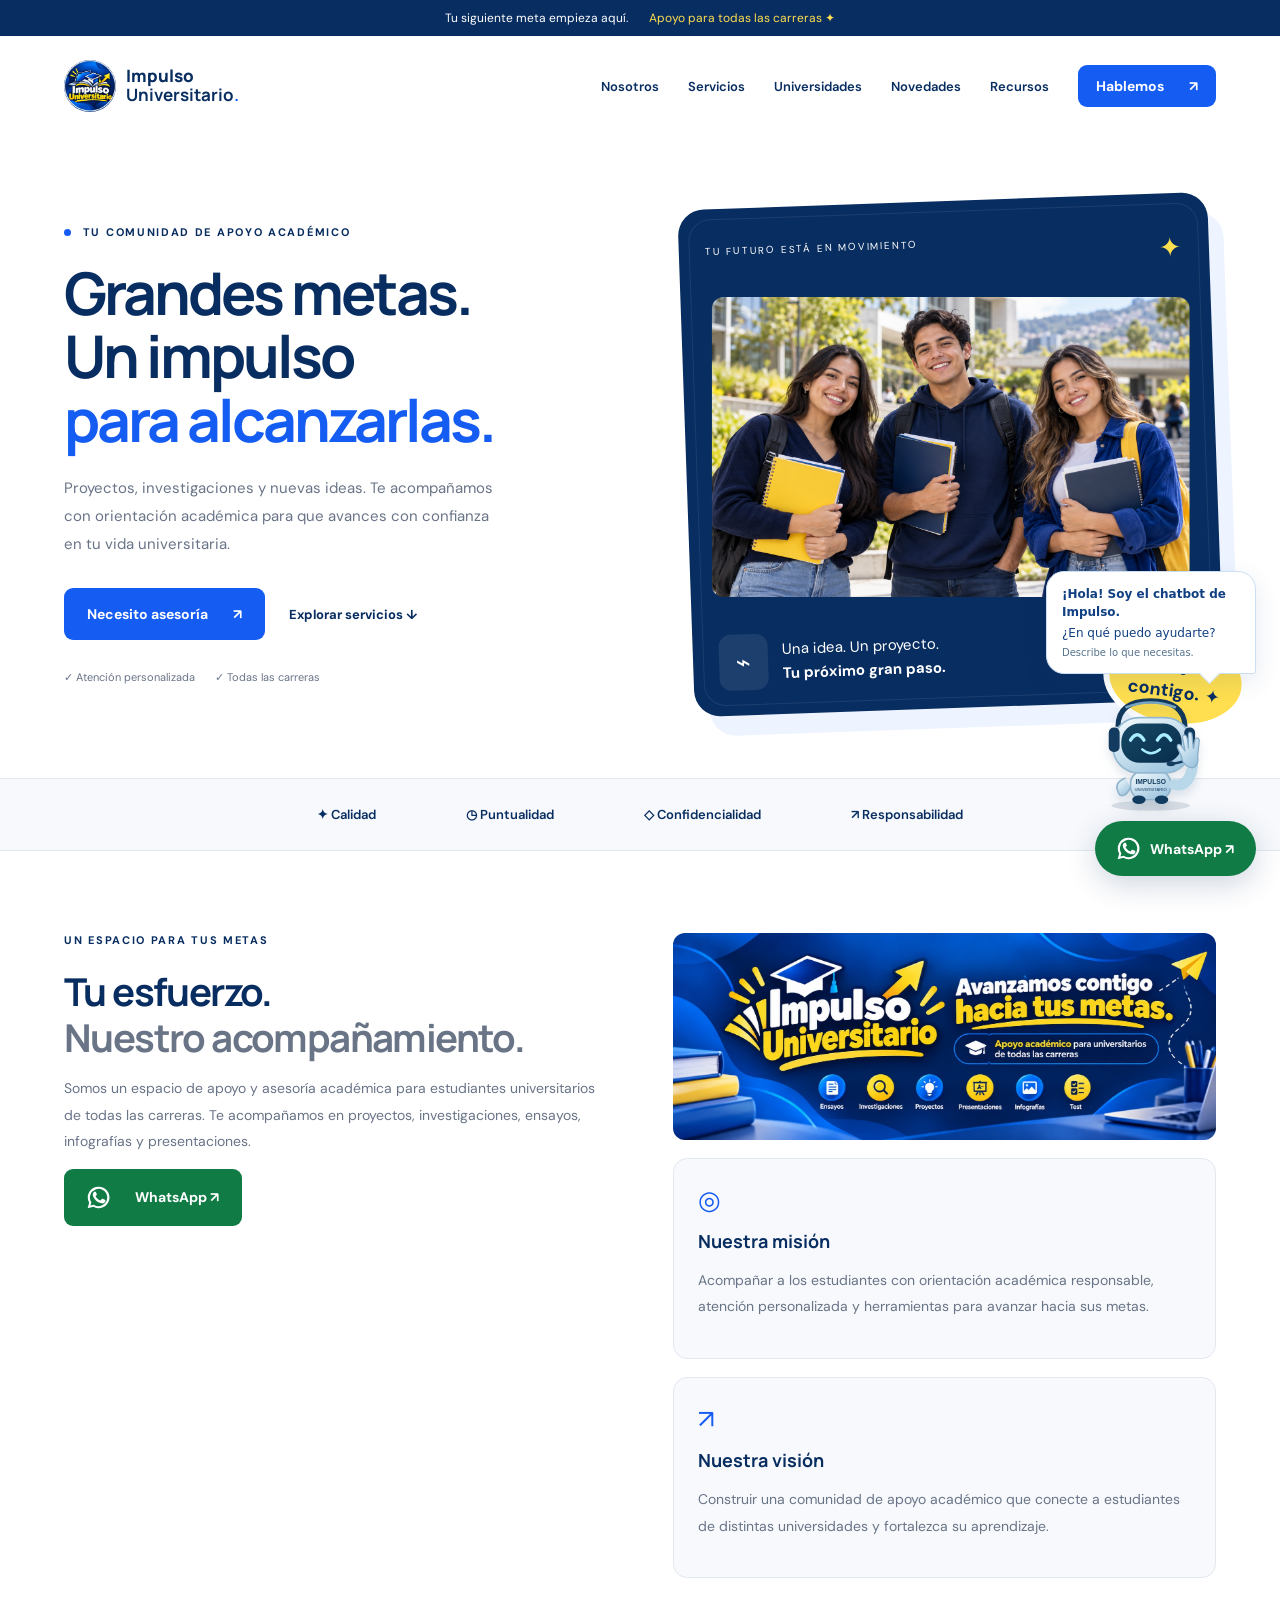
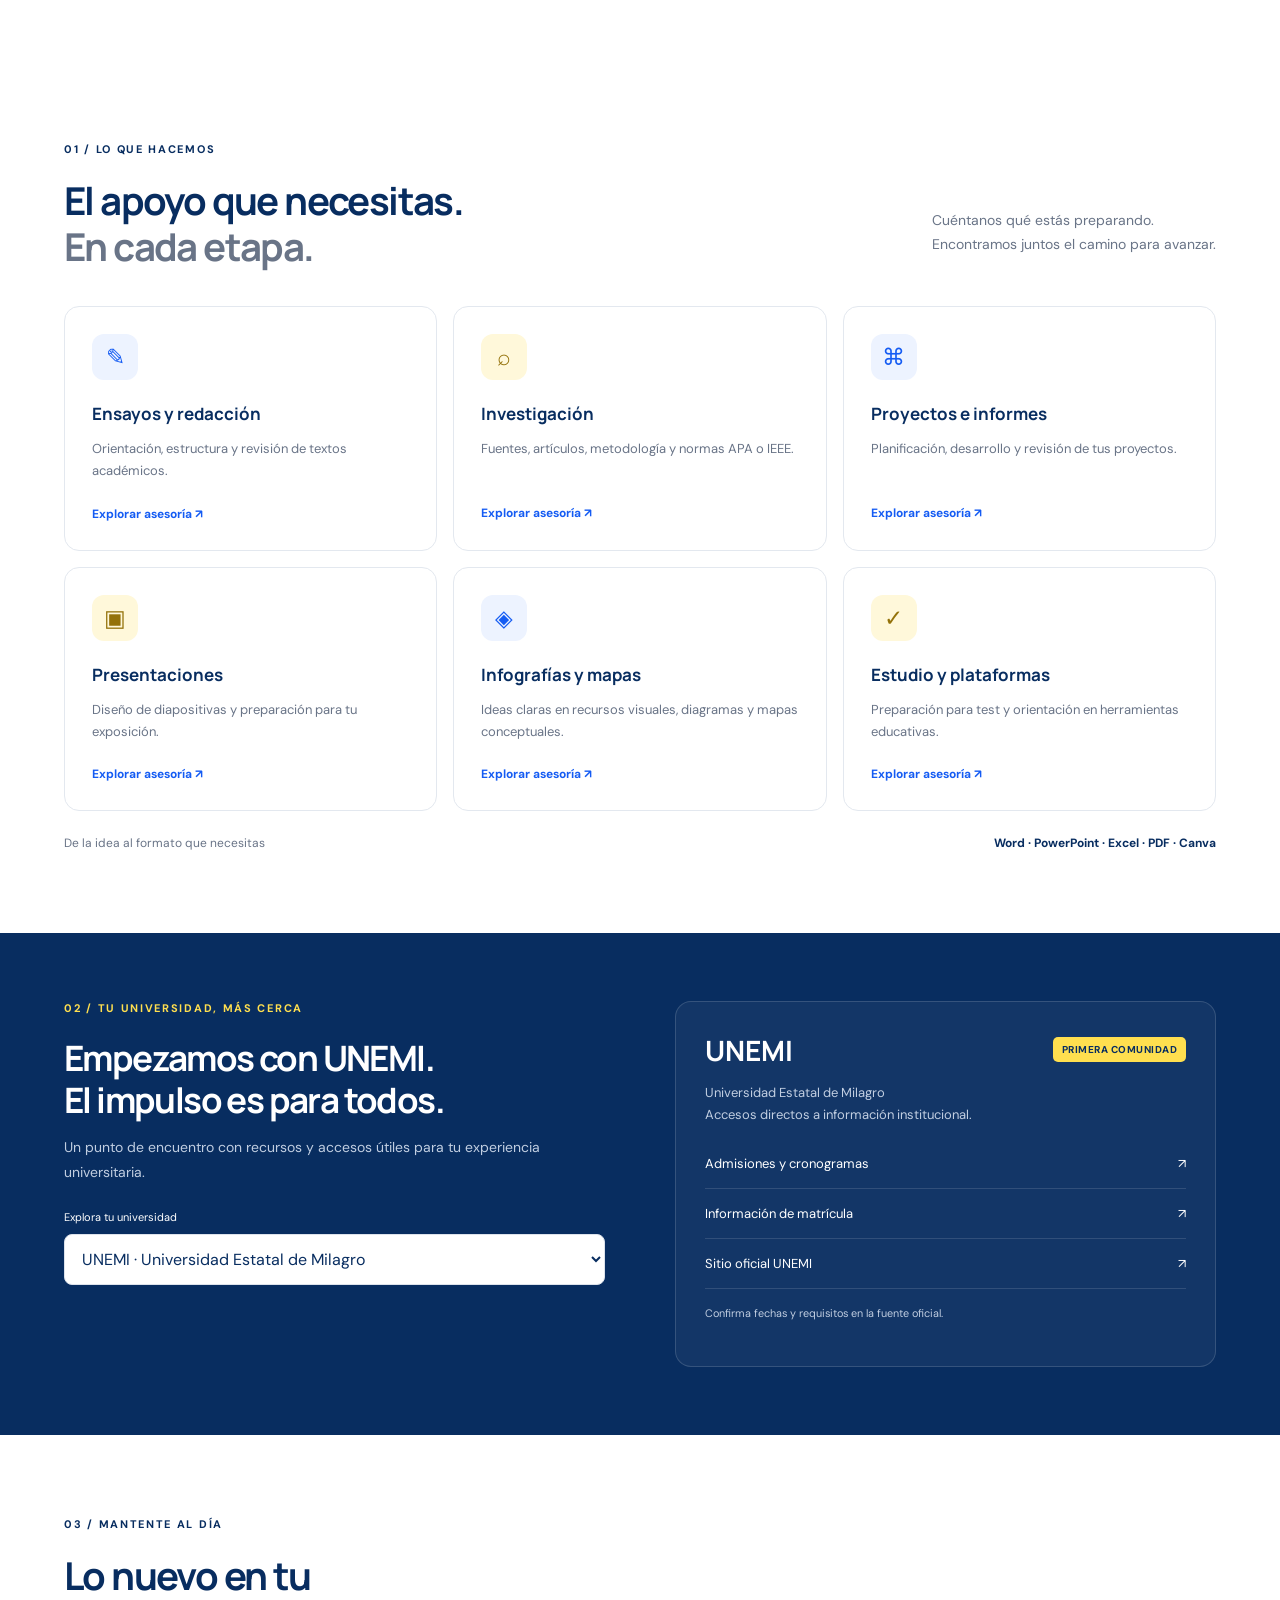
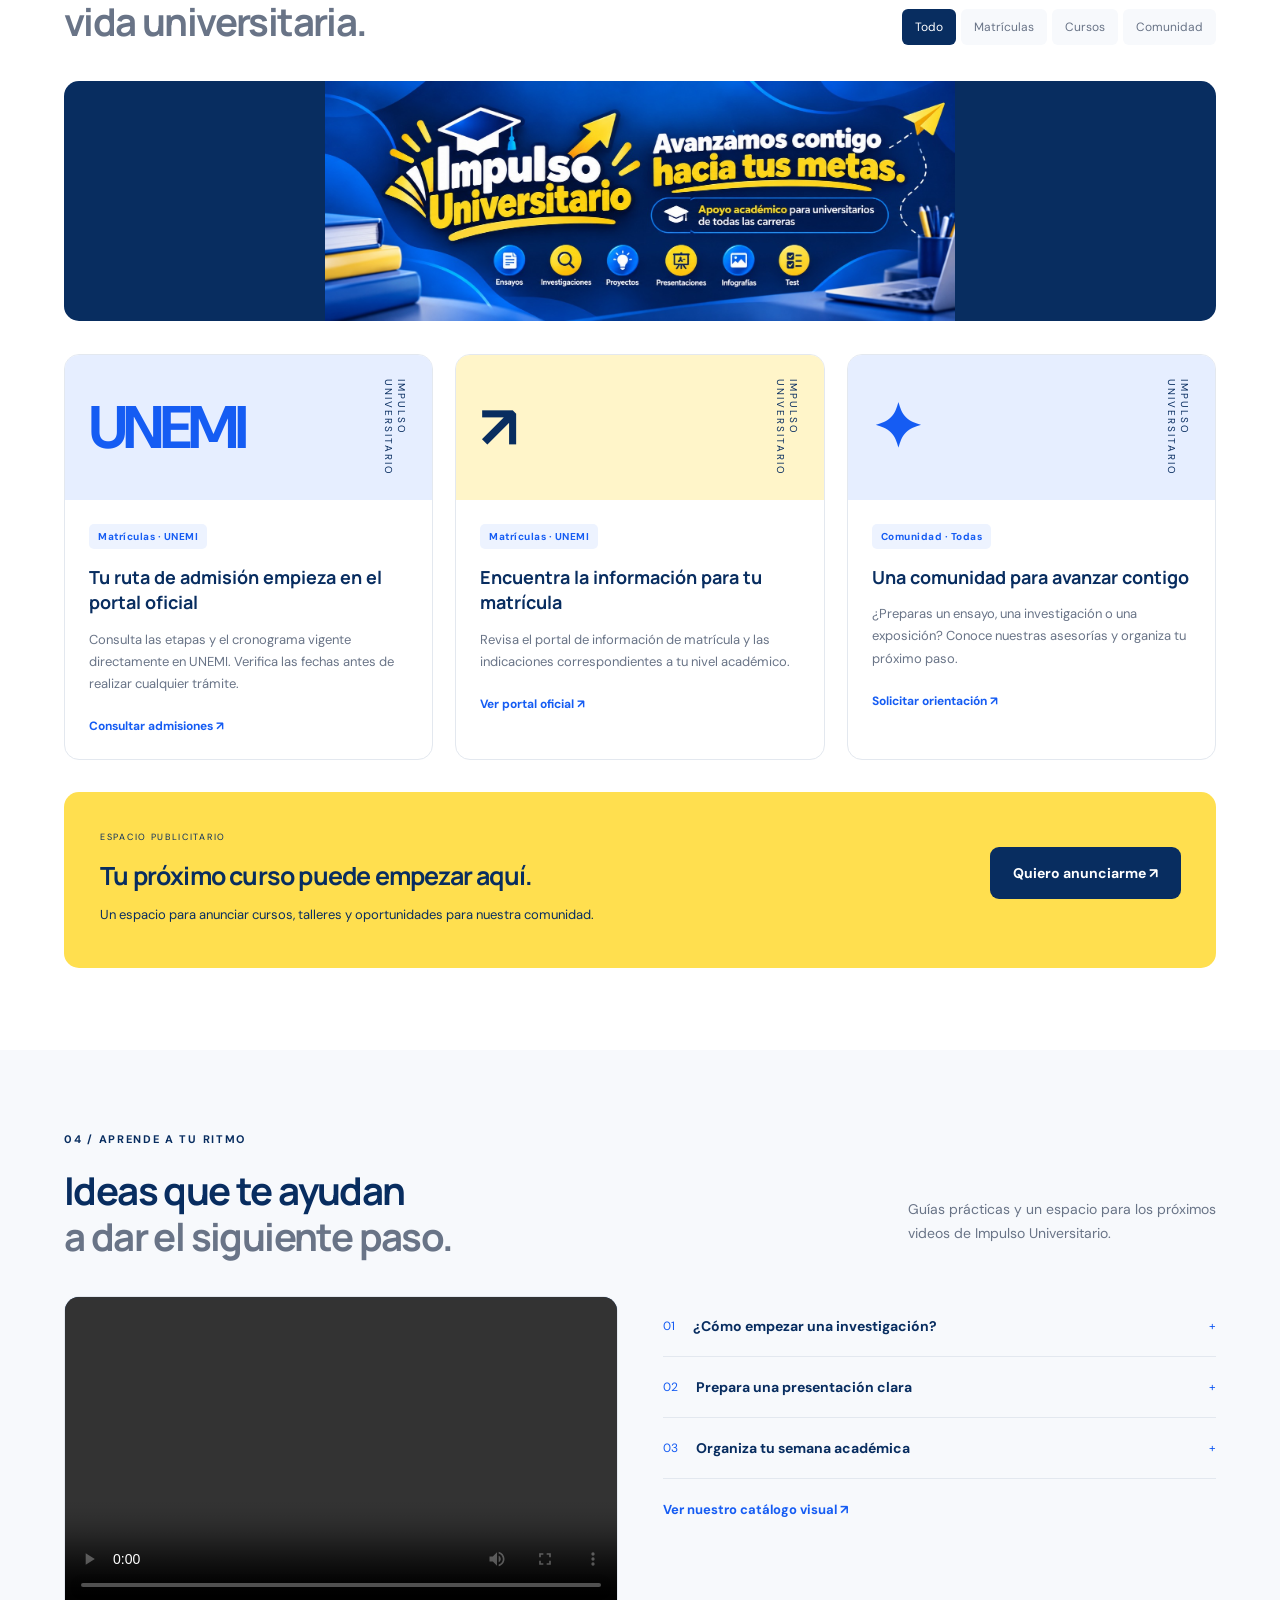
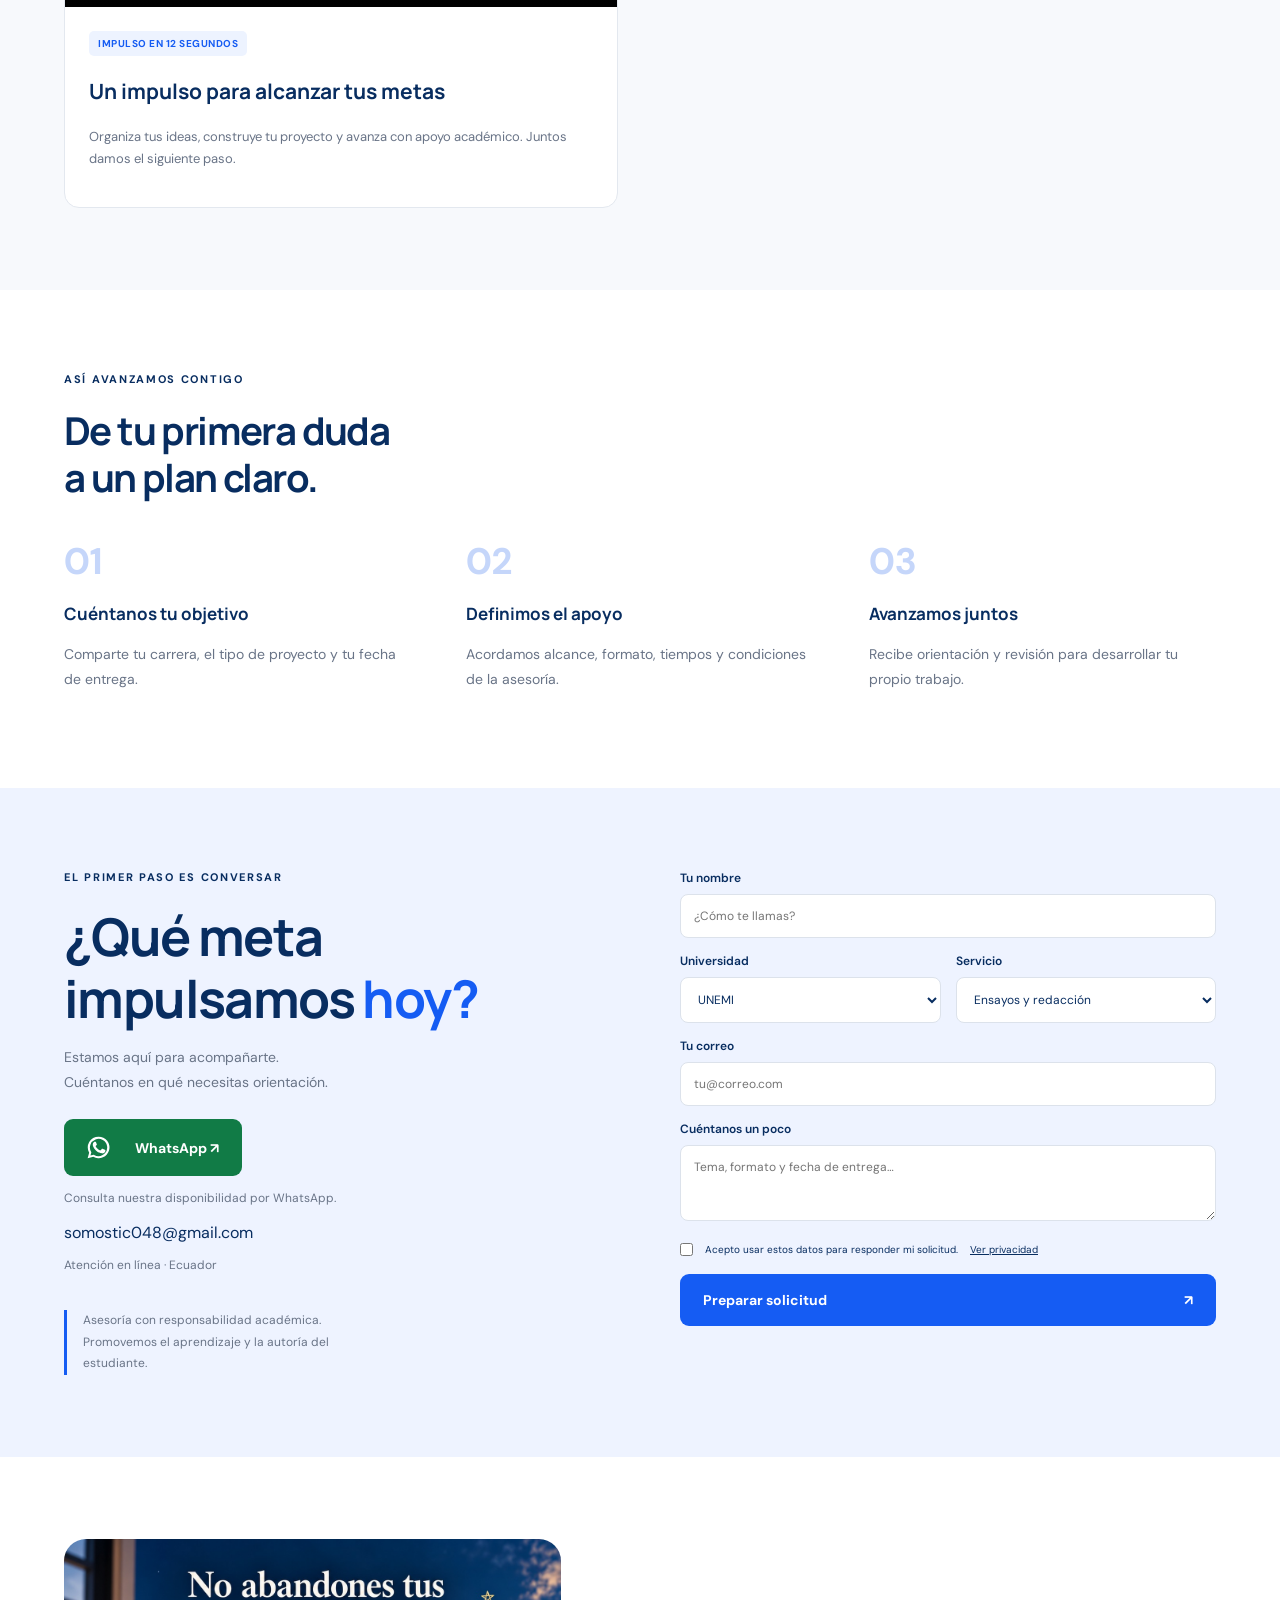
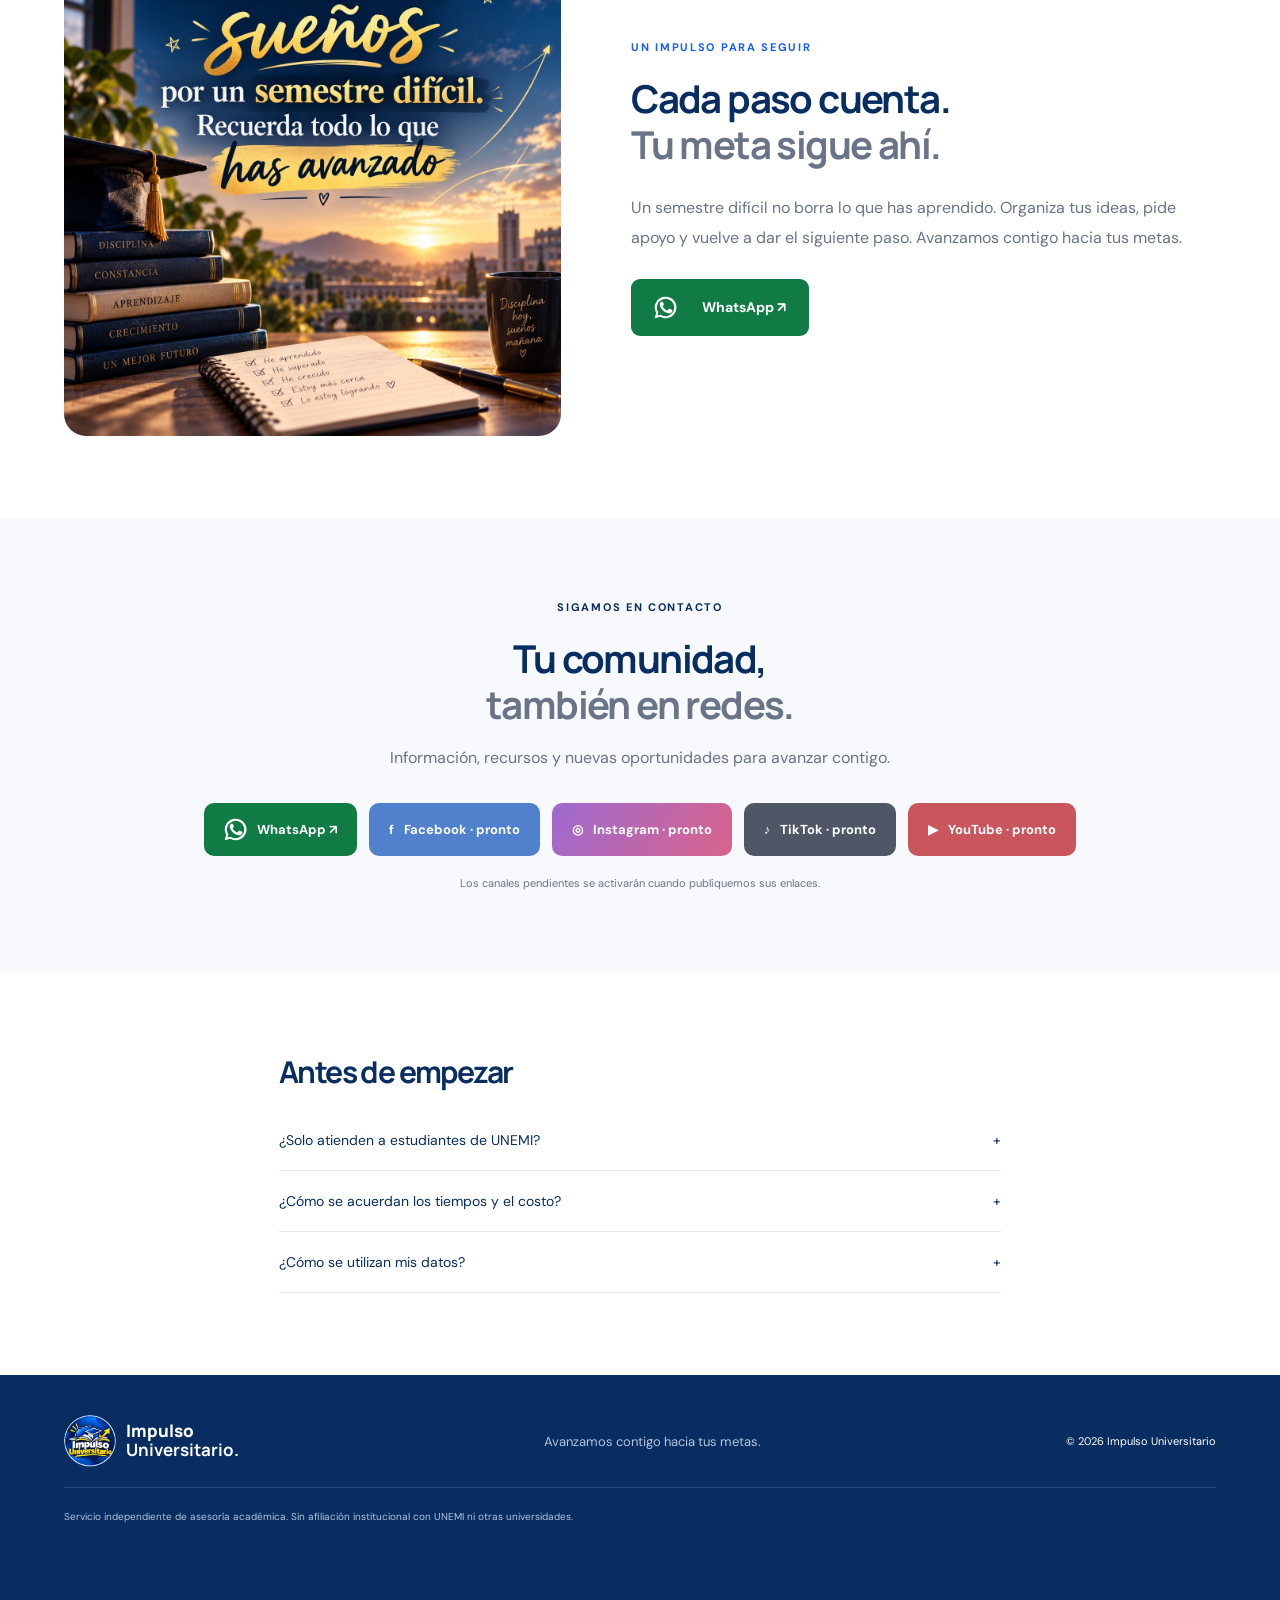
==== index.html @ d6f76c93 "Corregir recargas y quitar accesos de la portada" ====
<!doctype html>
<html lang="es"><head><meta charset="UTF-8"><meta name="viewport" content="width=device-width,initial-scale=1"><meta name="description" content="Impulso Universitario: asesoría académica, investigación, proyectos y presentaciones. Recursos para UNEMI y estudiantes de todas las universidades."><meta name="theme-color" content="#072e65"><title>Impulso Universitario | Avanzamos contigo</title><link rel="icon" href="assets/logo-impulso.png"><link rel="stylesheet" href="estilos.css?build=2026-10-13T21%3A15%3A31.973Z"><script src="supabase-config.js?build=2026-10-13T21%3A15%3A31.973Z" defer></script><script src="datos.js?build=2026-10-13T21%3A15%3A31.973Z" defer></script><script src="redes.js?build=2026-10-13T21%3A15%3A31.973Z" defer></script><script src="app.js?build=2026-10-13T21%3A15%3A31.973Z" defer></script><script src="contenido.js?v=20261020-estable" defer></script><link rel="stylesheet" href="portal.css?build=2026-10-13T21%3A15%3A31.973Z"><script src="chatbot.js?build=2026-10-13T21%3A15%3A31.973Z" defer></script><script src="video-principal.js?build=2026-10-13T21%3A15%3A31.973Z" defer></script><script src="tema.js?build=2026-10-13T21%3A15%3A31.973Z" defer></script><link rel="stylesheet" href="galeria-admin.css?build=2026-10-13T21%3A15%3A31.973Z"><script src="sincronizacion.js?v=20261020-estable" defer></script><meta name="impulso-build" content="2026-10-13T21:15:31.973Z"></head>
<body><div class="topline" data-content="marca-anuncio">Tu siguiente meta empieza aquí. <span>Apoyo para todas las carreras ✦</span></div><header><a class="brand" href="#inicio"><img class="brand-logo" data-media="logoImage" src="assets/logo-impulso.png" alt="Logo Impulso Universitario"><span data-content="marca-nombre">Impulso<strong>Universitario<span class="yellow">.</span></strong></span></a><button id="menu" class="menu" aria-label="Abrir menú" aria-expanded="false">☰</button><nav id="nav"><a href="#nosotros" data-edit-link="enlace-1" data-content="boton-enlace-1">Nosotros</a><a href="#servicios" data-edit-link="enlace-2" data-content="boton-enlace-2">Servicios</a><a href="#universidades" data-edit-link="enlace-3" data-content="boton-enlace-3">Universidades</a><a href="#novedades" data-edit-link="enlace-4" data-content="boton-enlace-4">Novedades</a><a href="#recursos" data-edit-link="enlace-5" data-content="boton-enlace-5">Recursos</a><a class="button small" href="#contacto" data-edit-link="enlace-6" data-content="boton-enlace-6">Hablemos <span>↗</span></a></nav></header>
<main><section id="inicio" class="hero"><div class="hero-copy"><div class="eyebrow" data-content="portada-comunidad"><span class="dot"></span> TU COMUNIDAD DE APOYO ACADÉMICO</div><h1 data-content="texto-1">Grandes metas.<br>Un impulso<br><em>para alcanzarlas.</em></h1><p data-content="texto-2">Proyectos, investigaciones y nuevas ideas. Te acompañamos con orientación académica para que avances con confianza en tu vida universitaria.</p><div class="actions"><a href="#contacto" class="button" data-edit-link="enlace-7" data-content="boton-enlace-7">Necesito asesoría <span>↗</span></a><a href="#servicios" class="text-link" data-edit-link="enlace-8" data-content="boton-enlace-8">Explorar servicios ↓</a></div><div class="hero-proof" data-content="marca-confianza"><span>✓ Atención personalizada</span><span>✓ Todas las carreras</span></div></div><div class="hero-visual"><div class="orbit"></div><div class="visual-note" data-content="marca-futuro">TU FUTURO ESTÁ EN MOVIMIENTO <span>✦</span></div><img data-media="heroImage" src="assets/estudiantes.png" alt="Estudiantes universitarios entusiasmados con sus cuadernos" width="1536" height="1024"><div class="visual-bottom"><span class="cap">⌁</span><div data-content="portada-paso">Una idea. Un proyecto.<br><strong>Tu próximo gran paso.</strong></div><span class="arrow">↗</span></div><div class="sticker" data-content="marca-sticker">Vamos<br><b>contigo.</b> ✦</div></div></section>
<div class="values" data-content="marca-valores"><span>✦ Calidad</span><span>◷ Puntualidad</span><span>◇ Confidencialidad</span><span>↗ Responsabilidad</span></div>
<section id="nosotros" class="section about-section"><div><div class="eyebrow" data-content="etiqueta-1">UN ESPACIO PARA TUS METAS</div><h2 data-content="texto-3">Tu esfuerzo.<br><span>Nuestro acompañamiento.</span></h2><p data-setting-text="about"></p><a class="button whatsapp" data-social="whatsapp">◉ WhatsApp · pronto</a></div><div class="about-values"><img class="brand-banner" data-media="bannerImage" src="assets/banner.png" alt="Impulso Universitario: avanzamos contigo hacia tus metas"><article><span>◎</span><h3 data-content="texto-4">Nuestra misión</h3><p data-setting-text="mission"></p></article><article><span>↗</span><h3 data-content="texto-5">Nuestra visión</h3><p data-setting-text="vision"></p></article></div></section><section id="servicios" class="section"><div class="section-heading"><div><div class="eyebrow" data-content="etiqueta-2">01 / LO QUE HACEMOS</div><h2 data-content="texto-6">El apoyo que necesitas.<br><span>En cada etapa.</span></h2></div><p data-content="texto-7">Cuéntanos qué estás preparando.<br>Encontramos juntos el camino para avanzar.</p></div><div id="services" class="service-grid"></div><div class="format-line">De la idea al formato que necesitas <strong>Word · PowerPoint · Excel · PDF · Canva</strong></div></section>
<section id="universidades" class="university-section"><div class="university-intro"><div class="eyebrow" data-content="etiqueta-3">02 / TU UNIVERSIDAD, MÁS CERCA</div><h2 data-content="texto-8">Empezamos con UNEMI.<br>El impulso es para todos.</h2><p data-content="texto-9">Un punto de encuentro con recursos y accesos útiles para tu experiencia universitaria.</p><label for="university">Explora tu universidad</label><select id="university"><option value="UNEMI">UNEMI · Universidad Estatal de Milagro</option><option value="Otras">Otras universidades</option></select></div><div id="university-content" class="university-panel"></div></section>
<section id="novedades" class="section"><div class="section-heading"><div><div class="eyebrow" data-content="etiqueta-4">03 / MANTENTE AL DÍA</div><h2 data-content="texto-10">Lo nuevo en tu<br><span>vida universitaria.</span></h2></div><div class="filters" aria-label="Filtrar publicaciones"><button class="active" data-filter="Todos">Todo</button><button data-filter="Matrículas">Matrículas</button><button data-filter="Cursos">Cursos</button><button data-filter="Comunidad">Comunidad</button></div></div><img class="section-banner" data-media="newsImage" src="assets/banner.png" alt="Novedades de Impulso Universitario"><div id="posts" class="post-grid"></div><aside class="promo"><span>ESPACIO PUBLICITARIO</span><h3 data-content="texto-11">Tu próximo curso puede empezar aquí.</h3><p data-content="texto-12">Un espacio para anunciar cursos, talleres y oportunidades para nuestra comunidad.</p><a href="#contacto" class="button light" data-edit-link="enlace-9" data-content="boton-enlace-9">Quiero anunciarme ↗</a></aside></section>
<section id="recursos" class="resources section"><div class="section-heading"><div><div class="eyebrow" data-content="etiqueta-5">04 / APRENDE A TU RITMO</div><h2 data-content="texto-13">Ideas que te ayudan<br><span>a dar el siguiente paso.</span></h2></div><p data-content="texto-14">Guías prácticas y un espacio para los próximos<br>videos de Impulso Universitario.</p></div><div class="resource-grid"><article class="video-card"><div class="video-art"><img id="featured-cover" alt="Portada del video" hidden><video id="featured-video" controls preload="metadata" hidden></video><div id="featured-empty"><span>▷</span><p>IMPULSO EN VIDEO · PRÓXIMAMENTE</p></div></div><div><span class="tag">PRÓXIMAMENTE</span><h3 data-content="texto-16">Aprende, organiza y avanza</h3><p data-content="texto-17">Aquí encontrarás nuestros videos y tutoriales cuando sean publicados.</p></div></article><div class="guide-list"><details><summary data-content="texto-18">01 <strong>¿Cómo empezar una investigación?</strong> +</summary><p data-content="texto-19">Delimita tu tema, plantea una pregunta, busca fuentes confiables y organiza un esquema. Guarda las referencias desde el inicio y consulta los requisitos de tu docente.</p></details><details><summary data-content="texto-20">02 <strong>Prepara una presentación clara</strong> +</summary><p data-content="texto-21">Define una idea central por diapositiva. Usa textos breves, imágenes pertinentes y una secuencia de introducción, desarrollo y conclusiones. Ensaya tu exposición.</p></details><details><summary data-content="texto-22">03 <strong>Organiza tu semana académica</strong> +</summary><p data-content="texto-23">Registra fechas de entrega, divide cada proyecto en pasos pequeños y reserva tiempo para revisión. Prioriza por fecha y complejidad.</p></details><a href="assets/servicios.png" id="catalog-link" target="_blank" rel="noopener" class="catalog-link" data-edit-link="enlace-10" data-content="boton-enlace-10">Ver nuestro catálogo visual ↗</a></div></div></section>
<section class="process section"><div class="eyebrow" data-content="etiqueta-6">ASÍ AVANZAMOS CONTIGO</div><h2 data-content="texto-24">De tu primera duda<br>a un plan claro.</h2><div class="steps"><article><b>01</b><h3 data-content="texto-25">Cuéntanos tu objetivo</h3><p data-content="texto-26">Comparte tu carrera, el tipo de proyecto y tu fecha de entrega.</p></article><article><b>02</b><h3 data-content="texto-27">Definimos el apoyo</h3><p data-content="texto-28">Acordamos alcance, formato, tiempos y condiciones de la asesoría.</p></article><article><b>03</b><h3 data-content="texto-29">Avanzamos juntos</h3><p data-content="texto-30">Recibe orientación y revisión para desarrollar tu propio trabajo.</p></article></div></section>
<section id="contacto" class="contact section"><div><div class="eyebrow" data-content="etiqueta-7">EL PRIMER PASO ES CONVERSAR</div><h2 data-content="texto-31">¿Qué meta<br>impulsamos <em>hoy?</em></h2><p data-content="texto-32">Estamos aquí para acompañarte.<br>Cuéntanos en qué necesitas orientación.</p><div class="contact-channels"><a class="button whatsapp" data-social="whatsapp">◉ WhatsApp · pronto</a><p data-setting-text="schedule"></p><a id="public-email"></a><p id="public-address"></p></div><div class="contact-note" data-content="contacto-integridad">Asesoría con responsabilidad académica. Promovemos el aprendizaje y la autoría del estudiante.</div></div><form id="request"><label>Tu nombre<input name="name" required maxlength="100" placeholder="¿Cómo te llamas?" autocomplete="name"></label><div class="form-row"><label>Universidad<select name="university"><option>UNEMI</option><option>Otra universidad</option></select></label><label>Servicio<select name="service" id="request-service"></select></label></div><label>Tu correo<input name="email" type="email" required maxlength="180" placeholder="tu@correo.com" autocomplete="email"></label><label>Cuéntanos un poco<textarea name="message" required maxlength="2000" placeholder="Tema, formato y fecha de entrega…" rows="3"></textarea></label><label class="check"><input type="checkbox" required> Acepto usar estos datos para responder mi solicitud. <a href="#privacidad" data-edit-link="enlace-11" data-content="boton-enlace-11">Ver privacidad</a></label><button class="button" type="submit">Preparar solicitud <span>↗</span></button><p id="request-status" role="status"></p></form></section>
<section id="inspiracion" class="section motivation-section"><div class="motivation-image"><img data-media="motivationImage" src="assets/motivacion.png" alt="No abandones tus sueños por un semestre difícil. Recuerda todo lo que has avanzado." loading="lazy"></div><div><div class="eyebrow" data-content="motivacion-etiqueta">UN IMPULSO PARA SEGUIR</div><h2 data-content="motivacion-titulo">Cada paso cuenta.<br><span>Tu meta sigue ahí.</span></h2><p data-content="motivacion-texto">Un semestre difícil no borra lo que has aprendido. Organiza tus ideas, pide apoyo y vuelve a dar el siguiente paso. Avanzamos contigo hacia tus metas.</p><a class="button whatsapp" data-social="whatsapp">WhatsApp · pronto</a></div></section><section id="redes" class="section social-section"><div class="eyebrow" data-content="etiqueta-8">SIGAMOS EN CONTACTO</div><h2 data-content="texto-33">Tu comunidad,<br><span>también en redes.</span></h2><p data-content="texto-34">Información, recursos y nuevas oportunidades para avanzar contigo.</p><div class="social-links"><a class="social whatsapp" data-social="whatsapp" aria-label="WhatsApp">◉ WhatsApp · pronto</a><a class="social facebook" data-social="facebook">f Facebook · pronto</a><a class="social instagram" data-social="instagram">◎ Instagram · pronto</a><a class="social tiktok" data-social="tiktok">♪ TikTok · pronto</a><a class="social youtube" data-social="youtube">▶ YouTube · pronto</a></div><small data-content="texto-35">Los canales pendientes se activarán cuando publiquemos sus enlaces.</small></section><section class="faq section"><h2 data-content="texto-36">Antes de empezar</h2><details><summary data-content="texto-37">¿Solo atienden a estudiantes de UNEMI? <span>+</span></summary><p data-content="texto-38">No. Empezamos con recursos de UNEMI y ofrecemos asesoría para estudiantes de todas las universidades y carreras.</p></details><details><summary data-content="texto-39">¿Cómo se acuerdan los tiempos y el costo? <span>+</span></summary><p data-content="texto-40">Se definen después de revisar el alcance de tu solicitud. La disponibilidad se confirma antes de iniciar.</p></details><details id="privacidad"><summary data-content="texto-41">¿Cómo se utilizan mis datos? <span>+</span></summary><p data-content="texto-42">El formulario prepara tu consulta para el canal de contacto configurado. Si solicitas atención desde el chatbot, tu nombre, teléfono y duda se guardan para que el equipo te contacte. Si descargas el mensaje, se guarda en tu dispositivo. No envíes contraseñas, documentos sensibles ni credenciales universitarias.</p></details></section></main>
<footer><a class="brand" href="#inicio"><img class="brand-logo" data-media="logoImage" src="assets/logo-impulso.png" alt="Logo Impulso Universitario"><span data-content="marca-nombre">Impulso<strong>Universitario.</strong></span></a><p data-content="texto-43">Avanzamos contigo hacia tus metas.</p><div><span>© <span id="year"></span> Impulso Universitario</span></div><small data-content="texto-44">Servicio independiente de asesoría académica. Sin afiliación institucional con UNEMI ni otras universidades.</small></footer><a class="floating-whatsapp" data-social="whatsapp" aria-label="Contactar por WhatsApp">◉ WhatsApp · pronto</a><div id="toast" role="status"></div></body></html>
---- estilos.css ----
@import url('https://fonts.googleapis.com/css2?family=DM+Sans:wght@400;500;600;700&family=Manrope:wght@400;500;600;700;800&display=swap');
:root{--navy:#082d60;--blue:#155cf3;--yellow:#ffdf4f;--muted:#697487;--paper:#f7f9fc;--line:#e3e8ef}*{box-sizing:border-box}html{scroll-behavior:smooth;scroll-padding-top:90px}body{margin:0;color:var(--navy);background:white;font-family:'DM Sans',Arial,sans-serif}h1,h2,h3,.brand{font-family:Manrope,Arial,sans-serif}a{color:inherit;text-decoration:none}button,input,select,textarea{font:inherit}button,a,summary{touch-action:manipulation}button{cursor:pointer}a:focus-visible,button:focus-visible,summary:focus-visible{outline:3px solid var(--blue);outline-offset:5px}.topline{background:var(--navy);color:white;text-align:center;font-size:12px;padding:10px}.topline span{color:var(--yellow);margin-left:18px}header{max-width:1300px;margin:auto;display:flex;align-items:center;justify-content:space-between;padding:24px 5%;background:white}.brand{display:flex;gap:10px;align-items:center;font-size:17px;line-height:1.1;font-weight:800}.brand strong{display:block}.brand-icon{background:var(--yellow);border-radius:12px;font-size:31px;padding:7px 12px}.yellow{color:var(--blue)}nav{display:flex;gap:29px;align-items:center;font-size:13px;font-weight:600}.button{display:inline-flex;align-items:center;justify-content:space-between;gap:25px;padding:17px 23px;border-radius:9px;border:0;background:var(--blue);color:white;font-size:14px;font-weight:700;transition:transform .2s,background .2s}.button:hover{background:#0644c5;transform:translateY(-2px)}.button.small{padding:12px 18px}.menu{display:none}.hero{max-width:1300px;margin:auto;padding:65px 5% 70px;display:grid;grid-template-columns:1.05fr 1fr;gap:65px;align-items:center}.eyebrow{font-size:11px;letter-spacing:1.7px;font-weight:700;margin-bottom:22px}.dot{display:inline-block;width:7px;height:7px;background:var(--blue);border-radius:50%;margin-right:7px}h1{font-size:clamp(42px,4.6vw,67px);line-height:1.08;letter-spacing:-3px;margin:0 0 24px}em{font-style:normal;color:var(--blue)}.hero p{max-width:430px;color:var(--muted);font-size:15px;line-height:1.85}.actions{display:flex;align-items:center;gap:24px;margin:30px 0}.text-link{font-size:13px;font-weight:700}.hero-proof{display:flex;gap:20px;font-size:11px;color:var(--muted)}.hero-visual{position:relative;background:var(--navy);border-radius:26px;padding:36px 26px 25px;min-height:375px;color:white;transform:rotate(-2deg);box-shadow:15px 20px 0 #edf3ff;overflow:visible}.hero-visual>img{position:relative;width:100%;height:auto;border-radius:12px;margin:25px 0;transform:rotate(2deg)}.visual-note{font-size:10px;letter-spacing:1.8px;display:flex;justify-content:space-between}.visual-note span{color:var(--yellow);font-size:27px}.visual-bottom{display:flex;align-items:center;gap:14px;font-size:15px;line-height:1.6}.cap{background:#ffffff16;border-radius:12px;padding:8px 17px;font-size:25px}.arrow{margin-left:auto;font-size:32px;color:var(--yellow)}.sticker{position:absolute;right:-18px;bottom:-23px;background:var(--yellow);color:var(--navy);padding:20px;border-radius:50%;font-size:18px;transform:rotate(10deg);box-shadow:0 0 0 6px white}.orbit{position:absolute;inset:10px;border:1px solid #ffffff15;border-radius:22px}.values{padding:27px 5%;display:flex;justify-content:center;gap:90px;background:var(--paper);font-size:13px;font-weight:600;border-top:1px solid var(--line);border-bottom:1px solid var(--line)}.section{max-width:1300px;margin:auto;padding:82px 5%}.section-heading{display:flex;justify-content:space-between;align-items:flex-end;gap:25px;margin-bottom:36px}h2{font-size:clamp(30px,3vw,41px);line-height:1.2;letter-spacing:-1.6px;margin:0}h2 span{color:var(--muted)}.section-heading p{color:var(--muted);font-size:14px;line-height:1.7}.service-grid{display:grid;grid-template-columns:repeat(3,1fr);gap:16px}.service-card{border:1px solid var(--line);border-radius:15px;padding:27px;transition:.2s;background:white}.service-card:hover{border-color:var(--blue);transform:translateY(-4px)}.service-icon{width:46px;height:46px;background:#edf3ff;color:var(--blue);display:grid;place-items:center;border-radius:12px;font-size:23px}.service-card:nth-child(2n) .service-icon{background:#fff8da;color:#94720a}.service-card h3{font-size:17px;margin:22px 0 10px}.service-card p{font-size:13px;color:var(--muted);line-height:1.7;min-height:44px}.service-card button{border:0;background:none;color:var(--blue);font-weight:700;padding:10px 0 0;font-size:12px}.format-line{display:flex;justify-content:space-between;padding:24px 0 0;font-size:12px;color:var(--muted)}.format-line strong{color:var(--navy)}.university-section{background:var(--navy);color:white;display:grid;grid-template-columns:1fr 1fr;gap:70px;padding:68px max(5%,calc((100% - 1170px)/2));}.university-intro .eyebrow{color:var(--yellow)}.university-intro h2{font-size:35px}.university-intro p{font-size:14px;color:#c1cee1;line-height:1.8}.university-intro label{display:block;font-size:11px;margin:25px 0 10px}select,input,textarea{width:100%;padding:13px;border:1px solid #dce2eb;border-radius:8px;background:white;color:var(--navy)}.university-panel{background:#ffffff0c;border:1px solid #ffffff25;border-radius:16px;padding:29px}.university-panel .uni-title{display:flex;justify-content:space-between;align-items:center}.uni-title h3{font-size:28px;margin:0}.tag{display:inline-block;color:var(--blue);background:#edf3ff;padding:6px 9px;font-size:10px;font-weight:700;border-radius:5px;letter-spacing:.5px}.uni-title .tag{background:var(--yellow);color:var(--navy)}.university-panel p{font-size:13px;color:#c1cee1;line-height:1.7}.uni-links a{display:flex;justify-content:space-between;padding:16px 0;border-bottom:1px solid #ffffff20;font-size:13px}.uni-links a:hover{color:var(--yellow)}.filters{display:flex;gap:5px;flex-wrap:wrap}.filters button{border:0;border-radius:6px;padding:10px 13px;color:var(--muted);background:var(--paper);font-size:12px}.filters button.active{background:var(--navy);color:white}.post-grid{display:grid;grid-template-columns:repeat(3,1fr);gap:22px}.post-card{border:1px solid var(--line);border-radius:15px;overflow:hidden}.post-art{height:145px;padding:24px;background:#e6eeff;display:flex;justify-content:space-between;align-items:center;overflow:hidden}.post-art b{font-size:60px;letter-spacing:-4px;color:var(--blue)}.post-art span{font-size:10px;letter-spacing:2px;writing-mode:vertical-rl}.post-card:nth-child(2n) .post-art{background:#fff5c9}.post-card:nth-child(2n) .post-art b{color:var(--navy)}.post-art img{width:100%;height:100%;object-fit:cover}.post-body{padding:24px}.post-body h3{font-size:18px;line-height:1.4;margin:16px 0 10px}.post-body p{font-size:13px;line-height:1.7;color:var(--muted)}.post-body a{display:inline-block;font-size:12px;font-weight:700;margin-top:10px;color:var(--blue)}.post-body video{width:100%;margin-top:10px}.empty{padding:32px;background:var(--paper);border-radius:12px;grid-column:1/-1}.promo{margin-top:32px;padding:32px 36px;background:var(--yellow);border-radius:15px;position:relative}.promo>span{font-size:9px;letter-spacing:1.7px}.promo h3{font-size:25px;margin:13px 0 8px;letter-spacing:-.8px}.promo p{font-size:13px;max-width:560px}.light{background:var(--navy);position:absolute;right:35px;top:55px}.resources{background:var(--paper);max-width:none;padding-left:max(5%,calc((100% - 1170px)/2));padding-right:max(5%,calc((100% - 1170px)/2))}.resource-grid{display:grid;grid-template-columns:1fr 1fr;gap:45px}.video-card{background:white;border:1px solid var(--line);border-radius:15px;overflow:hidden;display:grid;grid-template-columns:45% 55%}.video-art{background:var(--navy);display:grid;place-content:center;text-align:center;color:white;min-height:240px}.video-art span{font-size:45px;color:var(--yellow)}.video-art p{font-size:9px;letter-spacing:2px}.video-card>div:last-child{padding:24px}.video-card h3{font-size:21px}.video-card p{font-size:13px;line-height:1.7;color:var(--muted)}.guide-list details{border-bottom:1px solid var(--line)}summary{cursor:pointer;list-style:none;display:flex;justify-content:space-between;align-items:center;gap:18px;font-size:14px;padding:21px 0}summary::-webkit-details-marker{display:none}.guide-list summary{color:var(--blue);font-size:12px}.guide-list strong{flex:1;color:var(--navy);font-size:14px}details p{font-size:14px;color:var(--muted);line-height:1.8}.catalog-link{display:inline-block;margin-top:22px;font-size:13px;font-weight:700;color:var(--blue)}.steps{display:grid;grid-template-columns:repeat(3,1fr);gap:55px;margin-top:36px}.steps b{font-size:37px;color:#c5d6fa}.steps h3{font-size:17px}.steps p{font-size:14px;color:var(--muted);line-height:1.8}.contact{background:#eef3ff;max-width:none;padding-left:max(5%,calc((100% - 1170px)/2));padding-right:max(5%,calc((100% - 1170px)/2));display:grid;grid-template-columns:1fr 1fr;gap:80px}.contact h2{font-size:52px}.contact p{line-height:1.8;color:var(--muted);font-size:14px}.contact-note{border-left:3px solid var(--blue);padding-left:16px;margin-top:34px;max-width:320px;font-size:12px;line-height:1.8;color:var(--muted)}form label{display:block;font-size:12px;font-weight:600;margin-bottom:15px}form input,form select,form textarea{margin-top:8px;font-weight:400}.form-row{display:grid;grid-template-columns:1fr 1fr;gap:15px}.check{display:flex;align-items:center;font-size:10px;font-weight:400;gap:8px}.check input{width:auto;margin:0}.check a{text-decoration:underline}form .button{width:100%}.faq{max-width:850px}.faq h2{font-size:30px;margin-bottom:20px}.faq details{border-bottom:1px solid var(--line)}footer{padding:40px 5%;background:var(--navy);color:white;display:flex;flex-wrap:wrap;justify-content:space-between;align-items:center;gap:20px}footer p{font-size:13px;color:#b3c4df}footer>div{display:flex;flex-direction:column;gap:12px;font-size:11px}footer small{width:100%;border-top:1px solid #ffffff20;padding-top:22px;font-size:10px;color:#b3c4df}#toast{position:fixed;bottom:24px;left:50%;transform:translateX(-50%);background:var(--navy);color:white;padding:15px 22px;border-radius:10px;display:none;z-index:20}.admin{max-width:1000px;padding:40px 5%;margin:auto}.admin h1{font-size:36px;letter-spacing:-1px}.admin-panel{padding:25px;border:1px solid var(--line);border-radius:15px;margin:24px 0}.admin-actions{display:flex;gap:15px;flex-wrap:wrap}.admin small{display:block;color:var(--muted);line-height:1.6}.admin-list article{padding:16px 0;border-bottom:1px solid var(--line);display:flex;justify-content:space-between;gap:15px}.admin-list button{border:1px solid var(--line);background:white;border-radius:5px;color:var(--navy)}
@media(max-width:950px){nav{gap:15px}.hero{gap:35px}h1{font-size:47px}.values{gap:35px}.university-section{gap:30px}.section-heading{align-items:flex-start}.light{position:static;margin-top:15px}.resource-grid{gap:20px}.video-card{grid-template-columns:1fr}.video-art{min-height:150px}.contact{gap:35px}}@media(max-width:680px){.topline span{display:none}header{padding:18px 6%;position:relative}.menu{display:block;background:none;border:0;font-size:24px;color:var(--navy)}nav{display:none;position:absolute;top:78px;left:0;right:0;z-index:10;padding:24px;background:white;box-shadow:0 15px 25px #082d6015}nav.open{display:flex;flex-direction:column}.hero{grid-template-columns:1fr;padding:40px 6% 70px;gap:45px}h1{font-size:49px}.hero-visual{min-height:280px;margin-right:15px;padding:24px 20px}.hero-proof{gap:15px}.values{display:grid;grid-template-columns:1fr 1fr;gap:20px;padding:24px 6%}.section{padding:55px 6%}.section-heading{flex-direction:column;gap:15px}.section-heading p{margin:0}.service-grid{grid-template-columns:1fr 1fr;gap:12px}.service-card{padding:20px}.service-card h3{font-size:15px}.service-card p{font-size:12px}.format-line{flex-direction:column;gap:12px;line-height:1.8}.university-section{grid-template-columns:1fr;padding:50px 6%}.university-intro h2{font-size:30px}.post-grid{grid-template-columns:1fr}.post-art{height:130px}.promo{padding:27px}.promo h3{font-size:22px}.resource-grid,.contact{grid-template-columns:1fr}.video-card{grid-template-columns:40% 60%}.steps{grid-template-columns:1fr;gap:15px}.steps article{border-bottom:1px solid var(--line);padding-bottom:15px}.steps b{font-size:28px}.contact h2{font-size:44px}.contact-note{margin-top:20px}footer{padding:32px 6%;flex-direction:column;align-items:flex-start}.actions{gap:17px}.button{gap:16px}.text-link{font-size:12px}}@media(prefers-reduced-motion:reduce){html{scroll-behavior:auto}*{transition:none!important}}

/* Contacto y comunidad */
.about-section{display:grid;grid-template-columns:1fr 1fr;gap:65px}.about-section p{color:var(--muted);font-size:14px;line-height:1.9}.about-values{display:grid;gap:18px}.about-values article{border:1px solid var(--line);border-radius:14px;padding:24px;background:var(--paper)}.about-values article>span{color:var(--blue);font-size:26px}.about-values h3{font-size:18px;margin:12px 0}.social-section{text-align:center;background:var(--paper);max-width:none}.social-section p{color:var(--muted);line-height:1.8}.social-section small{display:block;margin-top:20px;color:var(--muted);font-size:11px}.social-links{display:flex;flex-wrap:wrap;justify-content:center;gap:12px;margin-top:30px}.social{display:inline-flex;align-items:center;justify-content:center;border-radius:10px;padding:15px 20px;color:white;font-weight:700;font-size:13px}.whatsapp{background:#117b46!important;color:white!important}.facebook{background:#1859bd}.instagram{background:linear-gradient(120deg,#803bc1,#cf3266)}.tiktok{background:#172134}.youtube{background:#ba2028}.social[aria-disabled=true],.button[aria-disabled=true]{cursor:default;opacity:.75}.contact-channels{margin-top:24px}.contact-channels p{font-size:12px!important}.contact-channels>a:last-child{font-size:13px;color:var(--blue)}.floating-whatsapp{position:fixed;bottom:24px;right:24px;z-index:15;padding:16px 22px;border-radius:40px;background:#117b46;color:white;font-size:14px;font-weight:700;box-shadow:0 8px 30px #082d6033}.floating-whatsapp:hover{background:#096535}.floating-whatsapp[aria-disabled=true]{cursor:default}footer{padding-bottom:95px}@media(max-width:680px){.about-section{grid-template-columns:1fr;gap:25px}.floating-whatsapp{bottom:16px;right:16px;padding:14px 18px;font-size:12px}.social{min-width:140px}.social-links{gap:10px}}

.whatsapp-icon{width:23px;height:23px;flex-shrink:0}.social,.floating-whatsapp{display:inline-flex;align-items:center;gap:10px}.hero-visual>img{height:300px;object-fit:cover;object-position:center;transform:rotate(2deg)}.brand-banner{width:100%;border-radius:12px}.video-art video,.video-art>img{width:100%;height:100%;min-height:200px;object-fit:contain}.video-art{overflow:hidden} [data-content]{white-space:pre-line}@media(max-width:680px){.hero-visual>img{height:260px}}
.featured-embed,.post-embed{width:100%;aspect-ratio:16/9;border:0}.featured-embed{height:100%}

.brand-logo{width:52px;height:52px;border-radius:50%;object-fit:contain}.motivation-section{display:grid;grid-template-columns:.85fr 1fr;gap:70px;align-items:center}.motivation-image img{width:100%;display:block;border-radius:22px}.motivation-section p{font-size:16px;line-height:1.9;color:var(--muted);margin:25px 0}.motivation-section .eyebrow{color:var(--blue)}@media(max-width:680px){.motivation-section{grid-template-columns:1fr;gap:30px}.motivation-image{max-width:430px;margin:auto}}

.section-banner{width:100%;max-height:240px;object-fit:contain;border-radius:15px;margin:0 0 28px;background:#082d60}.brand [data-content=marca-nombre]{white-space:normal;max-width:145px}.video-art>img{object-fit:cover}

/* Video editable */
.video-art{padding:0!important;overflow:hidden;display:block!important;background:#092e60}.video-art video,.video-art iframe{display:block;width:100%;height:auto;aspect-ratio:16/9;object-fit:contain;border:0}.video-card[hidden]{display:none}

/* Video amplio */
.video-card{display:flex;flex-direction:column}.video-art{width:100%;height:auto;min-height:0}.video-art video{min-height:0}.attachment-note{display:block;padding:10px;background:#eff4fc;border-radius:8px}.attachment-note[hidden]{display:none}.attachment-note button{margin-top:8px;display:block;cursor:pointer}
---- portal.css ----
.portal-card{border:1px solid #dce4ef;border-radius:14px;padding:18px;margin:16px 0}.portal-card p{white-space:pre-wrap}.check{display:flex!important;align-items:center;gap:12px;margin:18px 0}.check input{width:auto!important}.portal-card select{margin-top:12px}#results{max-height:300px;overflow:auto}button:disabled{opacity:.6;cursor:wait}
.chat-launch{position:fixed;right:24px;bottom:88px;z-index:50;background:#103f82;color:white;border:0;border-radius:30px;padding:13px 20px;cursor:pointer;box-shadow:0 6px 24px #1235;font:600 14px system-ui}.chat-face{display:inline-block;margin-right:8px;animation:chat-bob 3s ease-in-out infinite}.chat-box{position:fixed;bottom:150px;right:24px;z-index:51;width:min(370px,calc(100vw - 32px));max-height:calc(100dvh - 180px);overflow:auto;border-radius:18px;background:white;box-shadow:0 12px 50px #102d6044;color:#152945;font:14px system-ui;border:1px solid #dce4ef}.chat-head{display:flex;align-items:center;justify-content:space-between;background:#103f82;color:white;padding:16px}.chat-head button{color:white;background:none;border:0;font-size:22px;cursor:pointer}.chat-log{padding:14px;max-height:240px;overflow:auto}.chat-log p{padding:12px;background:#f1f5fb;border-radius:12px;white-space:pre-wrap;line-height:1.5}.chat-log p.user{background:#e5efff;margin-left:28px}.chat-controls{padding:14px;display:grid;gap:10px}.chat-controls input,.chat-controls textarea{width:100%;box-sizing:border-box;padding:10px;border:1px solid #bbcadd;border-radius:8px;font:inherit}.chat-controls button{border:0;border-radius:8px;background:#103f82;color:white;padding:10px;cursor:pointer}.chat-controls label{display:block}.chat-controls label input[type=checkbox]{width:auto}.chat-controls small{line-height:1.5}.chat-suggestions{display:flex;gap:8px;flex-wrap:wrap}.chat-suggestions button{background:#eaf0f8;color:#123d75;text-align:left}.chat-box[hidden],.chat-controls[hidden]{display:none}@keyframes chat-bob{0%,100%{transform:translateY(0) rotate(0)}50%{transform:translateY(-3px) rotate(-6deg)}}@media(prefers-reduced-motion:reduce){.chat-face{animation:none}}@media(max-width:600px){.chat-launch{right:16px;bottom:78px}.chat-box{right:16px;bottom:138px}}

.chat-head,.chat-controls button{background:var(--chat-color,#103f82)}.chat-suggestions button{background:#eaf0f8;color:var(--chat-color,#103f82)}[data-animation=none] .chat-face{animation:none}[data-animation=pulse] .chat-face{animation:chat-pulse 2s ease-in-out infinite}@keyframes chat-pulse{50%{transform:scale(1.15)}}@media(prefers-reduced-motion:reduce){[data-animation] .chat-face,#chat-preview .chat-face{animation:none!important}}
/* Asistente con robot y burbuja de bienvenida */
.chat-launch{width:210px;max-width:calc(100vw - 32px);padding:0;display:flex;flex-direction:column;align-items:center;gap:10px;background:transparent!important;color:var(--chat-color,#103f82);box-shadow:none;border-radius:0;bottom:86px;text-align:left;font:12px/1.5 system-ui}
.chat-welcome{position:relative;display:grid;gap:3px;width:100%;box-sizing:border-box;background:#fff;border:1px solid #cbdff2;border-radius:18px 18px 3px 18px;padding:13px 15px;box-shadow:0 8px 25px #103f821c;transition:transform .2s}
.chat-welcome:after{content:'';position:absolute;bottom:-8px;right:38px;width:14px;height:14px;background:#fff;border-right:1px solid #cbdff2;border-bottom:1px solid #cbdff2;transform:rotate(45deg)}
.chat-welcome strong{font-size:12px;font-weight:600}.chat-welcome small{font-size:10px;color:#57748e}.chat-face{margin:0;display:block;width:135px;height:130px;filter:drop-shadow(0 6px 5px #133a6020)}.chat-robot{width:100%;height:100%;overflow:visible}.robot-wave{transform-origin:108px 119px;animation:robot-wave 2.8s ease-in-out infinite}.robot-eyes{transform-origin:79px 65px;animation:robot-blink 6s infinite}.chat-launch:hover .chat-welcome{transform:translateY(-3px)}.chat-launch:focus-visible{outline:3px solid #f5cb36;outline-offset:5px;border-radius:18px}.chat-custom-avatar{font-size:85px;text-align:center;line-height:130px}.chat-launch[aria-expanded=true]{width:100px}.chat-launch[aria-expanded=true] .chat-welcome{display:none}.chat-launch[aria-expanded=true] .chat-face{width:90px;height:86px}.chat-box{bottom:190px;max-height:calc(100dvh - 215px)}[data-animation=none] .robot-wave,[data-animation=none] .robot-eyes{animation:none}@keyframes robot-wave{0%,35%,100%{transform:rotate(0)}12%,26%{transform:rotate(12deg)}19%{transform:rotate(-7deg)}}@keyframes robot-blink{0%,43%,47%,100%{transform:scaleY(1)}45%{transform:scaleY(.15)}}@media(max-width:600px){.chat-launch{right:16px;bottom:76px;width:190px}.chat-face{width:115px;height:110px}.chat-welcome{padding:11px 13px}.chat-box{bottom:178px;max-height:calc(100dvh - 198px)}}@media(prefers-reduced-motion:reduce){.robot-wave,.robot-eyes{animation:none}.chat-launch:hover .chat-welcome{transform:none}.chat-welcome{transition:none}}
---- galeria-admin.css ----
.published-gallery{display:grid;grid-template-columns:1fr;gap:24px;margin:22px 0}.gallery-card{border:1px solid #dbe3ed;border-radius:15px;padding:20px;background:#fff}.gallery-card>h3{font-size:19px;margin:0 0 16px}.gallery-comparison{display:grid;grid-template-columns:1fr 1fr;gap:20px}.gallery-side>strong{display:block;font-size:13px;margin-bottom:10px}.gallery-media{min-height:180px;display:flex;align-items:center;justify-content:center;background:#f0f4f9;border:1px solid #dce4ee;border-radius:12px;overflow:hidden}.gallery-media img{width:100%;height:240px;object-fit:contain}.gallery-media video,.gallery-media iframe{display:block;width:100%;height:240px;object-fit:contain;border:0}.gallery-media p{padding:20px;color:#68778c}.gallery-card.has-change{border-color:#155cf3}.gallery-state{font-size:12px;color:#697487}.gallery-card.has-change .gallery-state{color:#155cf3;font-weight:700}.gallery-card>label{display:block;margin:14px 0}.gallery-card>label input{margin-top:8px}.gallery-toolbar{display:flex;gap:10px;flex-wrap:wrap}.gallery-card>.button{margin-top:15px}.gallery-upload{background:#eef3ff;padding:15px;border-radius:10px}.scheme-change-password{background:#ffdf4f;color:#082d60;padding:11px 16px;border-radius:9px;font-weight:700!important}.login-choices{display:flex;gap:12px;flex-wrap:wrap;margin:15px 0}.login-choices a{display:inline-flex;align-items:center;justify-content:center;padding:11px 16px;background:#103f82;color:#fff;border-radius:9px;font-size:13px;font-weight:700}.login-choices a:last-child{background:#ffdf4f;color:#082d60}@media(max-width:680px){.gallery-comparison{grid-template-columns:1fr}.gallery-media img,.gallery-media video,.gallery-media iframe{height:190px}.gallery-card{padding:14px}}
.connection-ready{padding:14px 22px!important}.connection-ready>p:not([role=status]),.connection-ready h2,.connection-ready small,.connection-ready label,.connection-ready button{display:none!important}.connection-ready [role=status]{margin:0}.gallery-card[data-key=whatsappIcon] .gallery-media{background:#117b46}.gallery-card[data-key=whatsappIcon] .gallery-media img{padding:50px}.whatsapp-message-preview{padding:18px;margin:18px 0;background:#eff8f3;border:1px solid #cfe4d7;border-radius:12px}.whatsapp-message-preview p{line-height:1.7}.whatsapp-message-preview small{display:block;margin-bottom:14px}.whatsapp-message-preview .button[aria-disabled=true]{opacity:.6;cursor:default}
.sync-notice{display:flex;gap:15px;align-items:center;flex-wrap:wrap;padding:16px;background:#fff7d8;border:1px solid #e9d184;border-radius:10px;margin:18px 0;font-size:14px}.sync-notice button{border:0;border-radius:8px;padding:10px 15px;background:#082d60;color:white;font-weight:bold}
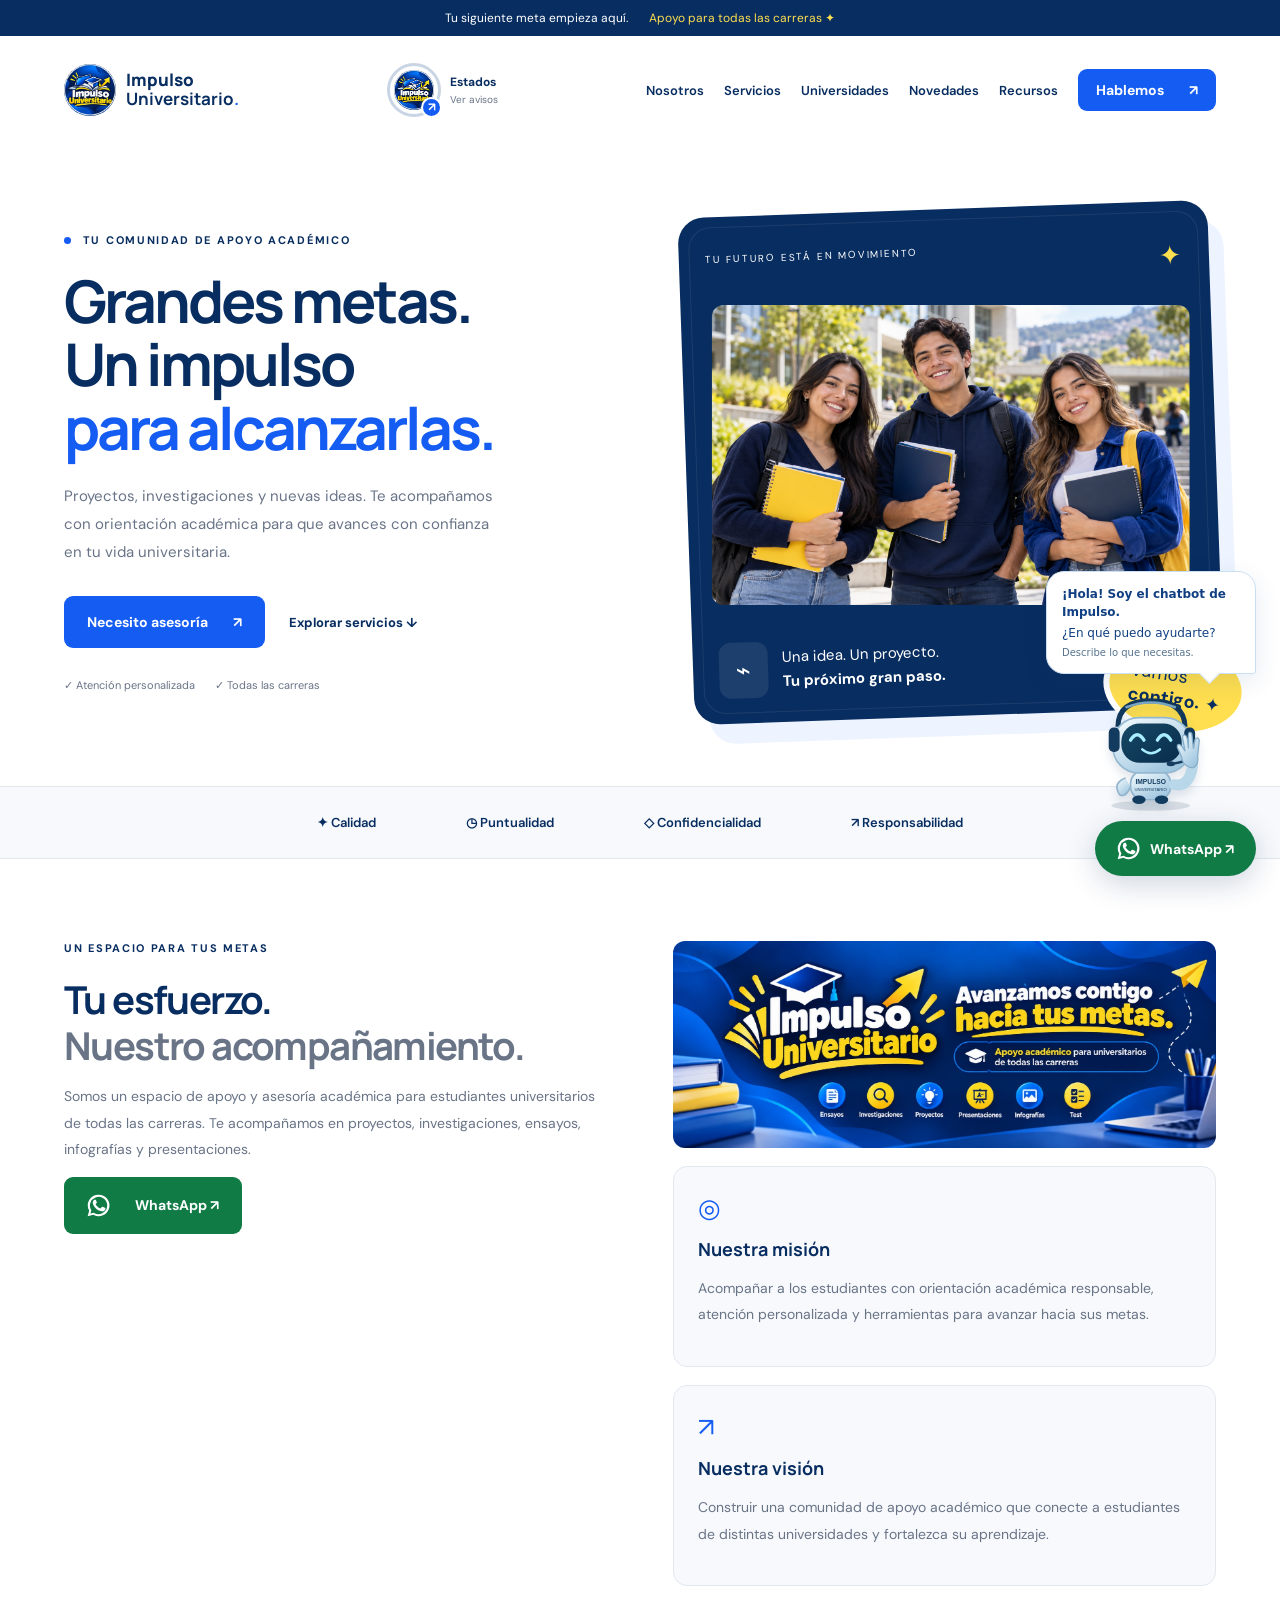
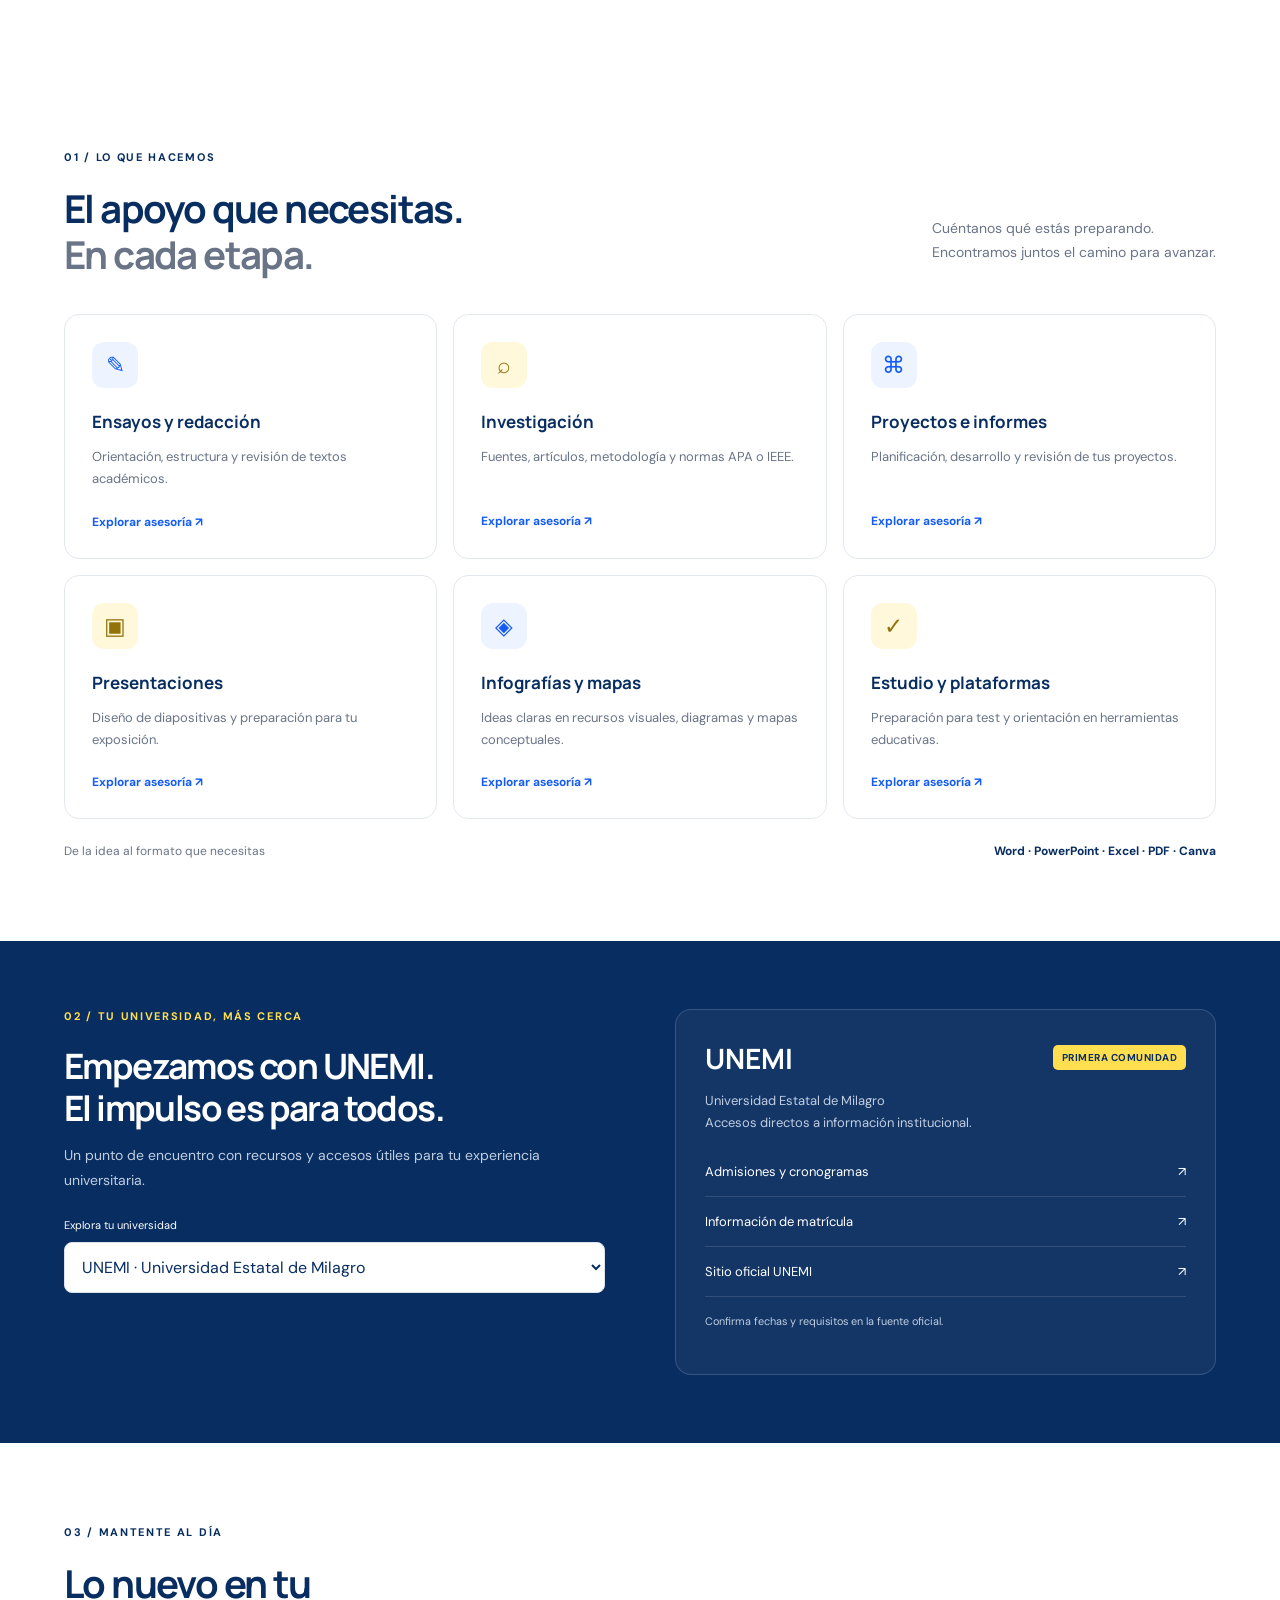
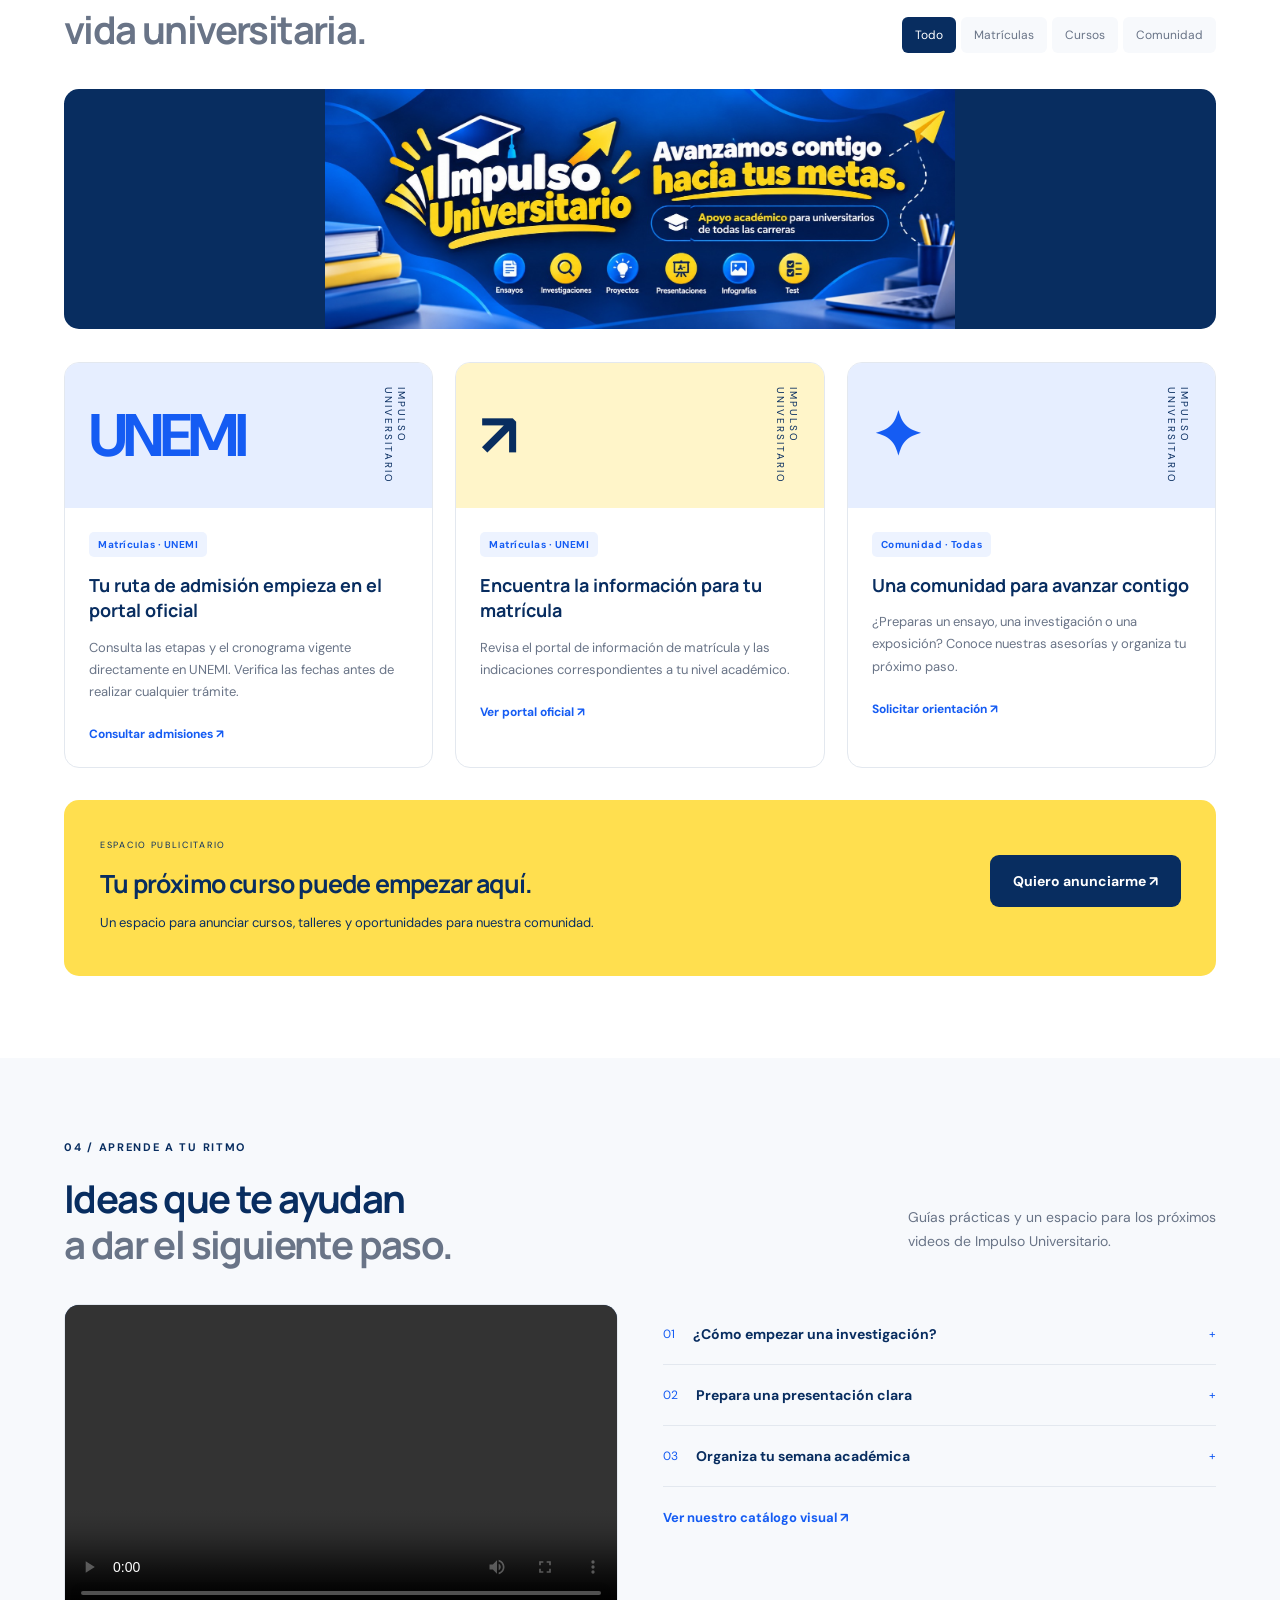
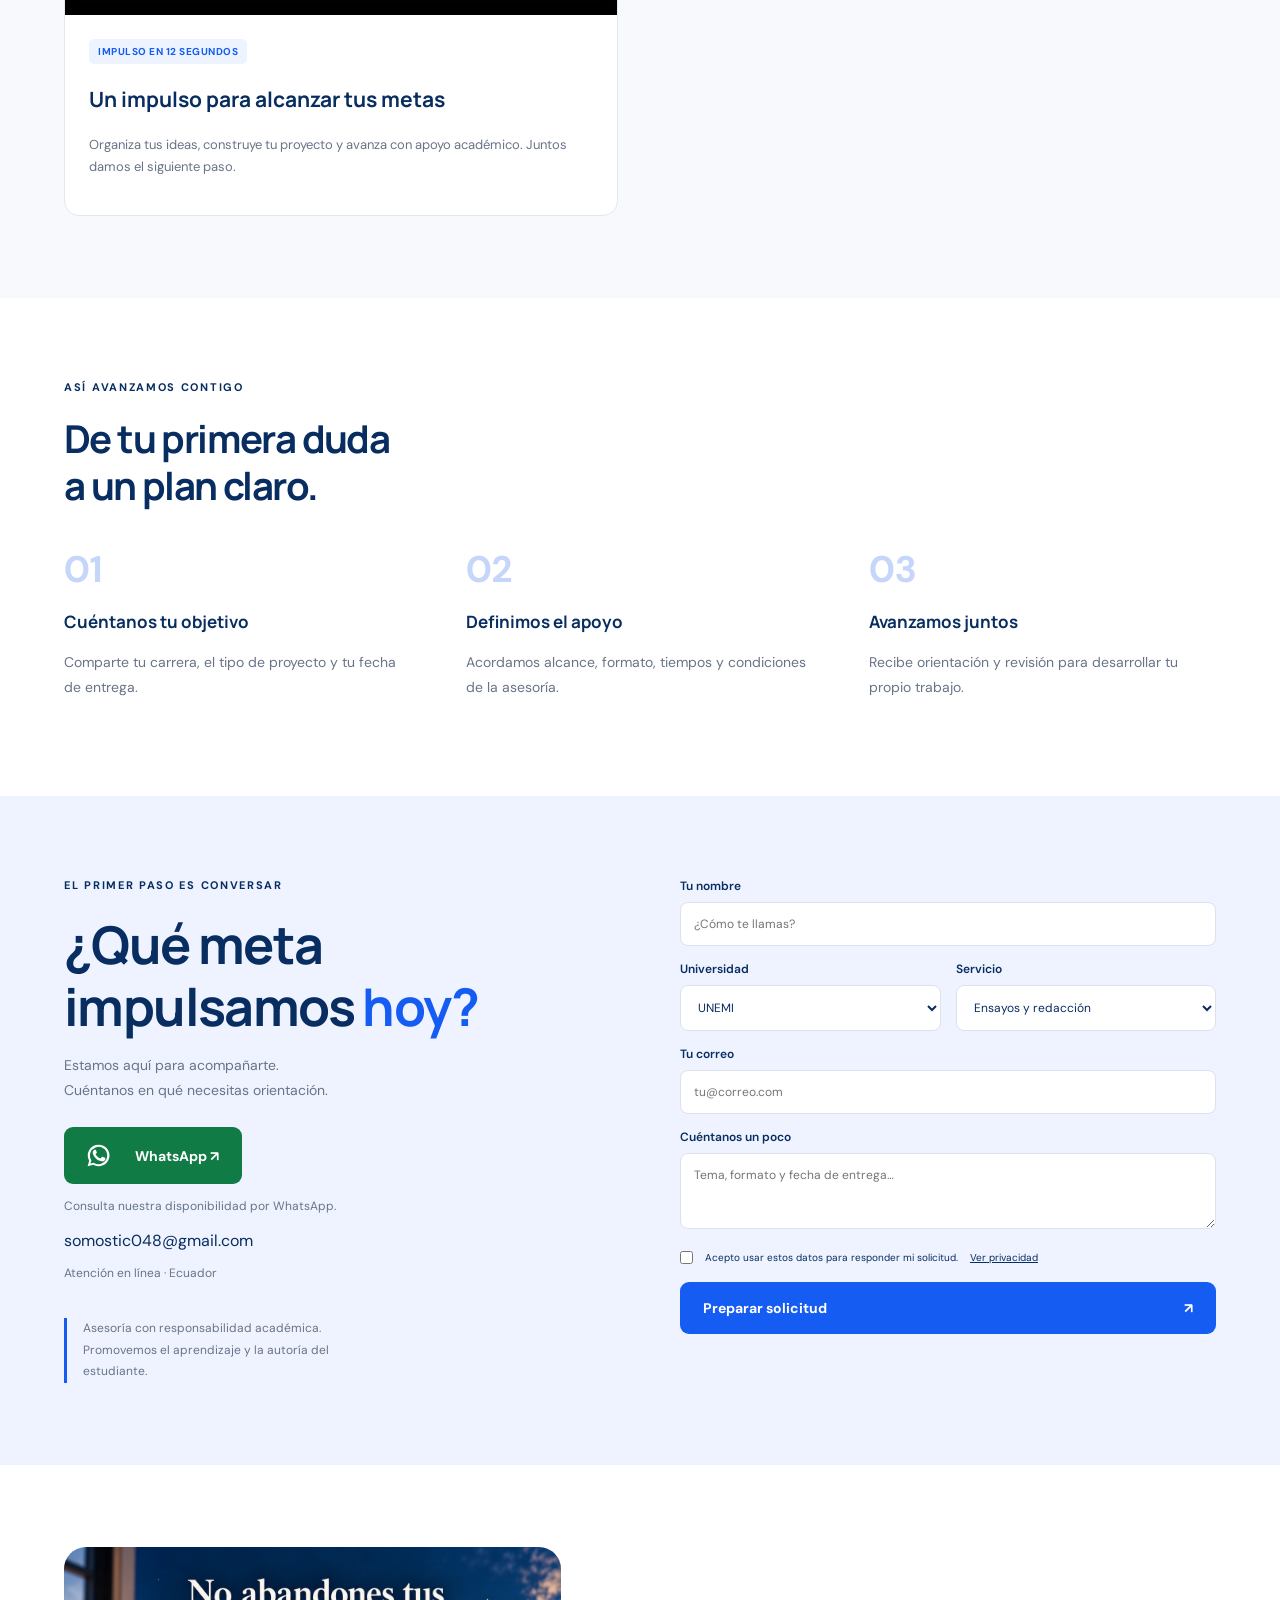
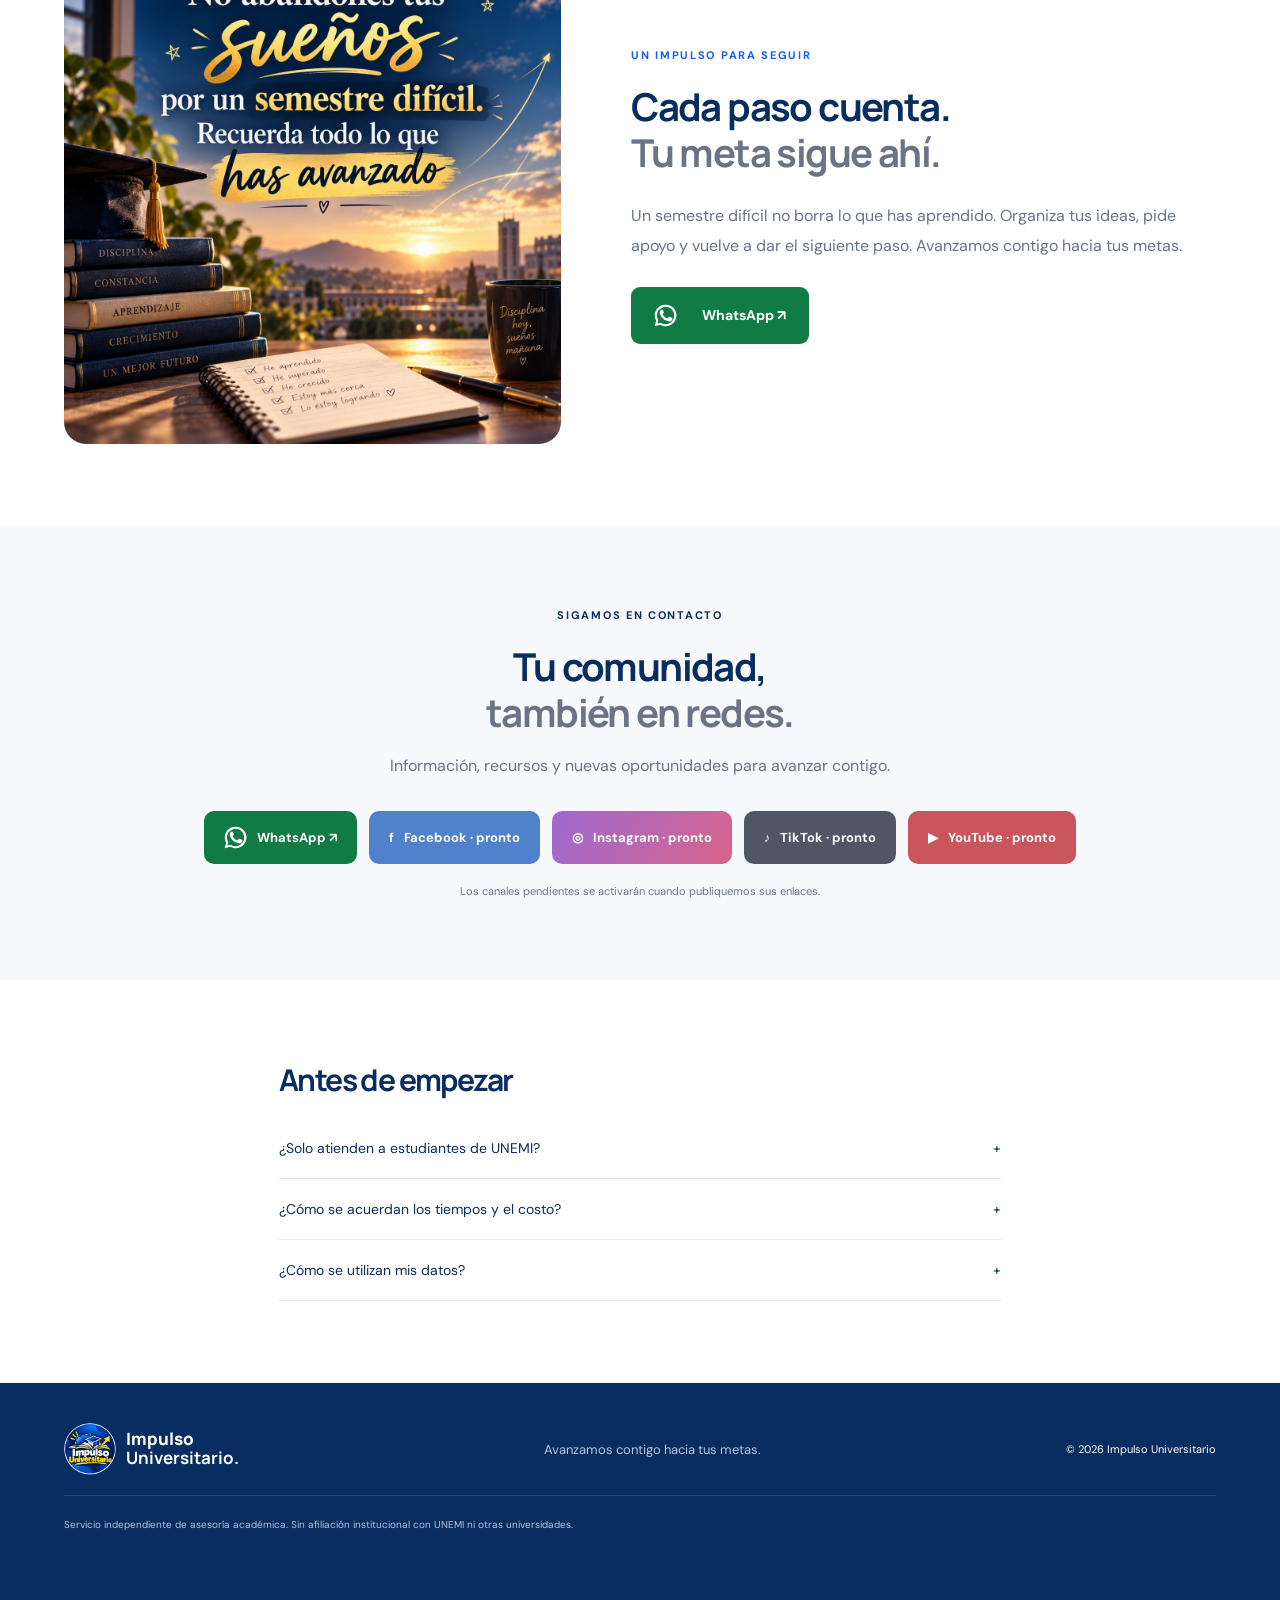
==== commit 6853254e: "Añadir estados, reacciones y respuestas privadas" ====
--- a/index.html
+++ b/index.html
@@ -1,6 +1,6 @@
 <!doctype html>
-<html lang="es"><head><meta charset="UTF-8"><meta name="viewport" content="width=device-width,initial-scale=1"><meta name="description" content="Impulso Universitario: asesoría académica, investigación, proyectos y presentaciones. Recursos para UNEMI y estudiantes de todas las universidades."><meta name="theme-color" content="#072e65"><title>Impulso Universitario | Avanzamos contigo</title><link rel="icon" href="assets/logo-impulso.png"><link rel="stylesheet" href="estilos.css?build=2026-10-13T21%3A15%3A31.973Z"><script src="supabase-config.js?build=2026-10-13T21%3A15%3A31.973Z" defer></script><script src="datos.js?build=2026-10-13T21%3A15%3A31.973Z" defer></script><script src="redes.js?build=2026-10-13T21%3A15%3A31.973Z" defer></script><script src="app.js?build=2026-10-13T21%3A15%3A31.973Z" defer></script><script src="contenido.js?v=20261020-estable" defer></script><link rel="stylesheet" href="portal.css?build=2026-10-13T21%3A15%3A31.973Z"><script src="chatbot.js?build=2026-10-13T21%3A15%3A31.973Z" defer></script><script src="video-principal.js?build=2026-10-13T21%3A15%3A31.973Z" defer></script><script src="tema.js?build=2026-10-13T21%3A15%3A31.973Z" defer></script><link rel="stylesheet" href="galeria-admin.css?build=2026-10-13T21%3A15%3A31.973Z"><script src="sincronizacion.js?v=20261020-estable" defer></script><meta name="impulso-build" content="2026-10-13T21:15:31.973Z"></head>
-<body><div class="topline" data-content="marca-anuncio">Tu siguiente meta empieza aquí. <span>Apoyo para todas las carreras ✦</span></div><header><a class="brand" href="#inicio"><img class="brand-logo" data-media="logoImage" src="assets/logo-impulso.png" alt="Logo Impulso Universitario"><span data-content="marca-nombre">Impulso<strong>Universitario<span class="yellow">.</span></strong></span></a><button id="menu" class="menu" aria-label="Abrir menú" aria-expanded="false">☰</button><nav id="nav"><a href="#nosotros" data-edit-link="enlace-1" data-content="boton-enlace-1">Nosotros</a><a href="#servicios" data-edit-link="enlace-2" data-content="boton-enlace-2">Servicios</a><a href="#universidades" data-edit-link="enlace-3" data-content="boton-enlace-3">Universidades</a><a href="#novedades" data-edit-link="enlace-4" data-content="boton-enlace-4">Novedades</a><a href="#recursos" data-edit-link="enlace-5" data-content="boton-enlace-5">Recursos</a><a class="button small" href="#contacto" data-edit-link="enlace-6" data-content="boton-enlace-6">Hablemos <span>↗</span></a></nav></header>
+<html lang="es"><head><meta charset="UTF-8"><meta name="viewport" content="width=device-width,initial-scale=1"><meta name="description" content="Impulso Universitario: asesoría académica, investigación, proyectos y presentaciones. Recursos para UNEMI y estudiantes de todas las universidades."><meta name="theme-color" content="#072e65"><title>Impulso Universitario | Avanzamos contigo</title><link rel="icon" href="assets/logo-impulso.png"><link rel="stylesheet" href="estilos.css?build=2026-10-13T21%3A15%3A31.973Z"><script src="supabase-config.js?build=2026-10-13T21%3A15%3A31.973Z" defer></script><script src="datos.js?build=2026-10-13T21%3A15%3A31.973Z" defer></script><script src="redes.js?build=2026-10-13T21%3A15%3A31.973Z" defer></script><script src="app.js?build=2026-10-13T21%3A15%3A31.973Z" defer></script><script src="contenido.js?v=20261020-estable" defer></script><link rel="stylesheet" href="portal.css?build=2026-10-13T21%3A15%3A31.973Z"><script src="chatbot.js?v=editoras-20261020" defer></script><script src="video-principal.js?build=2026-10-13T21%3A15%3A31.973Z" defer></script><script src="tema.js?build=2026-10-13T21%3A15%3A31.973Z" defer></script><link rel="stylesheet" href="galeria-admin.css?build=2026-10-13T21%3A15%3A31.973Z"><script src="sincronizacion.js?v=20261020-estable" defer></script><meta name="impulso-build" content="2026-10-13T21:15:31.973Z"><link rel="stylesheet" href="estados.css?v=20261020"><script src="estados.js?v=20261020" defer></script></head>
+<body><div class="topline" data-content="marca-anuncio">Tu siguiente meta empieza aquí. <span>Apoyo para todas las carreras ✦</span></div><header><a class="brand" href="#inicio"><img class="brand-logo" data-media="logoImage" src="assets/logo-impulso.png" alt="Logo Impulso Universitario"><span data-content="marca-nombre">Impulso<strong>Universitario<span class="yellow">.</span></strong></span></a><button type="button" class="states-trigger" id="states-open" data-active="false" aria-label="Ver estados y avisos" aria-haspopup="dialog"><span class="states-ring"><img src="assets/logo-impulso.png" alt=""><span class="states-arrow" aria-hidden="true">↗</span></span><span class="states-label">Estados<small>Ver avisos</small></span></button><button id="menu" class="menu" aria-label="Abrir menú" aria-expanded="false">☰</button><nav id="nav"><a href="#nosotros" data-edit-link="enlace-1" data-content="boton-enlace-1">Nosotros</a><a href="#servicios" data-edit-link="enlace-2" data-content="boton-enlace-2">Servicios</a><a href="#universidades" data-edit-link="enlace-3" data-content="boton-enlace-3">Universidades</a><a href="#novedades" data-edit-link="enlace-4" data-content="boton-enlace-4">Novedades</a><a href="#recursos" data-edit-link="enlace-5" data-content="boton-enlace-5">Recursos</a><a class="button small" href="#contacto" data-edit-link="enlace-6" data-content="boton-enlace-6">Hablemos <span>↗</span></a></nav></header>
 <main><section id="inicio" class="hero"><div class="hero-copy"><div class="eyebrow" data-content="portada-comunidad"><span class="dot"></span> TU COMUNIDAD DE APOYO ACADÉMICO</div><h1 data-content="texto-1">Grandes metas.<br>Un impulso<br><em>para alcanzarlas.</em></h1><p data-content="texto-2">Proyectos, investigaciones y nuevas ideas. Te acompañamos con orientación académica para que avances con confianza en tu vida universitaria.</p><div class="actions"><a href="#contacto" class="button" data-edit-link="enlace-7" data-content="boton-enlace-7">Necesito asesoría <span>↗</span></a><a href="#servicios" class="text-link" data-edit-link="enlace-8" data-content="boton-enlace-8">Explorar servicios ↓</a></div><div class="hero-proof" data-content="marca-confianza"><span>✓ Atención personalizada</span><span>✓ Todas las carreras</span></div></div><div class="hero-visual"><div class="orbit"></div><div class="visual-note" data-content="marca-futuro">TU FUTURO ESTÁ EN MOVIMIENTO <span>✦</span></div><img data-media="heroImage" src="assets/estudiantes.png" alt="Estudiantes universitarios entusiasmados con sus cuadernos" width="1536" height="1024"><div class="visual-bottom"><span class="cap">⌁</span><div data-content="portada-paso">Una idea. Un proyecto.<br><strong>Tu próximo gran paso.</strong></div><span class="arrow">↗</span></div><div class="sticker" data-content="marca-sticker">Vamos<br><b>contigo.</b> ✦</div></div></section>
 <div class="values" data-content="marca-valores"><span>✦ Calidad</span><span>◷ Puntualidad</span><span>◇ Confidencialidad</span><span>↗ Responsabilidad</span></div>
 <section id="nosotros" class="section about-section"><div><div class="eyebrow" data-content="etiqueta-1">UN ESPACIO PARA TUS METAS</div><h2 data-content="texto-3">Tu esfuerzo.<br><span>Nuestro acompañamiento.</span></h2><p data-setting-text="about"></p><a class="button whatsapp" data-social="whatsapp">◉ WhatsApp · pronto</a></div><div class="about-values"><img class="brand-banner" data-media="bannerImage" src="assets/banner.png" alt="Impulso Universitario: avanzamos contigo hacia tus metas"><article><span>◎</span><h3 data-content="texto-4">Nuestra misión</h3><p data-setting-text="mission"></p></article><article><span>↗</span><h3 data-content="texto-5">Nuestra visión</h3><p data-setting-text="vision"></p></article></div></section><section id="servicios" class="section"><div class="section-heading"><div><div class="eyebrow" data-content="etiqueta-2">01 / LO QUE HACEMOS</div><h2 data-content="texto-6">El apoyo que necesitas.<br><span>En cada etapa.</span></h2></div><p data-content="texto-7">Cuéntanos qué estás preparando.<br>Encontramos juntos el camino para avanzar.</p></div><div id="services" class="service-grid"></div><div class="format-line">De la idea al formato que necesitas <strong>Word · PowerPoint · Excel · PDF · Canva</strong></div></section>
--- a/estados.css
+++ b/estados.css
@@ -0,0 +1,6 @@
+.states-trigger{display:flex;align-items:center;gap:9px;border:0;background:none;color:var(--navy,#082d60);padding:3px;margin:0 20px;flex-shrink:0;text-align:left;font-weight:700;font-size:12px}.states-ring{position:relative;display:grid;place-items:center;width:54px;height:54px;padding:4px;border:3px solid #c9d5e4;border-radius:50%}.states-trigger[data-active=true] .states-ring{border-color:#16a46b;box-shadow:0 0 0 3px #16a46b16}.states-ring img{width:100%;height:100%;object-fit:contain;border-radius:50%}.states-arrow{position:absolute;bottom:-4px;right:-4px;background:#155cf3;color:white;border:2px solid white;border-radius:50%;width:21px;height:21px;text-align:center}.states-label small{display:block;font-size:10px;font-weight:400;color:#697487;margin-top:3px}.states-dialog{width:min(820px,92vw);max-height:94dvh;max-width:92vw;padding:0;border:1px solid #ffffff30;border-radius:20px;background:#071d39;color:white;box-shadow:0 24px 100px #0008}.states-dialog::backdrop{background:#031225d9}.states-view{padding:15px 20px 18px}.states-top{display:flex;align-items:center;justify-content:space-between;gap:12px}.states-top strong{font-size:14px}.states-tools{display:flex;gap:8px}.states-tools button,.states-nav button{border:1px solid #ffffff40;border-radius:9px;background:#ffffff12;color:white;padding:9px 14px}.states-progress{display:flex;gap:5px;margin:12px 0}.states-progress span{height:3px;flex:1;background:#ffffff35;border-radius:3px}.states-progress .current{background:#ffdf4f}.states-progress .seen{background:#fff}.states-media{display:grid;place-items:center;background:#031225;border-radius:12px;min-height:180px}.states-media img,.states-media video{display:block;width:100%;height:min(52dvh,580px);object-fit:contain;border-radius:12px}.states-caption h2{font-size:23px;letter-spacing:-.5px;margin:16px 0 8px;color:white}.states-caption p{font-size:14px;line-height:1.6;white-space:pre-wrap;margin:0 0 10px;color:#d4e1f2}.states-nav{display:flex;justify-content:space-between;align-items:center;gap:12px;margin-top:15px}.states-nav button:disabled{opacity:.35;cursor:default}.states-link{display:inline-block;background:#ffdf4f;color:#082d60;padding:11px 18px;border-radius:9px;font-weight:700}.states-empty{padding:50px 15px;text-align:center;line-height:1.7}.states-error{color:#ffdf4f;text-align:center}.states-admin-list{display:grid;gap:16px;margin-top:24px}.states-admin-card{display:flex;align-items:center;gap:18px;padding:15px;border:1px solid #e3e8ef;border-radius:12px}.states-admin-card img,.states-admin-card video{width:95px;max-height:120px;object-fit:contain;background:#eef4fb}.states-admin-info{flex:1;min-width:0}.states-admin-info p{overflow-wrap:anywhere}.states-admin-actions{display:flex;gap:8px;flex-wrap:wrap}.states-admin-actions button{padding:9px 12px}.post-art:has(>img){height:auto!important;min-height:0;padding:0;display:block;background:#fff}.post-art>img{display:block;width:100%;height:auto;max-height:none;object-fit:contain}.post-body p{white-space:pre-wrap}
+@media(min-width:1000px){header:has(.states-trigger) nav{gap:20px}.states-trigger{margin:0 16px}}@media(max-width:760px){.states-trigger{margin:0 12px}.states-label{display:none}.states-ring{width:46px;height:46px}.states-view{padding:12px}.states-media img,.states-media video{height:50dvh}.states-caption h2{font-size:20px}.states-admin-card{flex-wrap:wrap}.states-dialog{max-height:96dvh}}
+
+.states-caption{max-height:22dvh;overflow:auto}.states-tools{flex-wrap:wrap}.states-top{align-items:flex-start}
+.states-interaction{border-top:1px solid #ffffff30;margin-top:14px;padding-top:12px}.states-reactions{display:flex;gap:6px;flex-wrap:wrap;margin-bottom:10px}.states-interaction button{border:1px solid #ffffff40;border-radius:10px;background:#ffffff12;color:white;padding:9px 12px;cursor:pointer}.states-reactions button{font-size:20px}.states-interaction form{font-size:13px;line-height:1.6}.states-interaction label{display:block;margin-top:12px}.states-interaction input:not([type=checkbox]),.states-interaction textarea{display:block;width:100%;padding:12px;border:1px solid #ffffff50;border-radius:9px;background:#fff;color:#082d60;font:inherit}.states-interaction .states-consent{display:flex;gap:9px;align-items:flex-start;margin-bottom:15px}.states-consent input{margin-top:5px}.states-interaction p{font-size:13px;line-height:1.5}.story-inbox-card{padding:20px;border:1px solid #d8e2ef;border-radius:12px}.story-inbox-card textarea{display:block;width:100%;margin:15px 0}.story-inbox-card .button{margin:5px}.story-inbox-card select{display:block;margin-top:15px}.states-media img,.states-media video{height:min(65dvh,720px)}@media(max-width:760px){.states-media img,.states-media video{height:60dvh}.states-dialog{width:96vw;max-width:96vw}.states-view{padding:12px}}
+.states-top{position:sticky;top:-1px;z-index:3;background:#071d39;padding:6px 0}.states-nav{padding-bottom:4px}.states-interaction form[hidden]{display:none}
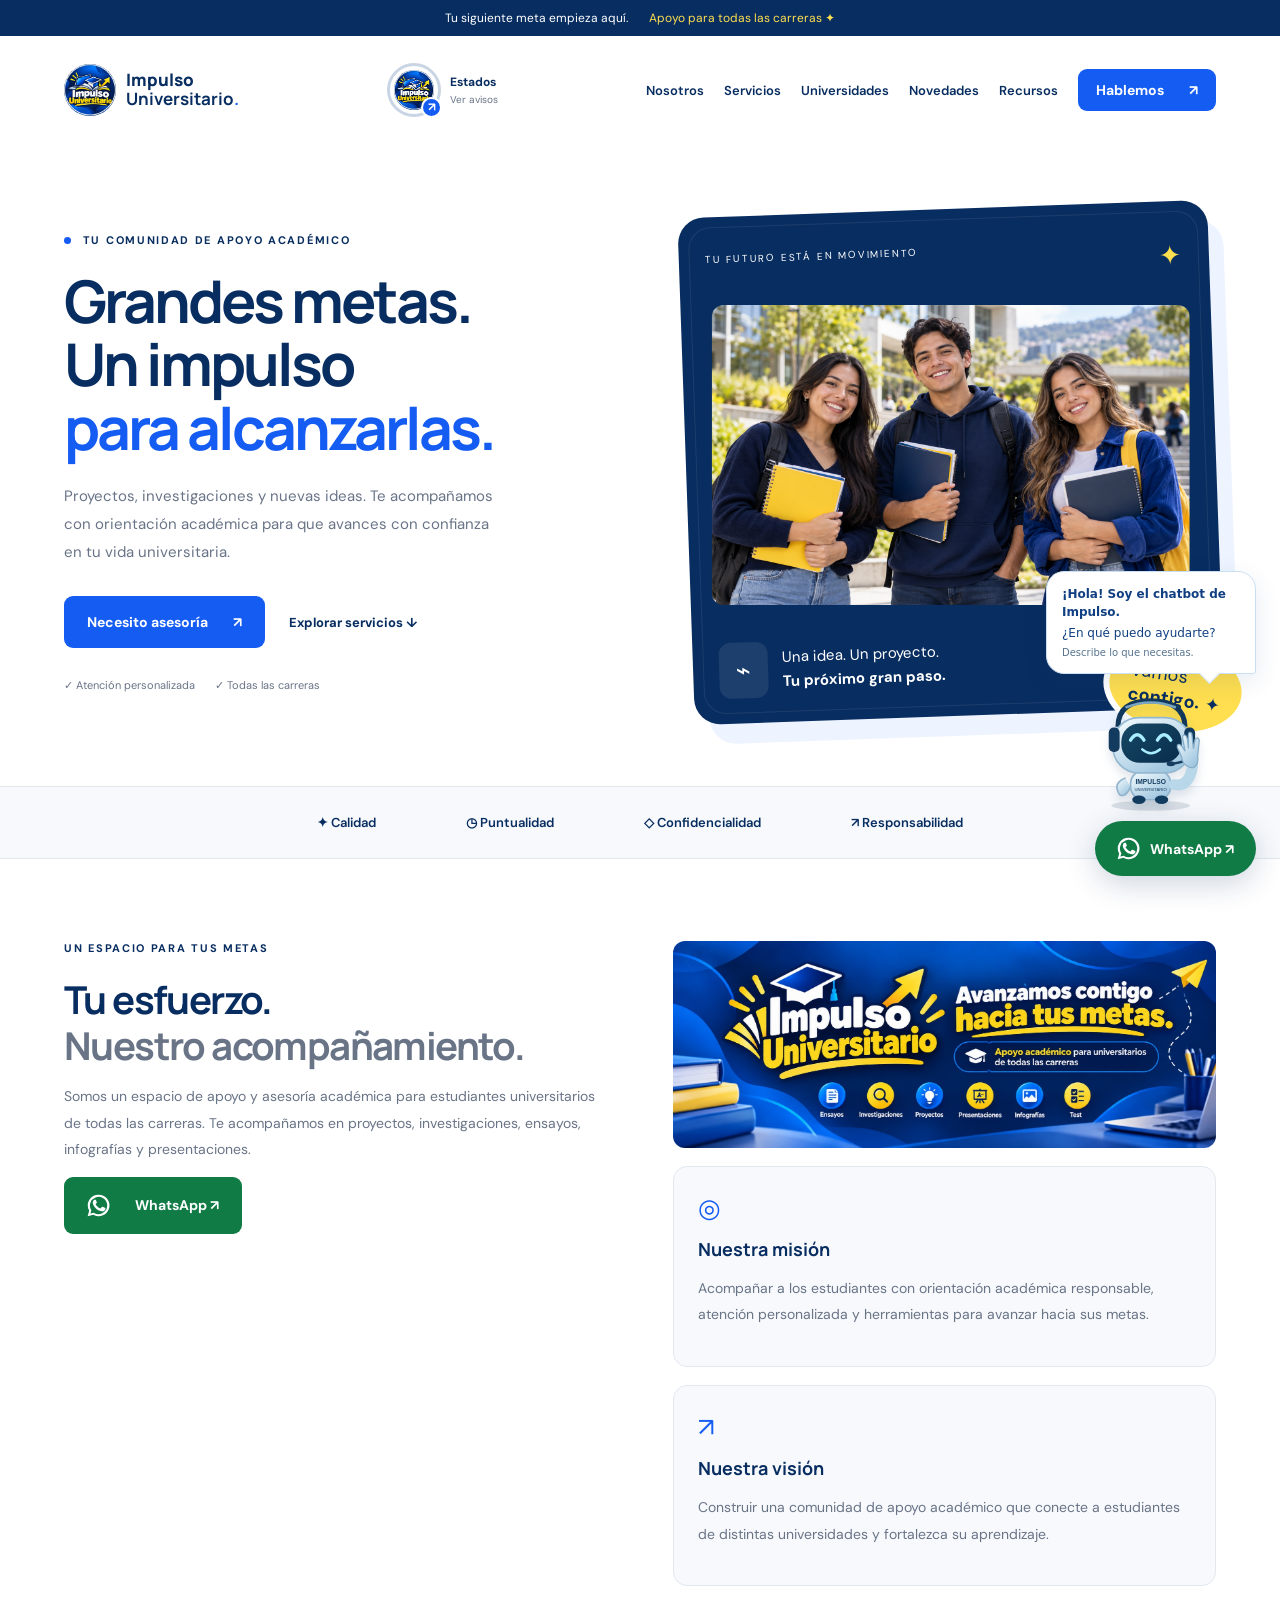
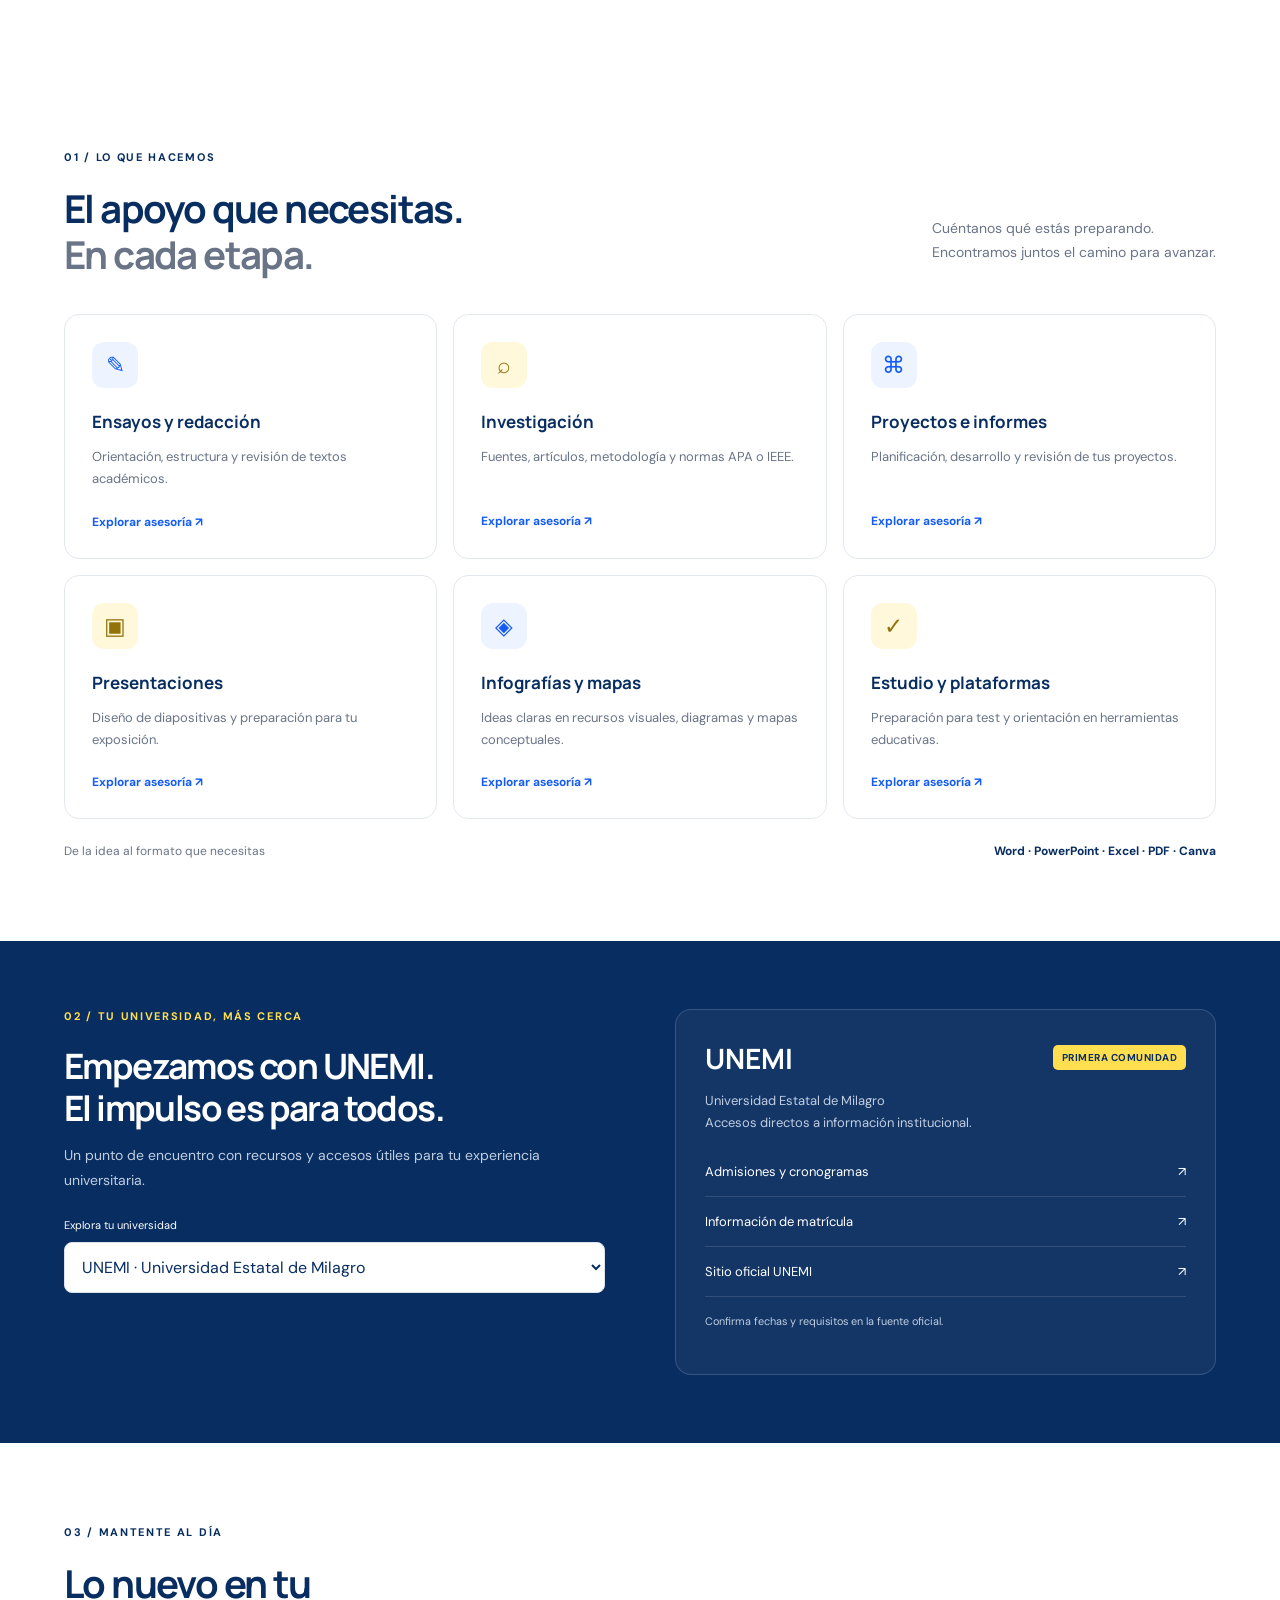
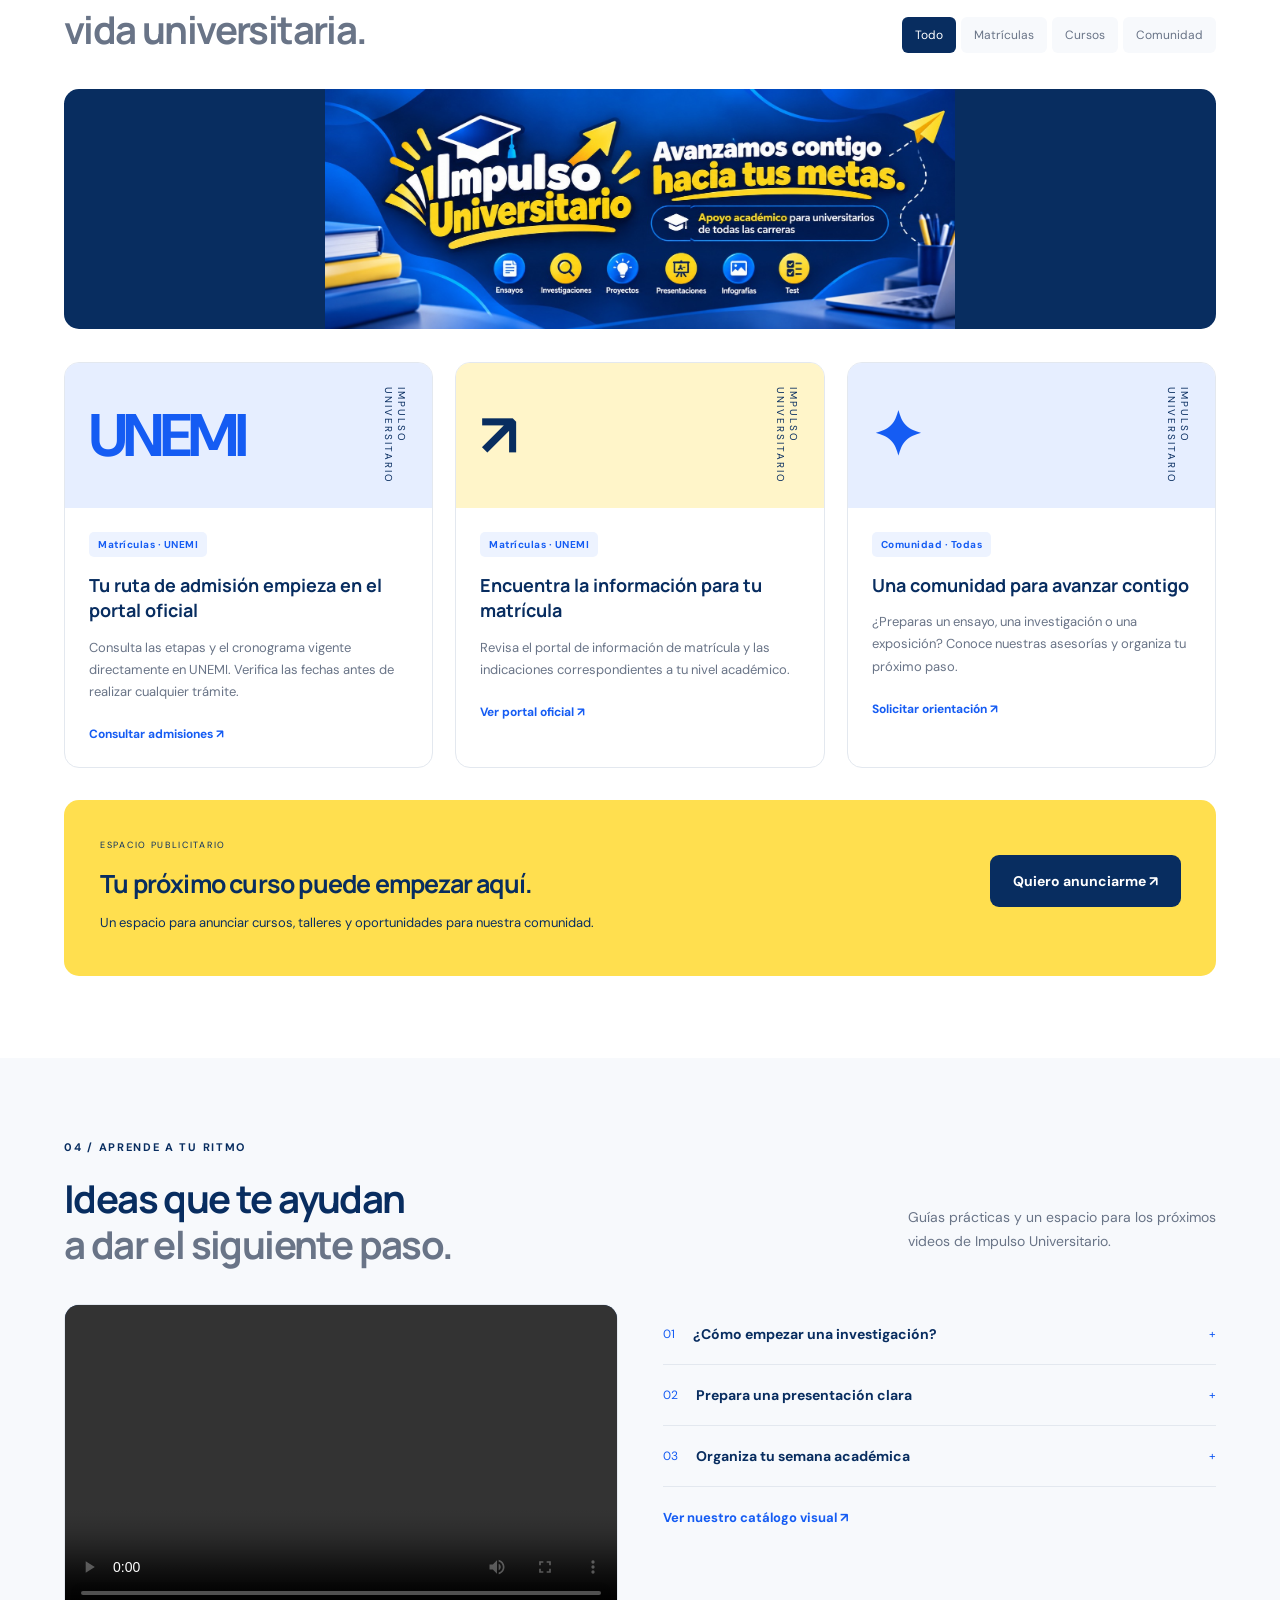
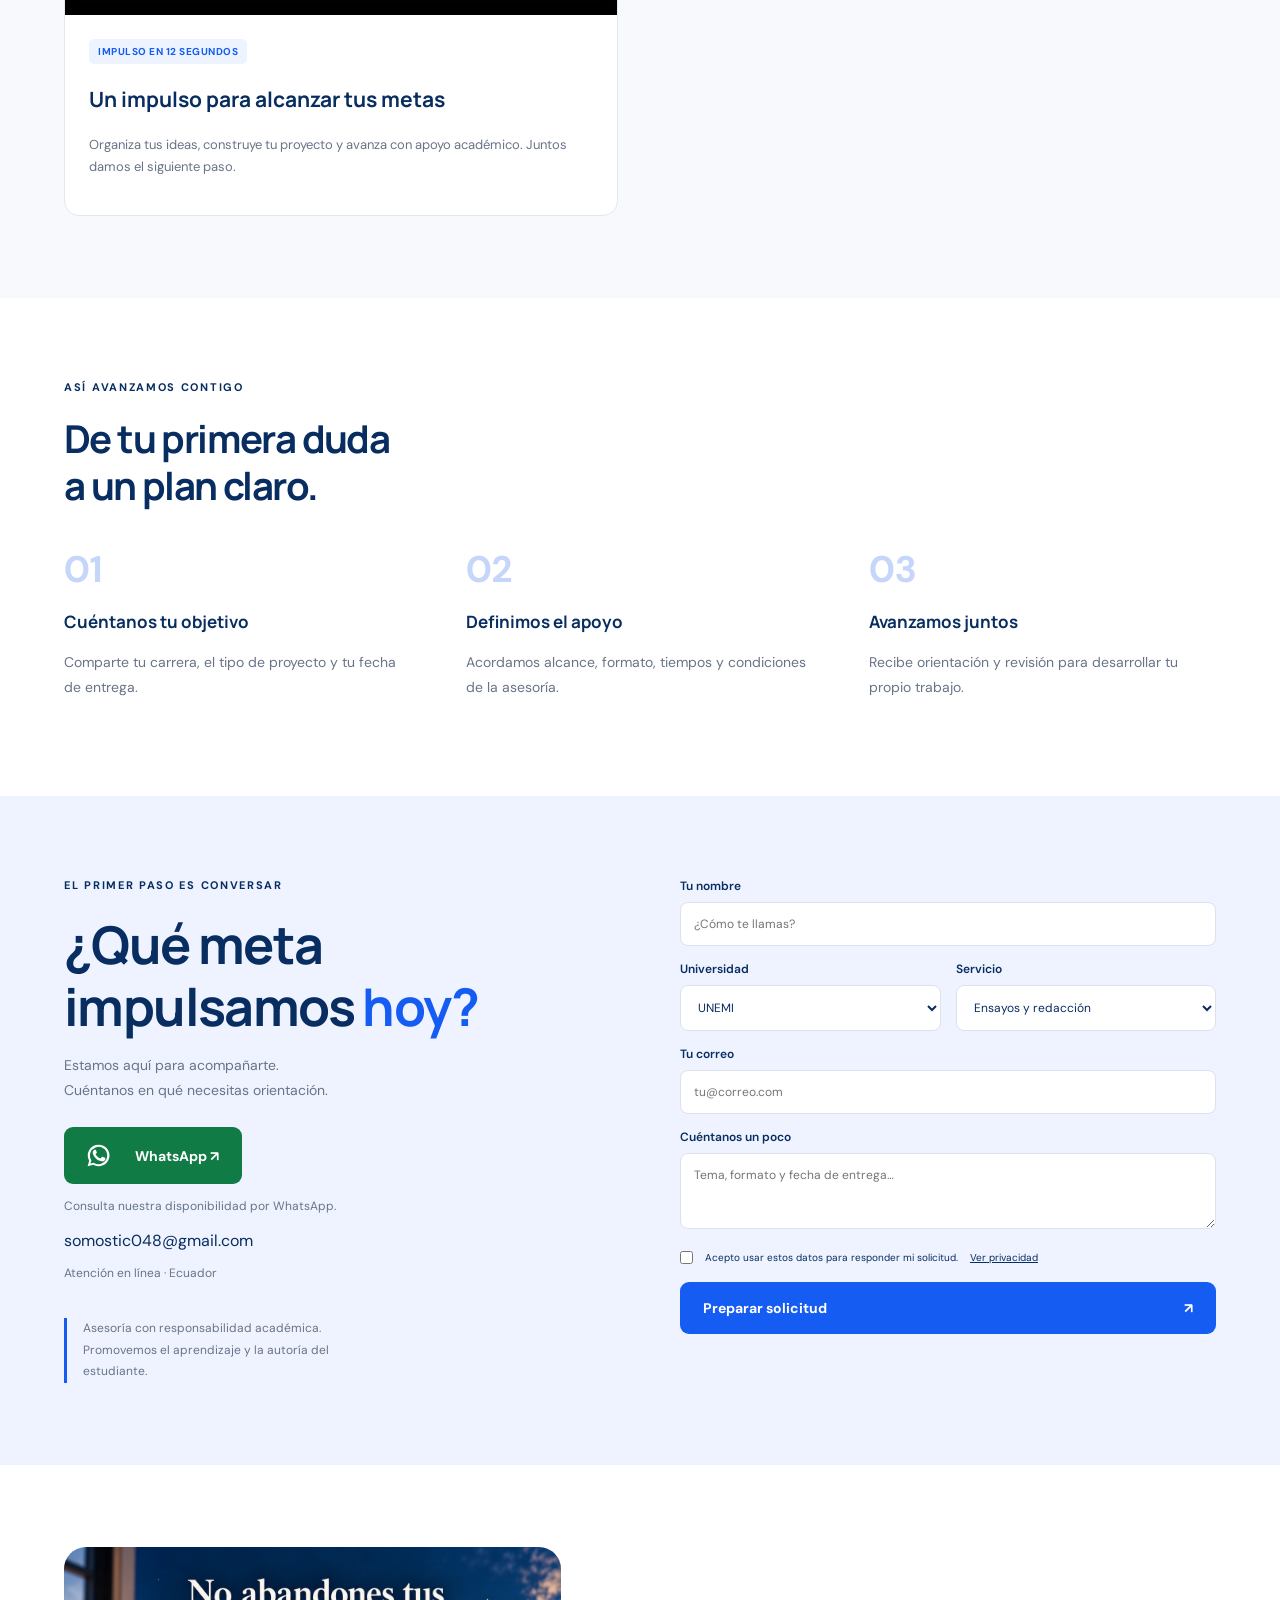
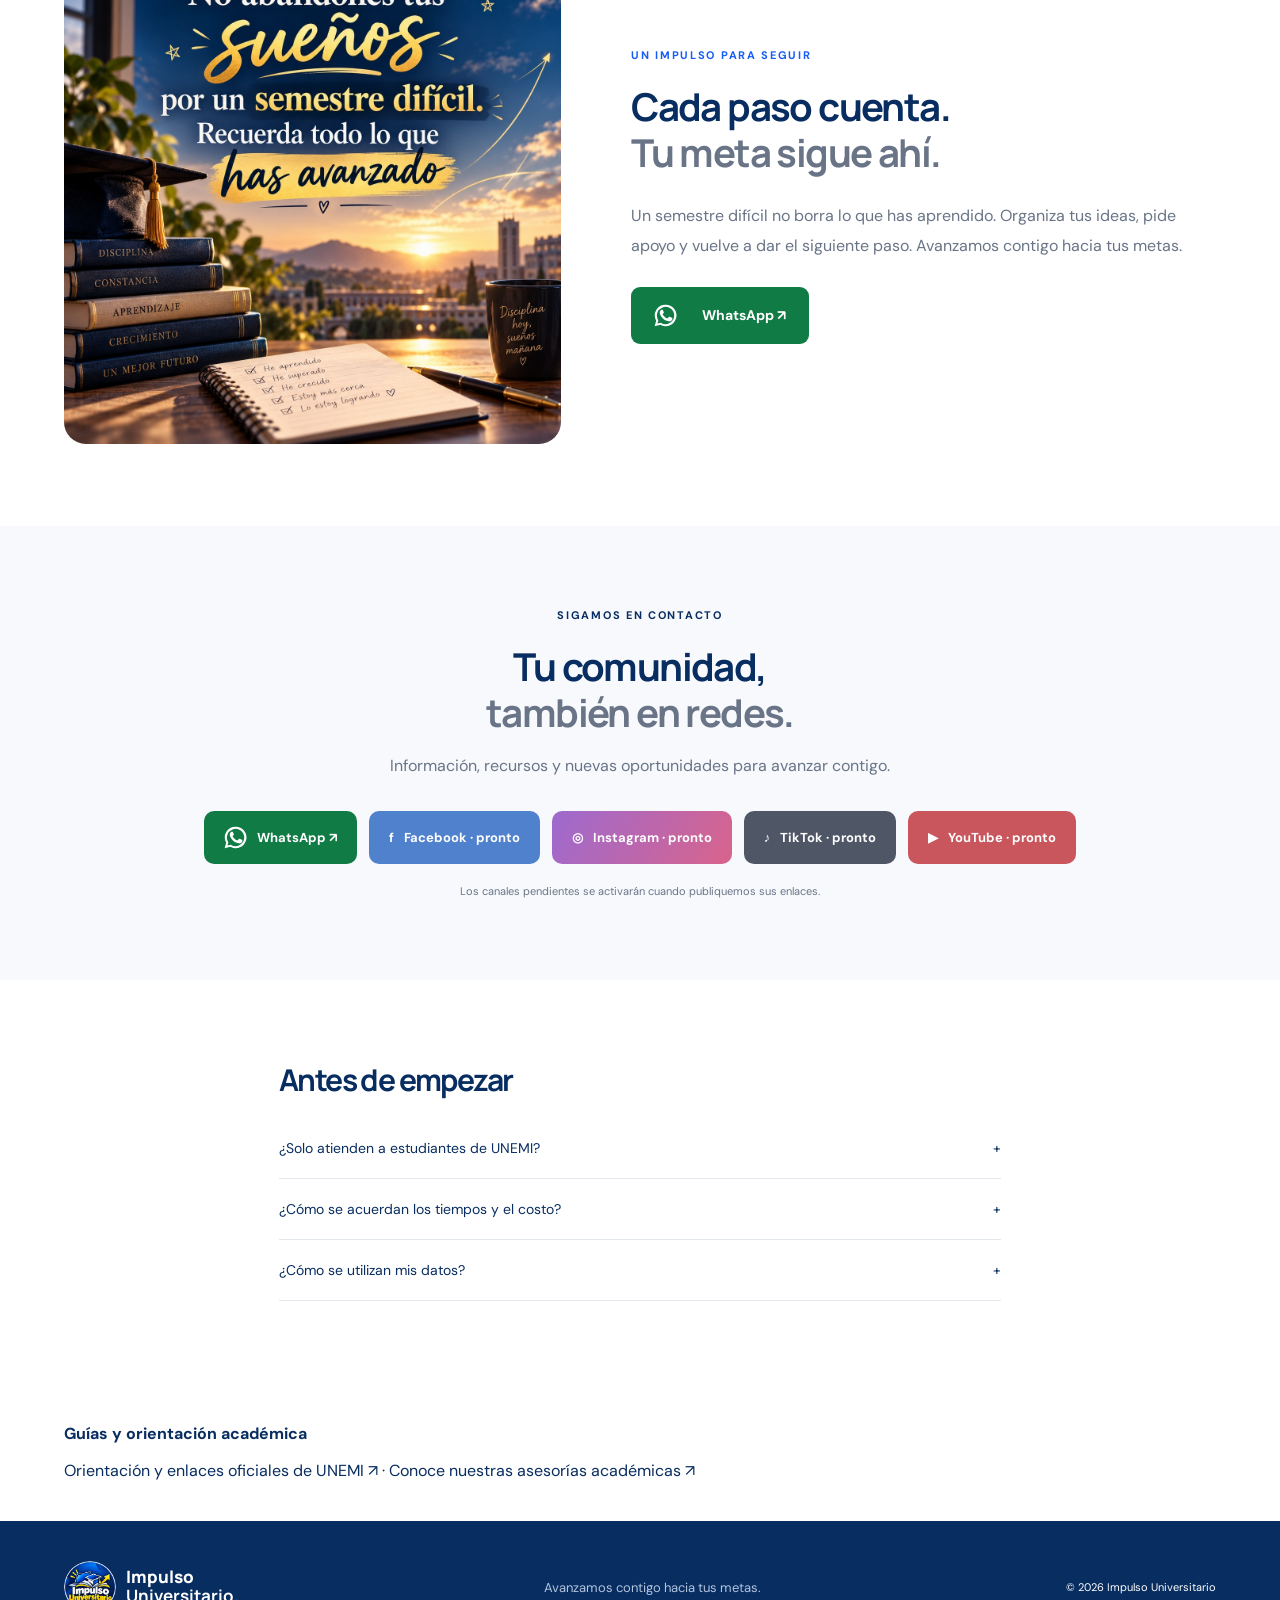
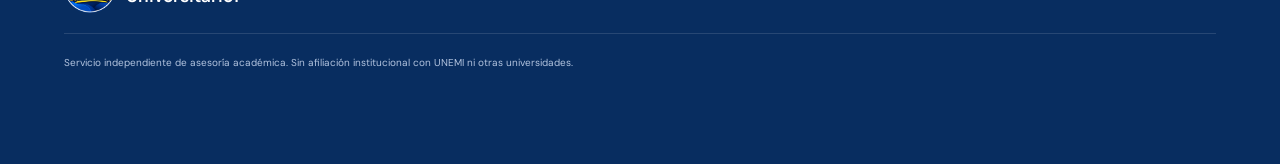
==== commit 0be27cbc: "Actualización SEO: guías de ayuda universitaria y orientación UNEMI" ====
--- a/index.html
+++ b/index.html
@@ -1,5 +1,5 @@
 <!doctype html>
-<html lang="es"><head><meta charset="UTF-8"><meta name="viewport" content="width=device-width,initial-scale=1"><meta name="description" content="Impulso Universitario: asesoría académica, investigación, proyectos y presentaciones. Recursos para UNEMI y estudiantes de todas las universidades."><meta name="theme-color" content="#072e65"><title>Impulso Universitario | Avanzamos contigo</title><link rel="icon" href="assets/logo-impulso.png"><link rel="stylesheet" href="estilos.css?build=2026-10-13T21%3A15%3A31.973Z"><script src="supabase-config.js?build=2026-10-13T21%3A15%3A31.973Z" defer></script><script src="datos.js?build=2026-10-13T21%3A15%3A31.973Z" defer></script><script src="redes.js?build=2026-10-13T21%3A15%3A31.973Z" defer></script><script src="app.js?build=2026-10-13T21%3A15%3A31.973Z" defer></script><script src="contenido.js?v=20261020-estable" defer></script><link rel="stylesheet" href="portal.css?build=2026-10-13T21%3A15%3A31.973Z"><script src="chatbot.js?v=editoras-20261020" defer></script><script src="video-principal.js?build=2026-10-13T21%3A15%3A31.973Z" defer></script><script src="tema.js?build=2026-10-13T21%3A15%3A31.973Z" defer></script><link rel="stylesheet" href="galeria-admin.css?build=2026-10-13T21%3A15%3A31.973Z"><script src="sincronizacion.js?v=20261020-estable" defer></script><meta name="impulso-build" content="2026-10-13T21:15:31.973Z"><link rel="stylesheet" href="estados.css?v=20261020"><script src="estados.js?v=20261020" defer></script></head>
+<html lang="es"><head><meta charset="UTF-8"><meta name="viewport" content="width=device-width,initial-scale=1"><meta name="theme-color" content="#072e65"><link rel="icon" href="assets/logo-impulso.png"><link rel="stylesheet" href="estilos.css?v=revision-1792554745220"><script src="supabase-config.js?v=revision-1792554745220" defer></script><script src="datos.js?v=revision-1792554745220" defer></script><script src="redes.js?v=revision-1792554745220" defer></script><script src="app.js?v=revision-1792554745220" defer></script><script src="contenido.js?v=revision-1792554745220" defer></script><link rel="stylesheet" href="portal.css?v=revision-1792554745220"><script src="chatbot.js?v=revision-1792554745220" defer></script><script src="video-principal.js?v=revision-1792554745220" defer></script><script src="tema.js?v=revision-1792554745220" defer></script><link rel="stylesheet" href="galeria-admin.css?v=revision-1792554745220"><script src="sincronizacion.js?v=revision-1792554745220" defer></script><meta name="impulso-build" content="revision-1792554745220"><link rel="stylesheet" href="estados.css?v=revision-1792554745220"><script src="estados.js?v=revision-1792554745220" defer></script><title>Impulso Universitario | Asesoría académica y recursos UNEMI</title><meta name="description" content="Asesoría académica independiente para estudiantes de UNEMI y otras universidades. Orientación en investigación, proyectos, presentaciones y recursos de estudio."><link rel="canonical" href="https://somostic048-rgb.github.io/Impulso-Universitario/"><meta name="robots" content="index,follow,max-image-preview:large"><meta property="og:type" content="website"><meta property="og:locale" content="es_EC"><meta property="og:site_name" content="Impulso Universitario"><meta property="og:title" content="Impulso Universitario | Asesoría académica y recursos UNEMI"><meta property="og:description" content="Asesoría académica independiente para estudiantes de UNEMI y otras universidades. Orientación en investigación, proyectos, presentaciones y recursos de estudio."><meta property="og:url" content="https://somostic048-rgb.github.io/Impulso-Universitario/"><meta property="og:image" content="https://somostic048-rgb.github.io/Impulso-Universitario/assets/banner.png"><meta name="twitter:card" content="summary_large_image"><script type="application/ld+json" id="impulso-seo">{"@context":"https://schema.org","@graph":[{"@type":"Organization","@id":"https://somostic048-rgb.github.io/Impulso-Universitario/#organizacion","name":"Impulso Universitario","url":"https://somostic048-rgb.github.io/Impulso-Universitario/","logo":"https://somostic048-rgb.github.io/Impulso-Universitario/assets/logo-impulso.png","description":"Servicio independiente de asesoría académica para estudiantes universitarios."},{"@type":"WebSite","@id":"https://somostic048-rgb.github.io/Impulso-Universitario/#sitio","name":"Impulso Universitario","url":"https://somostic048-rgb.github.io/Impulso-Universitario/","inLanguage":"es-EC","publisher":{"@id":"https://somostic048-rgb.github.io/Impulso-Universitario/#organizacion"}}]}</script></head>
 <body><div class="topline" data-content="marca-anuncio">Tu siguiente meta empieza aquí. <span>Apoyo para todas las carreras ✦</span></div><header><a class="brand" href="#inicio"><img class="brand-logo" data-media="logoImage" src="assets/logo-impulso.png" alt="Logo Impulso Universitario"><span data-content="marca-nombre">Impulso<strong>Universitario<span class="yellow">.</span></strong></span></a><button type="button" class="states-trigger" id="states-open" data-active="false" aria-label="Ver estados y avisos" aria-haspopup="dialog"><span class="states-ring"><img src="assets/logo-impulso.png" alt=""><span class="states-arrow" aria-hidden="true">↗</span></span><span class="states-label">Estados<small>Ver avisos</small></span></button><button id="menu" class="menu" aria-label="Abrir menú" aria-expanded="false">☰</button><nav id="nav"><a href="#nosotros" data-edit-link="enlace-1" data-content="boton-enlace-1">Nosotros</a><a href="#servicios" data-edit-link="enlace-2" data-content="boton-enlace-2">Servicios</a><a href="#universidades" data-edit-link="enlace-3" data-content="boton-enlace-3">Universidades</a><a href="#novedades" data-edit-link="enlace-4" data-content="boton-enlace-4">Novedades</a><a href="#recursos" data-edit-link="enlace-5" data-content="boton-enlace-5">Recursos</a><a class="button small" href="#contacto" data-edit-link="enlace-6" data-content="boton-enlace-6">Hablemos <span>↗</span></a></nav></header>
 <main><section id="inicio" class="hero"><div class="hero-copy"><div class="eyebrow" data-content="portada-comunidad"><span class="dot"></span> TU COMUNIDAD DE APOYO ACADÉMICO</div><h1 data-content="texto-1">Grandes metas.<br>Un impulso<br><em>para alcanzarlas.</em></h1><p data-content="texto-2">Proyectos, investigaciones y nuevas ideas. Te acompañamos con orientación académica para que avances con confianza en tu vida universitaria.</p><div class="actions"><a href="#contacto" class="button" data-edit-link="enlace-7" data-content="boton-enlace-7">Necesito asesoría <span>↗</span></a><a href="#servicios" class="text-link" data-edit-link="enlace-8" data-content="boton-enlace-8">Explorar servicios ↓</a></div><div class="hero-proof" data-content="marca-confianza"><span>✓ Atención personalizada</span><span>✓ Todas las carreras</span></div></div><div class="hero-visual"><div class="orbit"></div><div class="visual-note" data-content="marca-futuro">TU FUTURO ESTÁ EN MOVIMIENTO <span>✦</span></div><img data-media="heroImage" src="assets/estudiantes.png" alt="Estudiantes universitarios entusiasmados con sus cuadernos" width="1536" height="1024"><div class="visual-bottom"><span class="cap">⌁</span><div data-content="portada-paso">Una idea. Un proyecto.<br><strong>Tu próximo gran paso.</strong></div><span class="arrow">↗</span></div><div class="sticker" data-content="marca-sticker">Vamos<br><b>contigo.</b> ✦</div></div></section>
 <div class="values" data-content="marca-valores"><span>✦ Calidad</span><span>◷ Puntualidad</span><span>◇ Confidencialidad</span><span>↗ Responsabilidad</span></div>
@@ -10,6 +10,6 @@
 <section class="process section"><div class="eyebrow" data-content="etiqueta-6">ASÍ AVANZAMOS CONTIGO</div><h2 data-content="texto-24">De tu primera duda<br>a un plan claro.</h2><div class="steps"><article><b>01</b><h3 data-content="texto-25">Cuéntanos tu objetivo</h3><p data-content="texto-26">Comparte tu carrera, el tipo de proyecto y tu fecha de entrega.</p></article><article><b>02</b><h3 data-content="texto-27">Definimos el apoyo</h3><p data-content="texto-28">Acordamos alcance, formato, tiempos y condiciones de la asesoría.</p></article><article><b>03</b><h3 data-content="texto-29">Avanzamos juntos</h3><p data-content="texto-30">Recibe orientación y revisión para desarrollar tu propio trabajo.</p></article></div></section>
 <section id="contacto" class="contact section"><div><div class="eyebrow" data-content="etiqueta-7">EL PRIMER PASO ES CONVERSAR</div><h2 data-content="texto-31">¿Qué meta<br>impulsamos <em>hoy?</em></h2><p data-content="texto-32">Estamos aquí para acompañarte.<br>Cuéntanos en qué necesitas orientación.</p><div class="contact-channels"><a class="button whatsapp" data-social="whatsapp">◉ WhatsApp · pronto</a><p data-setting-text="schedule"></p><a id="public-email"></a><p id="public-address"></p></div><div class="contact-note" data-content="contacto-integridad">Asesoría con responsabilidad académica. Promovemos el aprendizaje y la autoría del estudiante.</div></div><form id="request"><label>Tu nombre<input name="name" required maxlength="100" placeholder="¿Cómo te llamas?" autocomplete="name"></label><div class="form-row"><label>Universidad<select name="university"><option>UNEMI</option><option>Otra universidad</option></select></label><label>Servicio<select name="service" id="request-service"></select></label></div><label>Tu correo<input name="email" type="email" required maxlength="180" placeholder="tu@correo.com" autocomplete="email"></label><label>Cuéntanos un poco<textarea name="message" required maxlength="2000" placeholder="Tema, formato y fecha de entrega…" rows="3"></textarea></label><label class="check"><input type="checkbox" required> Acepto usar estos datos para responder mi solicitud. <a href="#privacidad" data-edit-link="enlace-11" data-content="boton-enlace-11">Ver privacidad</a></label><button class="button" type="submit">Preparar solicitud <span>↗</span></button><p id="request-status" role="status"></p></form></section>
 <section id="inspiracion" class="section motivation-section"><div class="motivation-image"><img data-media="motivationImage" src="assets/motivacion.png" alt="No abandones tus sueños por un semestre difícil. Recuerda todo lo que has avanzado." loading="lazy"></div><div><div class="eyebrow" data-content="motivacion-etiqueta">UN IMPULSO PARA SEGUIR</div><h2 data-content="motivacion-titulo">Cada paso cuenta.<br><span>Tu meta sigue ahí.</span></h2><p data-content="motivacion-texto">Un semestre difícil no borra lo que has aprendido. Organiza tus ideas, pide apoyo y vuelve a dar el siguiente paso. Avanzamos contigo hacia tus metas.</p><a class="button whatsapp" data-social="whatsapp">WhatsApp · pronto</a></div></section><section id="redes" class="section social-section"><div class="eyebrow" data-content="etiqueta-8">SIGAMOS EN CONTACTO</div><h2 data-content="texto-33">Tu comunidad,<br><span>también en redes.</span></h2><p data-content="texto-34">Información, recursos y nuevas oportunidades para avanzar contigo.</p><div class="social-links"><a class="social whatsapp" data-social="whatsapp" aria-label="WhatsApp">◉ WhatsApp · pronto</a><a class="social facebook" data-social="facebook">f Facebook · pronto</a><a class="social instagram" data-social="instagram">◎ Instagram · pronto</a><a class="social tiktok" data-social="tiktok">♪ TikTok · pronto</a><a class="social youtube" data-social="youtube">▶ YouTube · pronto</a></div><small data-content="texto-35">Los canales pendientes se activarán cuando publiquemos sus enlaces.</small></section><section class="faq section"><h2 data-content="texto-36">Antes de empezar</h2><details><summary data-content="texto-37">¿Solo atienden a estudiantes de UNEMI? <span>+</span></summary><p data-content="texto-38">No. Empezamos con recursos de UNEMI y ofrecemos asesoría para estudiantes de todas las universidades y carreras.</p></details><details><summary data-content="texto-39">¿Cómo se acuerdan los tiempos y el costo? <span>+</span></summary><p data-content="texto-40">Se definen después de revisar el alcance de tu solicitud. La disponibilidad se confirma antes de iniciar.</p></details><details id="privacidad"><summary data-content="texto-41">¿Cómo se utilizan mis datos? <span>+</span></summary><p data-content="texto-42">El formulario prepara tu consulta para el canal de contacto configurado. Si solicitas atención desde el chatbot, tu nombre, teléfono y duda se guardan para que el equipo te contacte. Si descargas el mensaje, se guarda en tu dispositivo. No envíes contraseñas, documentos sensibles ni credenciales universitarias.</p></details></section></main>
-<footer><a class="brand" href="#inicio"><img class="brand-logo" data-media="logoImage" src="assets/logo-impulso.png" alt="Logo Impulso Universitario"><span data-content="marca-nombre">Impulso<strong>Universitario.</strong></span></a><p data-content="texto-43">Avanzamos contigo hacia tus metas.</p><div><span>© <span id="year"></span> Impulso Universitario</span></div><small data-content="texto-44">Servicio independiente de asesoría académica. Sin afiliación institucional con UNEMI ni otras universidades.</small></footer><a class="floating-whatsapp" data-social="whatsapp" aria-label="Contactar por WhatsApp">◉ WhatsApp · pronto</a><div id="toast" role="status"></div></body></html>
+<div class="section" style="padding-top:24px;padding-bottom:24px"><p><strong>Guías y orientación académica</strong></p><p><a href="orientacion-unemi.html">Orientación y enlaces oficiales de UNEMI ↗</a> · <a href="asesoria-academica.html">Conoce nuestras asesorías académicas ↗</a></p></div><footer><a class="brand" href="#inicio"><img class="brand-logo" data-media="logoImage" src="assets/logo-impulso.png" alt="Logo Impulso Universitario"><span data-content="marca-nombre">Impulso<strong>Universitario.</strong></span></a><p data-content="texto-43">Avanzamos contigo hacia tus metas.</p><div><span>© <span id="year"></span> Impulso Universitario</span></div><small data-content="texto-44">Servicio independiente de asesoría académica. Sin afiliación institucional con UNEMI ni otras universidades.</small></footer><a class="floating-whatsapp" data-social="whatsapp" aria-label="Contactar por WhatsApp">◉ WhatsApp · pronto</a><div id="toast" role="status"></div></body></html>
 
 
--- a/estados.css
+++ b/estados.css
@@ -4,3 +4,4 @@
 .states-caption{max-height:22dvh;overflow:auto}.states-tools{flex-wrap:wrap}.states-top{align-items:flex-start}
 .states-interaction{border-top:1px solid #ffffff30;margin-top:14px;padding-top:12px}.states-reactions{display:flex;gap:6px;flex-wrap:wrap;margin-bottom:10px}.states-interaction button{border:1px solid #ffffff40;border-radius:10px;background:#ffffff12;color:white;padding:9px 12px;cursor:pointer}.states-reactions button{font-size:20px}.states-interaction form{font-size:13px;line-height:1.6}.states-interaction label{display:block;margin-top:12px}.states-interaction input:not([type=checkbox]),.states-interaction textarea{display:block;width:100%;padding:12px;border:1px solid #ffffff50;border-radius:9px;background:#fff;color:#082d60;font:inherit}.states-interaction .states-consent{display:flex;gap:9px;align-items:flex-start;margin-bottom:15px}.states-consent input{margin-top:5px}.states-interaction p{font-size:13px;line-height:1.5}.story-inbox-card{padding:20px;border:1px solid #d8e2ef;border-radius:12px}.story-inbox-card textarea{display:block;width:100%;margin:15px 0}.story-inbox-card .button{margin:5px}.story-inbox-card select{display:block;margin-top:15px}.states-media img,.states-media video{height:min(65dvh,720px)}@media(max-width:760px){.states-media img,.states-media video{height:60dvh}.states-dialog{width:96vw;max-width:96vw}.states-view{padding:12px}}
 .states-top{position:sticky;top:-1px;z-index:3;background:#071d39;padding:6px 0}.states-nav{padding-bottom:4px}.states-interaction form[hidden]{display:none}
+.story-timing{margin:16px 0 24px;padding:20px;border:2px solid #155cf3;border-radius:14px;background:#f2f7ff;color:#082d60}.story-timing legend{padding:0 8px;font-weight:800}.story-timing label{display:block;margin:14px 0}.story-timing select,.story-timing input{display:block;width:100%;min-height:46px;padding:10px;background:white;color:#082d60;border:1px solid #b4c8e5;border-radius:8px}.story-timing [hidden]{display:none!important}#story-expiry-preview{padding:12px;background:#fff6c7;border-radius:8px;font-weight:700}
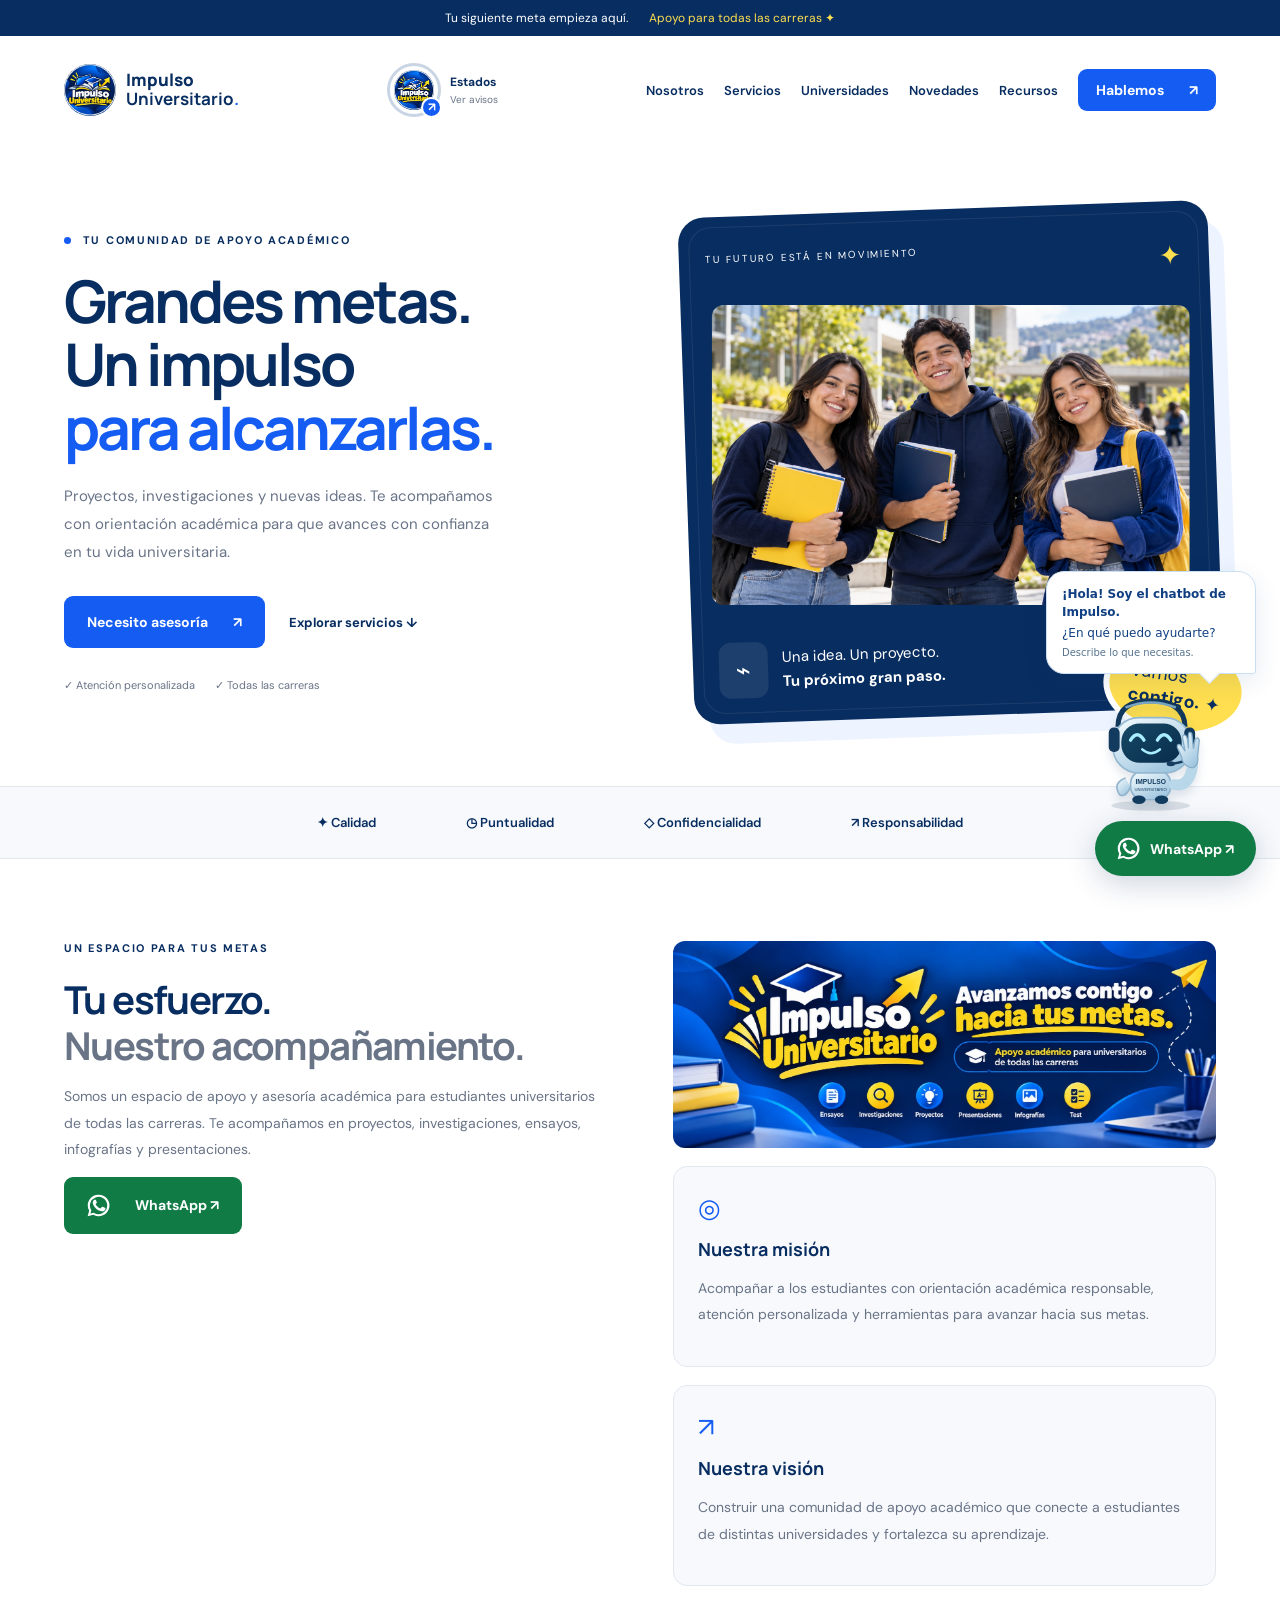
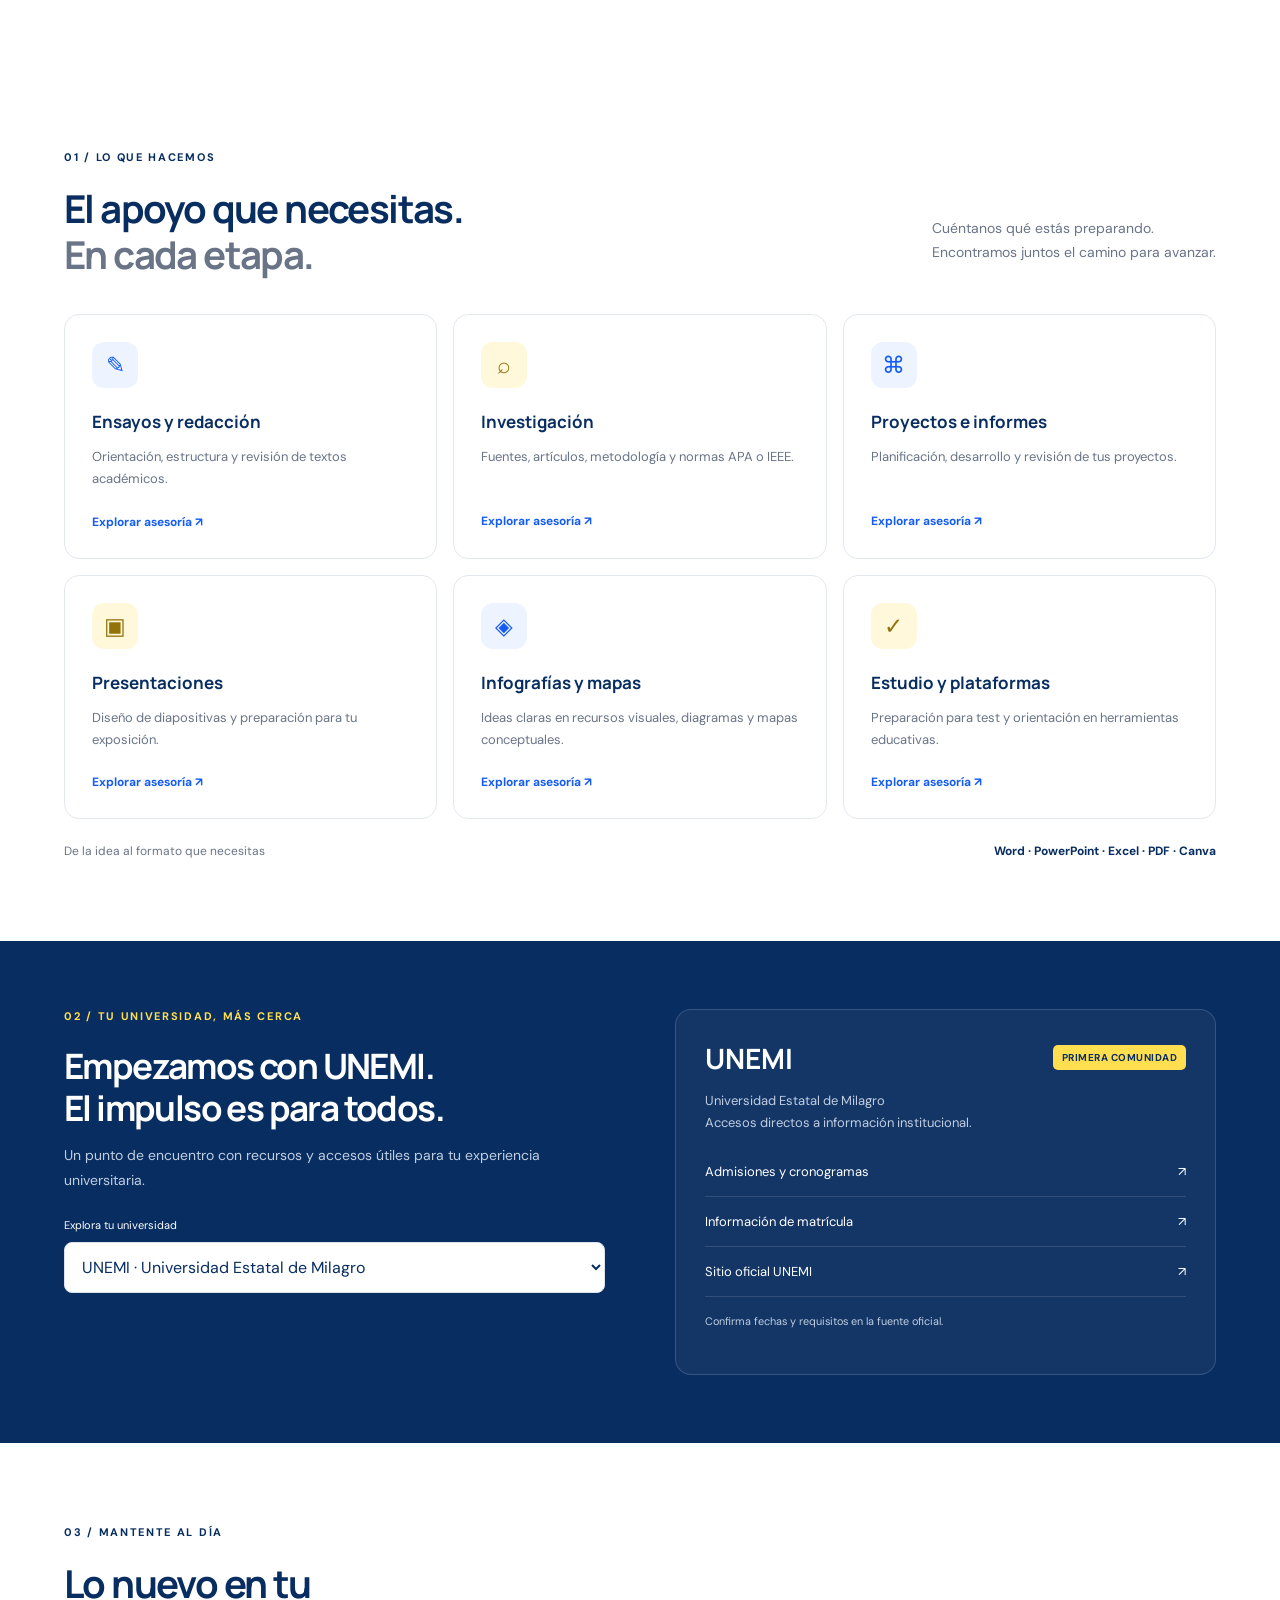
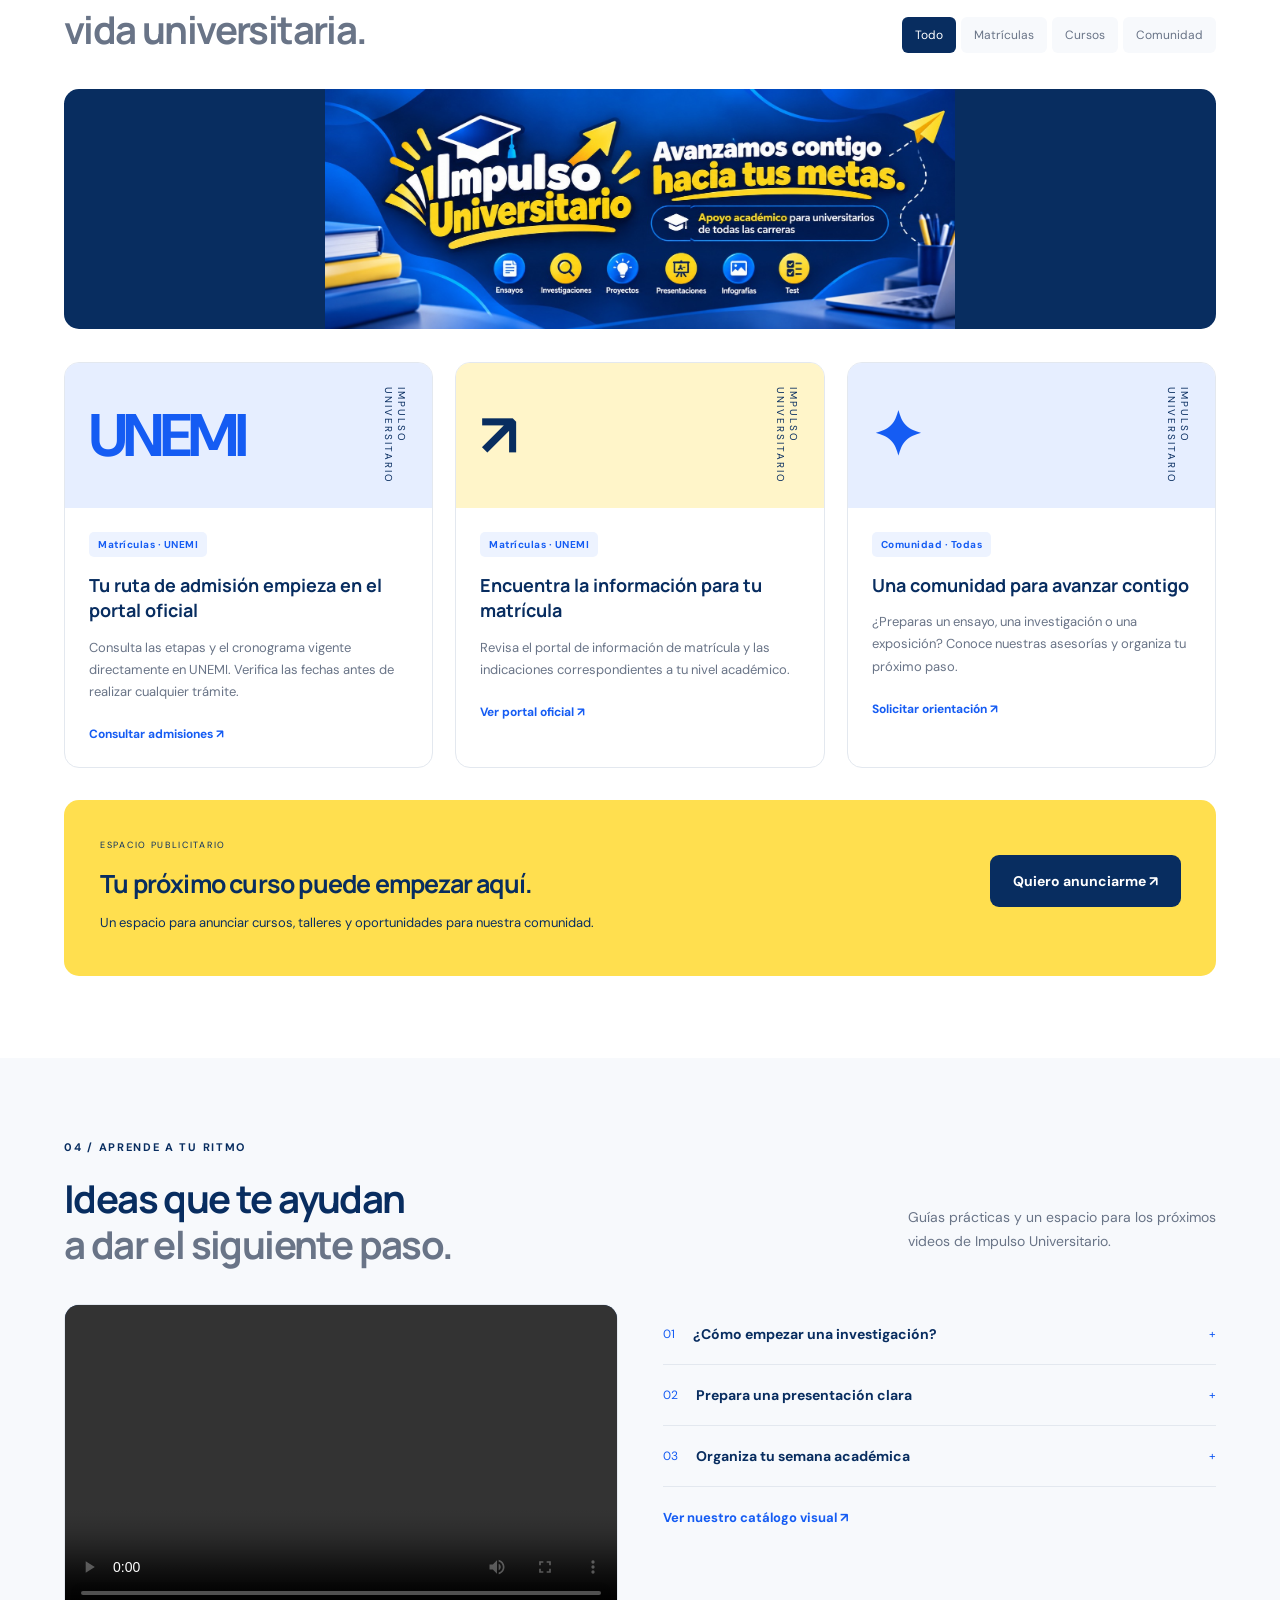
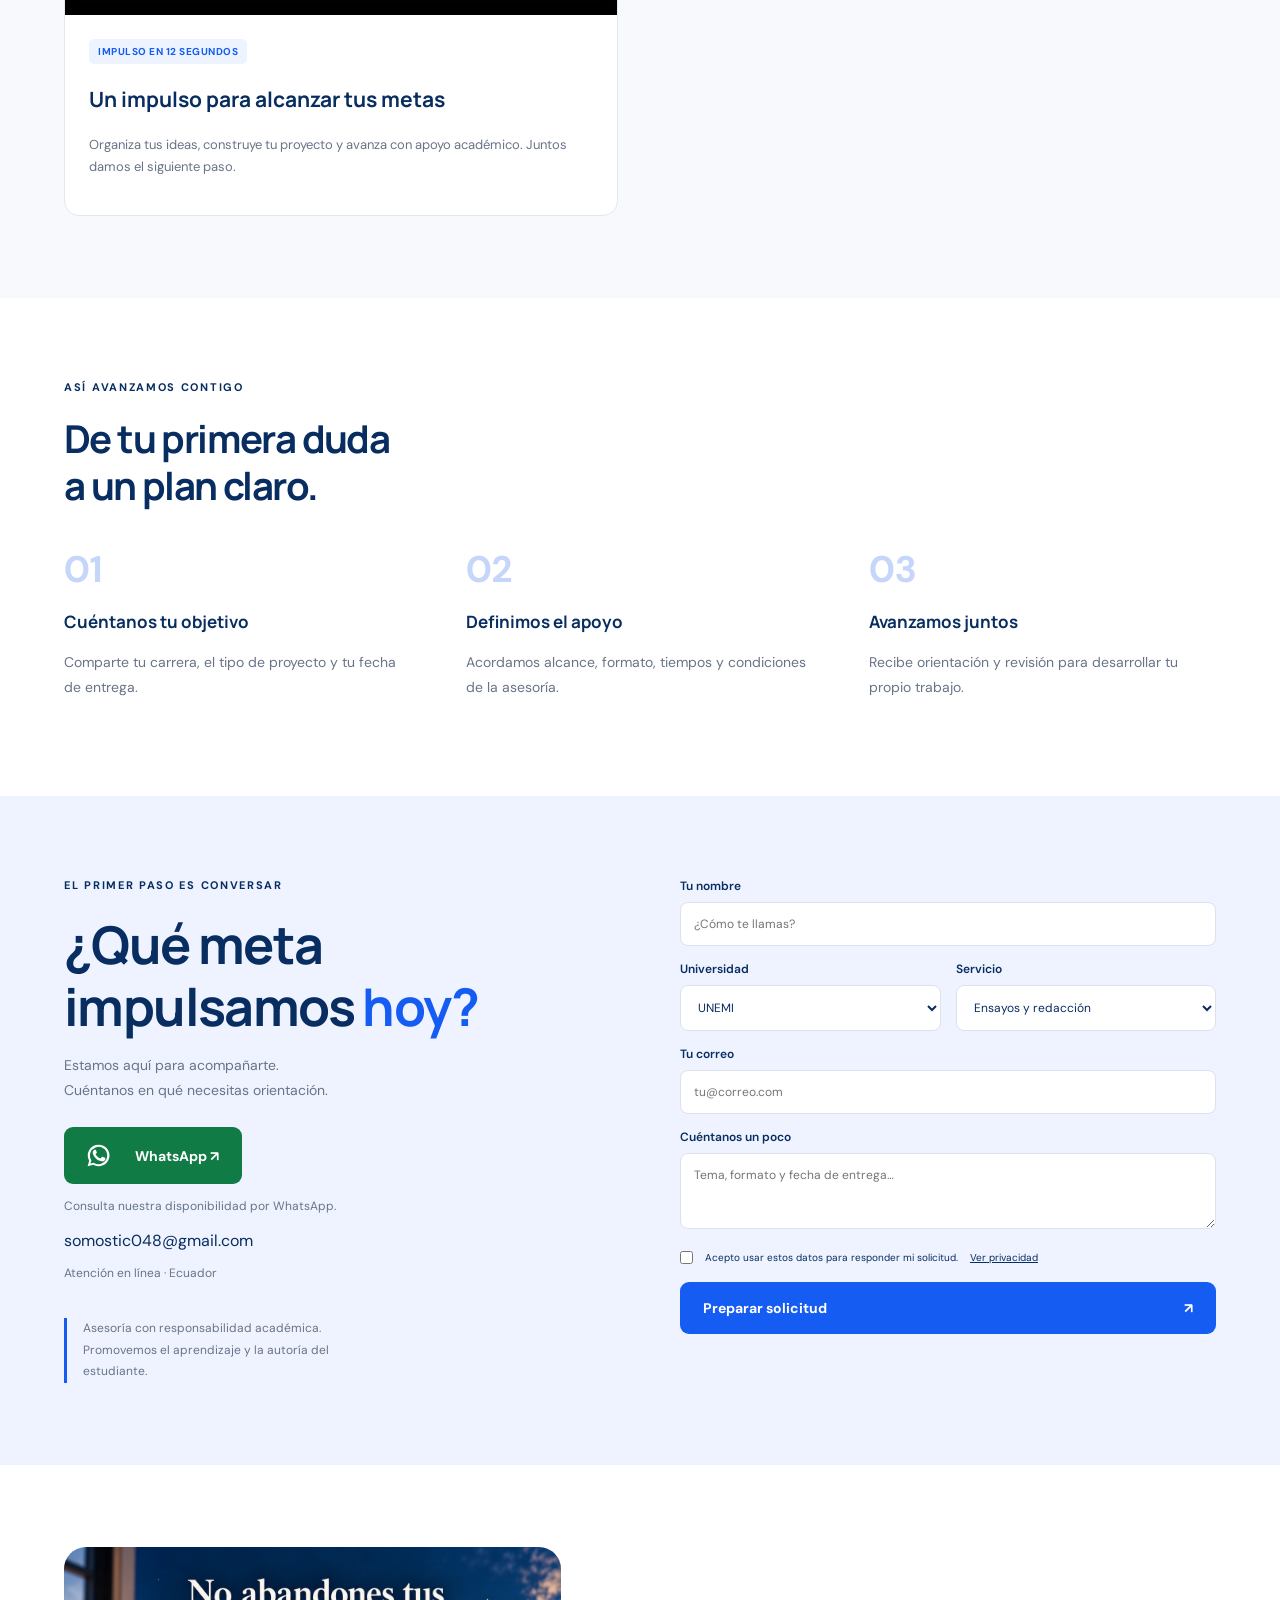
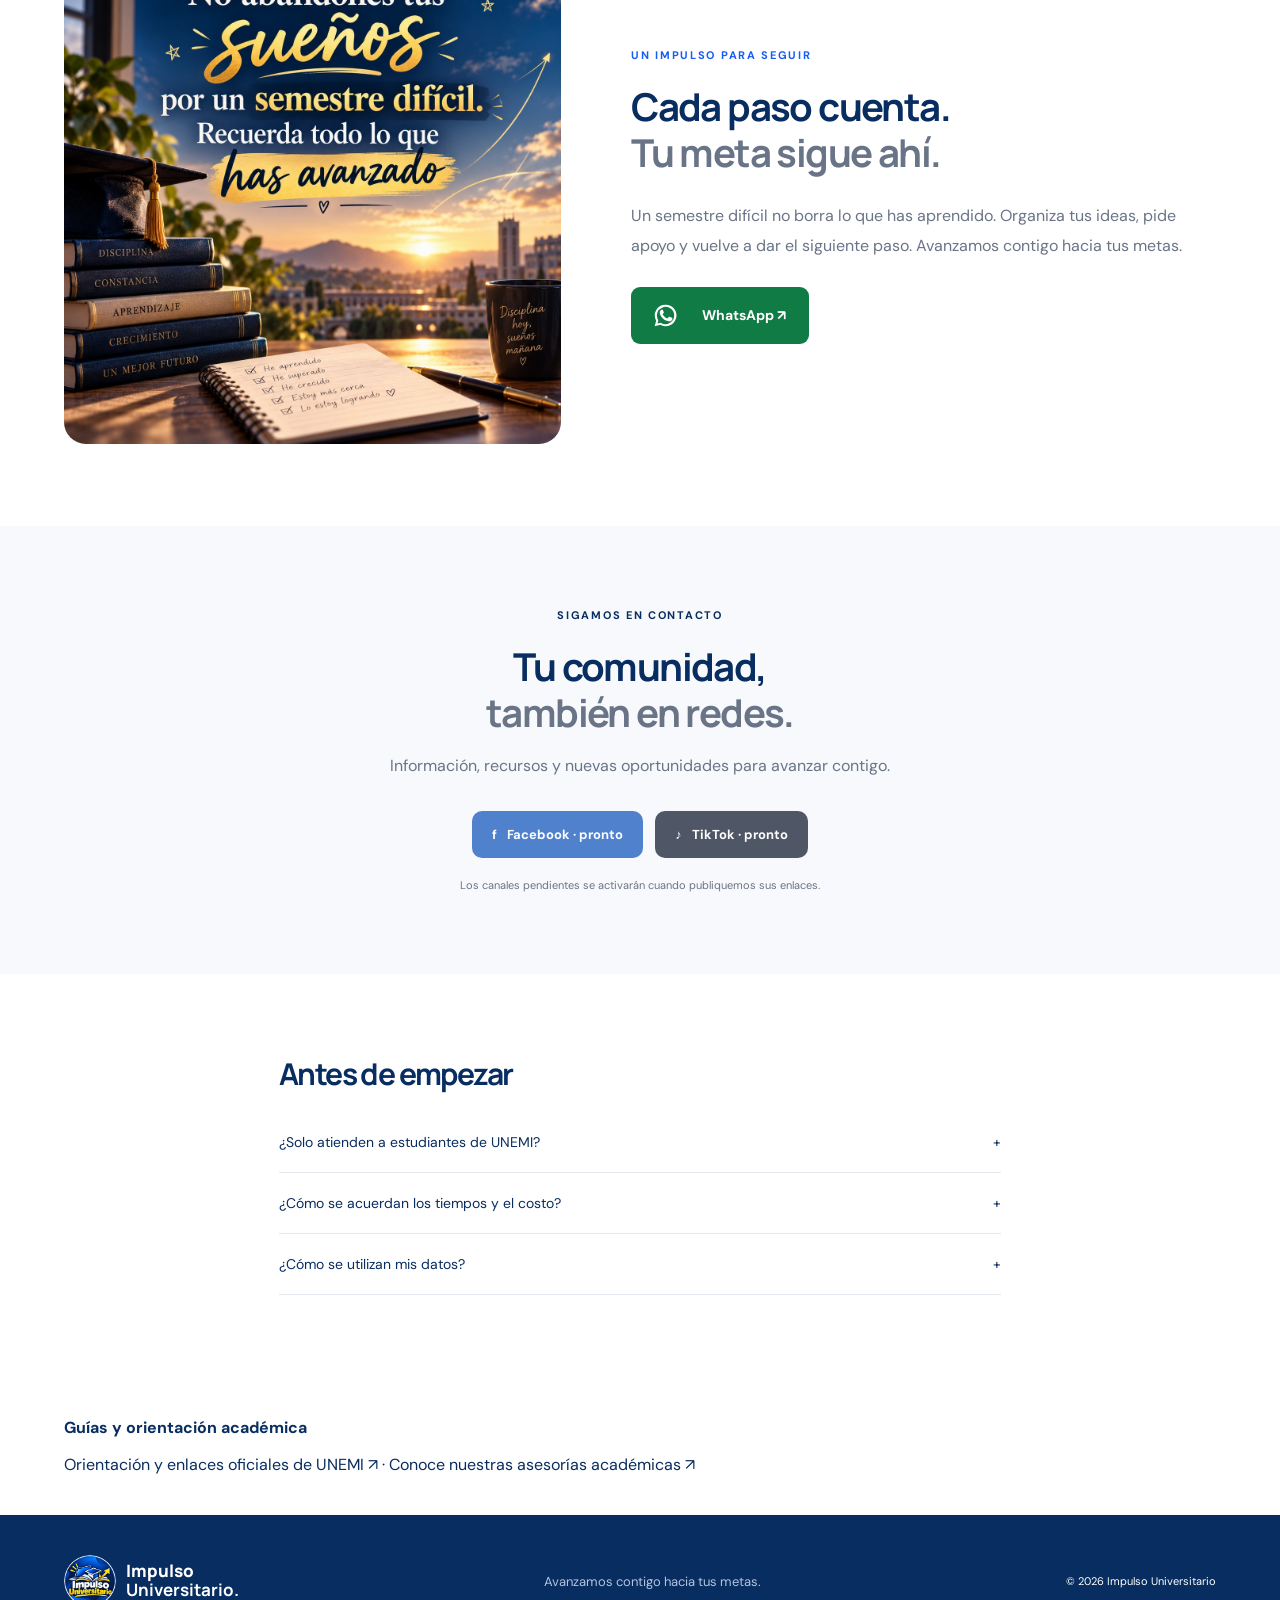
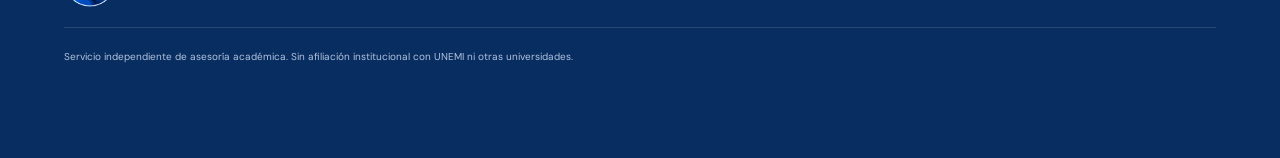
==== commit 1fb3b936: "Añadir envío manual de WhatsApp y simplificar redes" ====
--- a/index.html
+++ b/index.html
@@ -1,15 +1,16 @@
 <!doctype html>
-<html lang="es"><head><meta charset="UTF-8"><meta name="viewport" content="width=device-width,initial-scale=1"><meta name="theme-color" content="#072e65"><link rel="icon" href="assets/logo-impulso.png"><link rel="stylesheet" href="estilos.css?v=revision-1792554745220"><script src="supabase-config.js?v=revision-1792554745220" defer></script><script src="datos.js?v=revision-1792554745220" defer></script><script src="redes.js?v=revision-1792554745220" defer></script><script src="app.js?v=revision-1792554745220" defer></script><script src="contenido.js?v=revision-1792554745220" defer></script><link rel="stylesheet" href="portal.css?v=revision-1792554745220"><script src="chatbot.js?v=revision-1792554745220" defer></script><script src="video-principal.js?v=revision-1792554745220" defer></script><script src="tema.js?v=revision-1792554745220" defer></script><link rel="stylesheet" href="galeria-admin.css?v=revision-1792554745220"><script src="sincronizacion.js?v=revision-1792554745220" defer></script><meta name="impulso-build" content="revision-1792554745220"><link rel="stylesheet" href="estados.css?v=revision-1792554745220"><script src="estados.js?v=revision-1792554745220" defer></script><title>Impulso Universitario | Asesoría académica y recursos UNEMI</title><meta name="description" content="Asesoría académica independiente para estudiantes de UNEMI y otras universidades. Orientación en investigación, proyectos, presentaciones y recursos de estudio."><link rel="canonical" href="https://somostic048-rgb.github.io/Impulso-Universitario/"><meta name="robots" content="index,follow,max-image-preview:large"><meta property="og:type" content="website"><meta property="og:locale" content="es_EC"><meta property="og:site_name" content="Impulso Universitario"><meta property="og:title" content="Impulso Universitario | Asesoría académica y recursos UNEMI"><meta property="og:description" content="Asesoría académica independiente para estudiantes de UNEMI y otras universidades. Orientación en investigación, proyectos, presentaciones y recursos de estudio."><meta property="og:url" content="https://somostic048-rgb.github.io/Impulso-Universitario/"><meta property="og:image" content="https://somostic048-rgb.github.io/Impulso-Universitario/assets/banner.png"><meta name="twitter:card" content="summary_large_image"><script type="application/ld+json" id="impulso-seo">{"@context":"https://schema.org","@graph":[{"@type":"Organization","@id":"https://somostic048-rgb.github.io/Impulso-Universitario/#organizacion","name":"Impulso Universitario","url":"https://somostic048-rgb.github.io/Impulso-Universitario/","logo":"https://somostic048-rgb.github.io/Impulso-Universitario/assets/logo-impulso.png","description":"Servicio independiente de asesoría académica para estudiantes universitarios."},{"@type":"WebSite","@id":"https://somostic048-rgb.github.io/Impulso-Universitario/#sitio","name":"Impulso Universitario","url":"https://somostic048-rgb.github.io/Impulso-Universitario/","inLanguage":"es-EC","publisher":{"@id":"https://somostic048-rgb.github.io/Impulso-Universitario/#organizacion"}}]}</script></head>
-<body><div class="topline" data-content="marca-anuncio">Tu siguiente meta empieza aquí. <span>Apoyo para todas las carreras ✦</span></div><header><a class="brand" href="#inicio"><img class="brand-logo" data-media="logoImage" src="assets/logo-impulso.png" alt="Logo Impulso Universitario"><span data-content="marca-nombre">Impulso<strong>Universitario<span class="yellow">.</span></strong></span></a><button type="button" class="states-trigger" id="states-open" data-active="false" aria-label="Ver estados y avisos" aria-haspopup="dialog"><span class="states-ring"><img src="assets/logo-impulso.png" alt=""><span class="states-arrow" aria-hidden="true">↗</span></span><span class="states-label">Estados<small>Ver avisos</small></span></button><button id="menu" class="menu" aria-label="Abrir menú" aria-expanded="false">☰</button><nav id="nav"><a href="#nosotros" data-edit-link="enlace-1" data-content="boton-enlace-1">Nosotros</a><a href="#servicios" data-edit-link="enlace-2" data-content="boton-enlace-2">Servicios</a><a href="#universidades" data-edit-link="enlace-3" data-content="boton-enlace-3">Universidades</a><a href="#novedades" data-edit-link="enlace-4" data-content="boton-enlace-4">Novedades</a><a href="#recursos" data-edit-link="enlace-5" data-content="boton-enlace-5">Recursos</a><a class="button small" href="#contacto" data-edit-link="enlace-6" data-content="boton-enlace-6">Hablemos <span>↗</span></a></nav></header>
-<main><section id="inicio" class="hero"><div class="hero-copy"><div class="eyebrow" data-content="portada-comunidad"><span class="dot"></span> TU COMUNIDAD DE APOYO ACADÉMICO</div><h1 data-content="texto-1">Grandes metas.<br>Un impulso<br><em>para alcanzarlas.</em></h1><p data-content="texto-2">Proyectos, investigaciones y nuevas ideas. Te acompañamos con orientación académica para que avances con confianza en tu vida universitaria.</p><div class="actions"><a href="#contacto" class="button" data-edit-link="enlace-7" data-content="boton-enlace-7">Necesito asesoría <span>↗</span></a><a href="#servicios" class="text-link" data-edit-link="enlace-8" data-content="boton-enlace-8">Explorar servicios ↓</a></div><div class="hero-proof" data-content="marca-confianza"><span>✓ Atención personalizada</span><span>✓ Todas las carreras</span></div></div><div class="hero-visual"><div class="orbit"></div><div class="visual-note" data-content="marca-futuro">TU FUTURO ESTÁ EN MOVIMIENTO <span>✦</span></div><img data-media="heroImage" src="assets/estudiantes.png" alt="Estudiantes universitarios entusiasmados con sus cuadernos" width="1536" height="1024"><div class="visual-bottom"><span class="cap">⌁</span><div data-content="portada-paso">Una idea. Un proyecto.<br><strong>Tu próximo gran paso.</strong></div><span class="arrow">↗</span></div><div class="sticker" data-content="marca-sticker">Vamos<br><b>contigo.</b> ✦</div></div></section>
+<html lang="es"><head><meta charset="UTF-8"><meta name="viewport" content="width=device-width,initial-scale=1"><meta name="theme-color" content="#072e65"><link rel="icon" href="assets/logo-impulso.png"><link rel="stylesheet" href="estilos.css?v=revision-1792554745220"><script src="supabase-config.js?v=revision-1792554745220" defer=""></script><script src="datos.js?v=revision-1792554745220" defer=""></script><script src="redes.js?v=revision-1792554745220" defer=""></script><script src="app.js?v=revision-1792554745220" defer=""></script><script src="contenido.js?v=edicion-20261020-3" defer=""></script><link rel="stylesheet" href="portal.css?v=revision-1792554745220"><script src="chatbot.js?v=revision-1792554745220" defer=""></script><script src="video-principal.js?v=revision-1792554745220" defer=""></script><script src="tema.js?v=revision-1792554745220" defer=""></script><link rel="stylesheet" href="galeria-admin.css?v=revision-1792554745220"><script src="sincronizacion.js?v=revision-1792554745220" defer=""></script><meta name="impulso-build" content="revision-1792554745220"><link rel="stylesheet" href="estados.css?v=revision-1792554745220"><script src="estados.js?v=revision-1792554745220" defer=""></script><title>Impulso Universitario | Asesoría académica y recursos UNEMI</title><meta name="description" content="Asesoría académica independiente para estudiantes de UNEMI y otras universidades. Orientación en investigación, proyectos, presentaciones y recursos de estudio."><link rel="canonical" href="https://somostic048-rgb.github.io/Impulso-Universitario/"><meta name="robots" content="index,follow,max-image-preview:large"><meta property="og:type" content="website"><meta property="og:locale" content="es_EC"><meta property="og:site_name" content="Impulso Universitario"><meta property="og:title" content="Impulso Universitario | Asesoría académica y recursos UNEMI"><meta property="og:description" content="Asesoría académica independiente para estudiantes de UNEMI y otras universidades. Orientación en investigación, proyectos, presentaciones y recursos de estudio."><meta property="og:url" content="https://somostic048-rgb.github.io/Impulso-Universitario/"><meta property="og:image" content="https://somostic048-rgb.github.io/Impulso-Universitario/assets/banner.png"><meta name="twitter:card" content="summary_large_image"><script type="application/ld+json" id="impulso-seo">{"@context":"https://schema.org","@graph":[{"@type":"Organization","@id":"https://somostic048-rgb.github.io/Impulso-Universitario/#organizacion","name":"Impulso Universitario","url":"https://somostic048-rgb.github.io/Impulso-Universitario/","logo":"https://somostic048-rgb.github.io/Impulso-Universitario/assets/logo-impulso.png","description":"Servicio independiente de asesoría académica para estudiantes universitarios."},{"@type":"WebSite","@id":"https://somostic048-rgb.github.io/Impulso-Universitario/#sitio","name":"Impulso Universitario","url":"https://somostic048-rgb.github.io/Impulso-Universitario/","inLanguage":"es-EC","publisher":{"@id":"https://somostic048-rgb.github.io/Impulso-Universitario/#organizacion"}}]}</script></head>
+<body><div class="topline" data-content="marca-anuncio">Tu siguiente meta empieza aquí. <span>Apoyo para todas las carreras ✦</span></div><header><a class="brand" href="#inicio"><img class="brand-logo" data-media="logoImage" src="assets/logo-impulso.png" alt="Logo Impulso Universitario"><span data-content="marca-nombre">Impulso<strong>Universitario<span class="yellow">.</span></strong></span></a><button type="button" class="states-trigger" id="states-open" data-active="false" aria-label="Ver estados y avisos" aria-haspopup="dialog"><span class="states-ring"><img src="assets/logo-impulso.png" alt=""><span class="states-arrow" aria-hidden="true" data-content="detalle-editable-1">↗</span></span><span class="states-label">Estados<small data-content="detalle-editable-2">Ver avisos</small></span></button><button id="menu" class="menu" aria-label="Abrir menú" aria-expanded="false" data-content="detalle-editable-3">☰</button><nav id="nav"><a href="#nosotros" data-edit-link="enlace-1" data-content="boton-enlace-1">Nosotros</a><a href="#servicios" data-edit-link="enlace-2" data-content="boton-enlace-2">Servicios</a><a href="#universidades" data-edit-link="enlace-3" data-content="boton-enlace-3">Universidades</a><a href="#novedades" data-edit-link="enlace-4" data-content="boton-enlace-4">Novedades</a><a href="#recursos" data-edit-link="enlace-5" data-content="boton-enlace-5">Recursos</a><a class="button small" href="#contacto" data-edit-link="enlace-6" data-content="boton-enlace-6">Hablemos <span>↗</span></a></nav></header>
+<main><section id="inicio" class="hero"><div class="hero-copy"><div class="eyebrow" data-content="portada-comunidad"><span class="dot"></span> TU COMUNIDAD DE APOYO ACADÉMICO</div><h1 data-content="texto-1">Grandes metas.<br>Un impulso<br><em>para alcanzarlas.</em></h1><p data-content="texto-2">Proyectos, investigaciones y nuevas ideas. Te acompañamos con orientación académica para que avances con confianza en tu vida universitaria.</p><div class="actions"><a href="#contacto" class="button" data-edit-link="enlace-7" data-content="boton-enlace-7">Necesito asesoría <span>↗</span></a><a href="#servicios" class="text-link" data-edit-link="enlace-8" data-content="boton-enlace-8">Explorar servicios ↓</a></div><div class="hero-proof" data-content="marca-confianza"><span>✓ Atención personalizada</span><span>✓ Todas las carreras</span></div></div><div class="hero-visual"><div class="orbit"></div><div class="visual-note" data-content="marca-futuro">TU FUTURO ESTÁ EN MOVIMIENTO <span>✦</span></div><img data-media="heroImage" src="assets/estudiantes.png" alt="Estudiantes universitarios entusiasmados con sus cuadernos" width="1536" height="1024"><div class="visual-bottom"><span class="cap" data-content="detalle-editable-4">⌁</span><div data-content="portada-paso">Una idea. Un proyecto.<br><strong>Tu próximo gran paso.</strong></div><span class="arrow" data-content="detalle-editable-5">↗</span></div><div class="sticker" data-content="marca-sticker">Vamos<br><b>contigo.</b> ✦</div></div></section>
 <div class="values" data-content="marca-valores"><span>✦ Calidad</span><span>◷ Puntualidad</span><span>◇ Confidencialidad</span><span>↗ Responsabilidad</span></div>
-<section id="nosotros" class="section about-section"><div><div class="eyebrow" data-content="etiqueta-1">UN ESPACIO PARA TUS METAS</div><h2 data-content="texto-3">Tu esfuerzo.<br><span>Nuestro acompañamiento.</span></h2><p data-setting-text="about"></p><a class="button whatsapp" data-social="whatsapp">◉ WhatsApp · pronto</a></div><div class="about-values"><img class="brand-banner" data-media="bannerImage" src="assets/banner.png" alt="Impulso Universitario: avanzamos contigo hacia tus metas"><article><span>◎</span><h3 data-content="texto-4">Nuestra misión</h3><p data-setting-text="mission"></p></article><article><span>↗</span><h3 data-content="texto-5">Nuestra visión</h3><p data-setting-text="vision"></p></article></div></section><section id="servicios" class="section"><div class="section-heading"><div><div class="eyebrow" data-content="etiqueta-2">01 / LO QUE HACEMOS</div><h2 data-content="texto-6">El apoyo que necesitas.<br><span>En cada etapa.</span></h2></div><p data-content="texto-7">Cuéntanos qué estás preparando.<br>Encontramos juntos el camino para avanzar.</p></div><div id="services" class="service-grid"></div><div class="format-line">De la idea al formato que necesitas <strong>Word · PowerPoint · Excel · PDF · Canva</strong></div></section>
-<section id="universidades" class="university-section"><div class="university-intro"><div class="eyebrow" data-content="etiqueta-3">02 / TU UNIVERSIDAD, MÁS CERCA</div><h2 data-content="texto-8">Empezamos con UNEMI.<br>El impulso es para todos.</h2><p data-content="texto-9">Un punto de encuentro con recursos y accesos útiles para tu experiencia universitaria.</p><label for="university">Explora tu universidad</label><select id="university"><option value="UNEMI">UNEMI · Universidad Estatal de Milagro</option><option value="Otras">Otras universidades</option></select></div><div id="university-content" class="university-panel"></div></section>
-<section id="novedades" class="section"><div class="section-heading"><div><div class="eyebrow" data-content="etiqueta-4">03 / MANTENTE AL DÍA</div><h2 data-content="texto-10">Lo nuevo en tu<br><span>vida universitaria.</span></h2></div><div class="filters" aria-label="Filtrar publicaciones"><button class="active" data-filter="Todos">Todo</button><button data-filter="Matrículas">Matrículas</button><button data-filter="Cursos">Cursos</button><button data-filter="Comunidad">Comunidad</button></div></div><img class="section-banner" data-media="newsImage" src="assets/banner.png" alt="Novedades de Impulso Universitario"><div id="posts" class="post-grid"></div><aside class="promo"><span>ESPACIO PUBLICITARIO</span><h3 data-content="texto-11">Tu próximo curso puede empezar aquí.</h3><p data-content="texto-12">Un espacio para anunciar cursos, talleres y oportunidades para nuestra comunidad.</p><a href="#contacto" class="button light" data-edit-link="enlace-9" data-content="boton-enlace-9">Quiero anunciarme ↗</a></aside></section>
-<section id="recursos" class="resources section"><div class="section-heading"><div><div class="eyebrow" data-content="etiqueta-5">04 / APRENDE A TU RITMO</div><h2 data-content="texto-13">Ideas que te ayudan<br><span>a dar el siguiente paso.</span></h2></div><p data-content="texto-14">Guías prácticas y un espacio para los próximos<br>videos de Impulso Universitario.</p></div><div class="resource-grid"><article class="video-card"><div class="video-art"><img id="featured-cover" alt="Portada del video" hidden><video id="featured-video" controls preload="metadata" hidden></video><div id="featured-empty"><span>▷</span><p>IMPULSO EN VIDEO · PRÓXIMAMENTE</p></div></div><div><span class="tag">PRÓXIMAMENTE</span><h3 data-content="texto-16">Aprende, organiza y avanza</h3><p data-content="texto-17">Aquí encontrarás nuestros videos y tutoriales cuando sean publicados.</p></div></article><div class="guide-list"><details><summary data-content="texto-18">01 <strong>¿Cómo empezar una investigación?</strong> +</summary><p data-content="texto-19">Delimita tu tema, plantea una pregunta, busca fuentes confiables y organiza un esquema. Guarda las referencias desde el inicio y consulta los requisitos de tu docente.</p></details><details><summary data-content="texto-20">02 <strong>Prepara una presentación clara</strong> +</summary><p data-content="texto-21">Define una idea central por diapositiva. Usa textos breves, imágenes pertinentes y una secuencia de introducción, desarrollo y conclusiones. Ensaya tu exposición.</p></details><details><summary data-content="texto-22">03 <strong>Organiza tu semana académica</strong> +</summary><p data-content="texto-23">Registra fechas de entrega, divide cada proyecto en pasos pequeños y reserva tiempo para revisión. Prioriza por fecha y complejidad.</p></details><a href="assets/servicios.png" id="catalog-link" target="_blank" rel="noopener" class="catalog-link" data-edit-link="enlace-10" data-content="boton-enlace-10">Ver nuestro catálogo visual ↗</a></div></div></section>
+<section id="nosotros" class="section about-section"><div><div class="eyebrow" data-content="etiqueta-1">UN ESPACIO PARA TUS METAS</div><h2 data-content="texto-3">Tu esfuerzo.<br><span>Nuestro acompañamiento.</span></h2><p data-setting-text="about"></p><a class="button whatsapp" data-social="whatsapp" data-content="detalle-editable-6">◉ WhatsApp · pronto</a></div><div class="about-values"><img class="brand-banner" data-media="bannerImage" src="assets/banner.png" alt="Impulso Universitario: avanzamos contigo hacia tus metas"><article><span data-content="detalle-editable-7">◎</span><h3 data-content="texto-4">Nuestra misión</h3><p data-setting-text="mission"></p></article><article><span data-content="detalle-editable-8">↗</span><h3 data-content="texto-5">Nuestra visión</h3><p data-setting-text="vision"></p></article></div></section><section id="servicios" class="section"><div class="section-heading"><div><div class="eyebrow" data-content="etiqueta-2">01 / LO QUE HACEMOS</div><h2 data-content="texto-6">El apoyo que necesitas.<br><span>En cada etapa.</span></h2></div><p data-content="texto-7">Cuéntanos qué estás preparando.<br>Encontramos juntos el camino para avanzar.</p></div><div id="services" class="service-grid"></div><div class="format-line">De la idea al formato que necesitas <strong data-content="detalle-editable-9">Word · PowerPoint · Excel · PDF · Canva</strong></div></section>
+<section id="universidades" class="university-section"><div class="university-intro"><div class="eyebrow" data-content="etiqueta-3">02 / TU UNIVERSIDAD, MÁS CERCA</div><h2 data-content="texto-8">Empezamos con UNEMI.<br>El impulso es para todos.</h2><p data-content="texto-9">Un punto de encuentro con recursos y accesos útiles para tu experiencia universitaria.</p><label for="university" data-content="detalle-editable-10">Explora tu universidad</label><select id="university"><option value="UNEMI">UNEMI · Universidad Estatal de Milagro</option><option value="Otras">Otras universidades</option></select></div><div id="university-content" class="university-panel"></div></section>
+<section id="novedades" class="section"><div class="section-heading"><div><div class="eyebrow" data-content="etiqueta-4">03 / MANTENTE AL DÍA</div><h2 data-content="texto-10">Lo nuevo en tu<br><span>vida universitaria.</span></h2></div><div class="filters" aria-label="Filtrar publicaciones"><button class="active" data-filter="Todos" data-content="detalle-editable-11">Todo</button><button data-filter="Matrículas" data-content="detalle-editable-12">Matrículas</button><button data-filter="Cursos" data-content="detalle-editable-13">Cursos</button><button data-filter="Comunidad" data-content="detalle-editable-14">Comunidad</button></div></div><img class="section-banner" data-media="newsImage" src="assets/banner.png" alt="Novedades de Impulso Universitario"><div id="posts" class="post-grid"></div><aside class="promo"><span data-content="detalle-editable-15">ESPACIO PUBLICITARIO</span><h3 data-content="texto-11">Tu próximo curso puede empezar aquí.</h3><p data-content="texto-12">Un espacio para anunciar cursos, talleres y oportunidades para nuestra comunidad.</p><a href="#contacto" class="button light" data-edit-link="enlace-9" data-content="boton-enlace-9">Quiero anunciarme ↗</a></aside></section>
+<section id="recursos" class="resources section"><div class="section-heading"><div><div class="eyebrow" data-content="etiqueta-5">04 / APRENDE A TU RITMO</div><h2 data-content="texto-13">Ideas que te ayudan<br><span>a dar el siguiente paso.</span></h2></div><p data-content="texto-14">Guías prácticas y un espacio para los próximos<br>videos de Impulso Universitario.</p></div><div class="resource-grid"><article class="video-card"><div class="video-art"><img id="featured-cover" alt="Portada del video" hidden=""><video id="featured-video" controls="" preload="metadata" hidden=""></video><div id="featured-empty"><span data-content="detalle-editable-16">▷</span><p data-content="detalle-editable-17">IMPULSO EN VIDEO · PRÓXIMAMENTE</p></div></div><div><span class="tag" data-content="detalle-editable-18">PRÓXIMAMENTE</span><h3 data-content="texto-16">Aprende, organiza y avanza</h3><p data-content="texto-17">Aquí encontrarás nuestros videos y tutoriales cuando sean publicados.</p></div></article><div class="guide-list"><details><summary data-content="texto-18">01 <strong>¿Cómo empezar una investigación?</strong> +</summary><p data-content="texto-19">Delimita tu tema, plantea una pregunta, busca fuentes confiables y organiza un esquema. Guarda las referencias desde el inicio y consulta los requisitos de tu docente.</p></details><details><summary data-content="texto-20">02 <strong>Prepara una presentación clara</strong> +</summary><p data-content="texto-21">Define una idea central por diapositiva. Usa textos breves, imágenes pertinentes y una secuencia de introducción, desarrollo y conclusiones. Ensaya tu exposición.</p></details><details><summary data-content="texto-22">03 <strong>Organiza tu semana académica</strong> +</summary><p data-content="texto-23">Registra fechas de entrega, divide cada proyecto en pasos pequeños y reserva tiempo para revisión. Prioriza por fecha y complejidad.</p></details><a href="assets/servicios.png" id="catalog-link" target="_blank" rel="noopener" class="catalog-link" data-edit-link="enlace-10" data-content="boton-enlace-10">Ver nuestro catálogo visual ↗</a></div></div></section>
 <section class="process section"><div class="eyebrow" data-content="etiqueta-6">ASÍ AVANZAMOS CONTIGO</div><h2 data-content="texto-24">De tu primera duda<br>a un plan claro.</h2><div class="steps"><article><b>01</b><h3 data-content="texto-25">Cuéntanos tu objetivo</h3><p data-content="texto-26">Comparte tu carrera, el tipo de proyecto y tu fecha de entrega.</p></article><article><b>02</b><h3 data-content="texto-27">Definimos el apoyo</h3><p data-content="texto-28">Acordamos alcance, formato, tiempos y condiciones de la asesoría.</p></article><article><b>03</b><h3 data-content="texto-29">Avanzamos juntos</h3><p data-content="texto-30">Recibe orientación y revisión para desarrollar tu propio trabajo.</p></article></div></section>
-<section id="contacto" class="contact section"><div><div class="eyebrow" data-content="etiqueta-7">EL PRIMER PASO ES CONVERSAR</div><h2 data-content="texto-31">¿Qué meta<br>impulsamos <em>hoy?</em></h2><p data-content="texto-32">Estamos aquí para acompañarte.<br>Cuéntanos en qué necesitas orientación.</p><div class="contact-channels"><a class="button whatsapp" data-social="whatsapp">◉ WhatsApp · pronto</a><p data-setting-text="schedule"></p><a id="public-email"></a><p id="public-address"></p></div><div class="contact-note" data-content="contacto-integridad">Asesoría con responsabilidad académica. Promovemos el aprendizaje y la autoría del estudiante.</div></div><form id="request"><label>Tu nombre<input name="name" required maxlength="100" placeholder="¿Cómo te llamas?" autocomplete="name"></label><div class="form-row"><label>Universidad<select name="university"><option>UNEMI</option><option>Otra universidad</option></select></label><label>Servicio<select name="service" id="request-service"></select></label></div><label>Tu correo<input name="email" type="email" required maxlength="180" placeholder="tu@correo.com" autocomplete="email"></label><label>Cuéntanos un poco<textarea name="message" required maxlength="2000" placeholder="Tema, formato y fecha de entrega…" rows="3"></textarea></label><label class="check"><input type="checkbox" required> Acepto usar estos datos para responder mi solicitud. <a href="#privacidad" data-edit-link="enlace-11" data-content="boton-enlace-11">Ver privacidad</a></label><button class="button" type="submit">Preparar solicitud <span>↗</span></button><p id="request-status" role="status"></p></form></section>
-<section id="inspiracion" class="section motivation-section"><div class="motivation-image"><img data-media="motivationImage" src="assets/motivacion.png" alt="No abandones tus sueños por un semestre difícil. Recuerda todo lo que has avanzado." loading="lazy"></div><div><div class="eyebrow" data-content="motivacion-etiqueta">UN IMPULSO PARA SEGUIR</div><h2 data-content="motivacion-titulo">Cada paso cuenta.<br><span>Tu meta sigue ahí.</span></h2><p data-content="motivacion-texto">Un semestre difícil no borra lo que has aprendido. Organiza tus ideas, pide apoyo y vuelve a dar el siguiente paso. Avanzamos contigo hacia tus metas.</p><a class="button whatsapp" data-social="whatsapp">WhatsApp · pronto</a></div></section><section id="redes" class="section social-section"><div class="eyebrow" data-content="etiqueta-8">SIGAMOS EN CONTACTO</div><h2 data-content="texto-33">Tu comunidad,<br><span>también en redes.</span></h2><p data-content="texto-34">Información, recursos y nuevas oportunidades para avanzar contigo.</p><div class="social-links"><a class="social whatsapp" data-social="whatsapp" aria-label="WhatsApp">◉ WhatsApp · pronto</a><a class="social facebook" data-social="facebook">f Facebook · pronto</a><a class="social instagram" data-social="instagram">◎ Instagram · pronto</a><a class="social tiktok" data-social="tiktok">♪ TikTok · pronto</a><a class="social youtube" data-social="youtube">▶ YouTube · pronto</a></div><small data-content="texto-35">Los canales pendientes se activarán cuando publiquemos sus enlaces.</small></section><section class="faq section"><h2 data-content="texto-36">Antes de empezar</h2><details><summary data-content="texto-37">¿Solo atienden a estudiantes de UNEMI? <span>+</span></summary><p data-content="texto-38">No. Empezamos con recursos de UNEMI y ofrecemos asesoría para estudiantes de todas las universidades y carreras.</p></details><details><summary data-content="texto-39">¿Cómo se acuerdan los tiempos y el costo? <span>+</span></summary><p data-content="texto-40">Se definen después de revisar el alcance de tu solicitud. La disponibilidad se confirma antes de iniciar.</p></details><details id="privacidad"><summary data-content="texto-41">¿Cómo se utilizan mis datos? <span>+</span></summary><p data-content="texto-42">El formulario prepara tu consulta para el canal de contacto configurado. Si solicitas atención desde el chatbot, tu nombre, teléfono y duda se guardan para que el equipo te contacte. Si descargas el mensaje, se guarda en tu dispositivo. No envíes contraseñas, documentos sensibles ni credenciales universitarias.</p></details></section></main>
-<div class="section" style="padding-top:24px;padding-bottom:24px"><p><strong>Guías y orientación académica</strong></p><p><a href="orientacion-unemi.html">Orientación y enlaces oficiales de UNEMI ↗</a> · <a href="asesoria-academica.html">Conoce nuestras asesorías académicas ↗</a></p></div><footer><a class="brand" href="#inicio"><img class="brand-logo" data-media="logoImage" src="assets/logo-impulso.png" alt="Logo Impulso Universitario"><span data-content="marca-nombre">Impulso<strong>Universitario.</strong></span></a><p data-content="texto-43">Avanzamos contigo hacia tus metas.</p><div><span>© <span id="year"></span> Impulso Universitario</span></div><small data-content="texto-44">Servicio independiente de asesoría académica. Sin afiliación institucional con UNEMI ni otras universidades.</small></footer><a class="floating-whatsapp" data-social="whatsapp" aria-label="Contactar por WhatsApp">◉ WhatsApp · pronto</a><div id="toast" role="status"></div></body></html>
-
-
+<section id="contacto" class="contact section"><div><div class="eyebrow" data-content="etiqueta-7">EL PRIMER PASO ES CONVERSAR</div><h2 data-content="texto-31">¿Qué meta<br>impulsamos <em>hoy?</em></h2><p data-content="texto-32">Estamos aquí para acompañarte.<br>Cuéntanos en qué necesitas orientación.</p><div class="contact-channels"><a class="button whatsapp" data-social="whatsapp" data-content="detalle-editable-19">◉ WhatsApp · pronto</a><p data-setting-text="schedule"></p><a id="public-email"></a><p id="public-address"></p></div><div class="contact-note" data-content="contacto-integridad">Asesoría con responsabilidad académica. Promovemos el aprendizaje y la autoría del estudiante.</div></div><form id="request"><label>Tu nombre<input name="name" required="" maxlength="100" placeholder="¿Cómo te llamas?" autocomplete="name"></label><div class="form-row"><label>Universidad<select name="university"><option>UNEMI</option><option>Otra universidad</option></select></label><label>Servicio<select name="service" id="request-service"></select></label></div><label>Tu correo<input name="email" type="email" required="" maxlength="180" placeholder="tu@correo.com" autocomplete="email"></label><label>Cuéntanos un poco<textarea name="message" required="" maxlength="2000" placeholder="Tema, formato y fecha de entrega…" rows="3"></textarea></label><label class="check"><input type="checkbox" required=""> Acepto usar estos datos para responder mi solicitud. <a href="#privacidad" data-edit-link="enlace-11" data-content="boton-enlace-11">Ver privacidad</a></label><button class="button" type="submit">Preparar solicitud <span data-content="detalle-editable-20">↗</span></button><p id="request-status" role="status"></p></form></section>
+<section id="inspiracion" class="section motivation-section"><div class="motivation-image"><img data-media="motivationImage" src="assets/motivacion.png" alt="No abandones tus sueños por un semestre difícil. Recuerda todo lo que has avanzado." loading="lazy"></div><div><div class="eyebrow" data-content="motivacion-etiqueta">UN IMPULSO PARA SEGUIR</div><h2 data-content="motivacion-titulo">Cada paso cuenta.<br><span>Tu meta sigue ahí.</span></h2><p data-content="motivacion-texto">Un semestre difícil no borra lo que has aprendido. Organiza tus ideas, pide apoyo y vuelve a dar el siguiente paso. Avanzamos contigo hacia tus metas.</p><a class="button whatsapp" data-social="whatsapp" data-content="detalle-editable-21">WhatsApp · pronto</a></div></section><section id="redes" class="section social-section"><div class="eyebrow" data-content="etiqueta-8">SIGAMOS EN CONTACTO</div><h2 data-content="texto-33">Tu comunidad,<br><span>también en redes.</span></h2><p data-content="texto-34">Información, recursos y nuevas oportunidades para avanzar contigo.</p><div class="social-links"><a class="social facebook" data-social="facebook" data-content="detalle-editable-23">f Facebook · pronto</a><a class="social tiktok" data-social="tiktok" data-content="detalle-editable-25">♪ TikTok · pronto</a></div><small data-content="texto-35">Los canales pendientes se activarán cuando publiquemos sus enlaces.</small></section><section class="faq section"><h2 data-content="texto-36">Antes de empezar</h2><details><summary data-content="texto-37">¿Solo atienden a estudiantes de UNEMI? <span>+</span></summary><p data-content="texto-38">No. Empezamos con recursos de UNEMI y ofrecemos asesoría para estudiantes de todas las universidades y carreras.</p></details><details><summary data-content="texto-39">¿Cómo se acuerdan los tiempos y el costo? <span>+</span></summary><p data-content="texto-40">Se definen después de revisar el alcance de tu solicitud. La disponibilidad se confirma antes de iniciar.</p></details><details id="privacidad"><summary data-content="texto-41">¿Cómo se utilizan mis datos? <span>+</span></summary><p data-content="texto-42">El formulario prepara tu consulta para el canal de contacto configurado. Si solicitas atención desde el chatbot, tu nombre, teléfono y duda se guardan para que el equipo te contacte. Si descargas el mensaje, se guarda en tu dispositivo. No envíes contraseñas, documentos sensibles ni credenciales universitarias.</p></details></section></main>
+<div class="section" style="padding-top:24px;padding-bottom:24px"><p><strong data-content="detalle-editable-27">Guías y orientación académica</strong></p><p><a href="orientacion-unemi.html" data-content="detalle-editable-28">Orientación y enlaces oficiales de UNEMI ↗</a> · <a href="asesoria-academica.html" data-content="detalle-editable-29">Conoce nuestras asesorías académicas ↗</a></p></div><footer><a class="brand" href="#inicio"><img class="brand-logo" data-media="logoImage" src="assets/logo-impulso.png" alt="Logo Impulso Universitario"><span data-content="marca-nombre">Impulso<strong>Universitario.</strong></span></a><p data-content="texto-43">Avanzamos contigo hacia tus metas.</p><div><span>© <span id="year"></span> Impulso Universitario</span></div><small data-content="texto-44">Servicio independiente de asesoría académica. Sin afiliación institucional con UNEMI ni otras universidades.</small></footer><a class="floating-whatsapp" data-social="whatsapp" aria-label="Contactar por WhatsApp" data-content="detalle-editable-30">◉ WhatsApp · pronto</a><div id="toast" role="status"></div>
+
+
+</body></html>
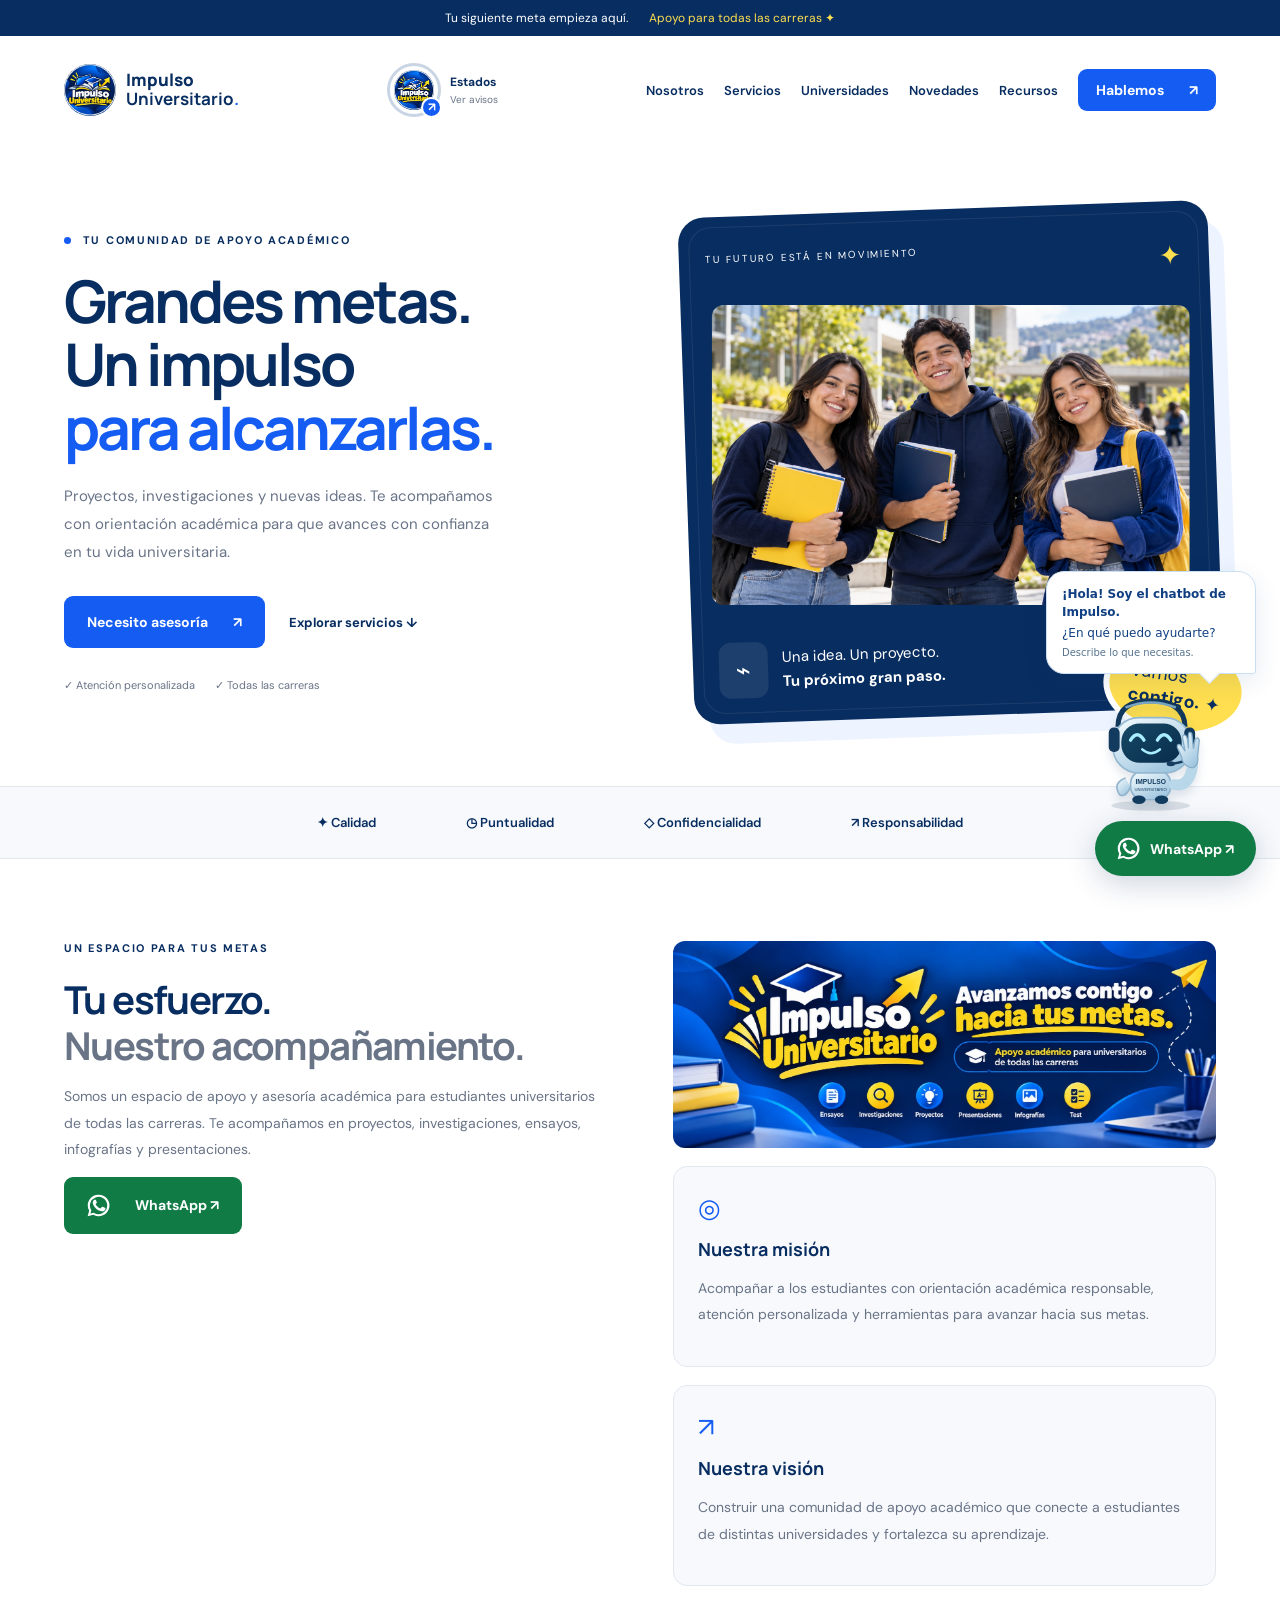
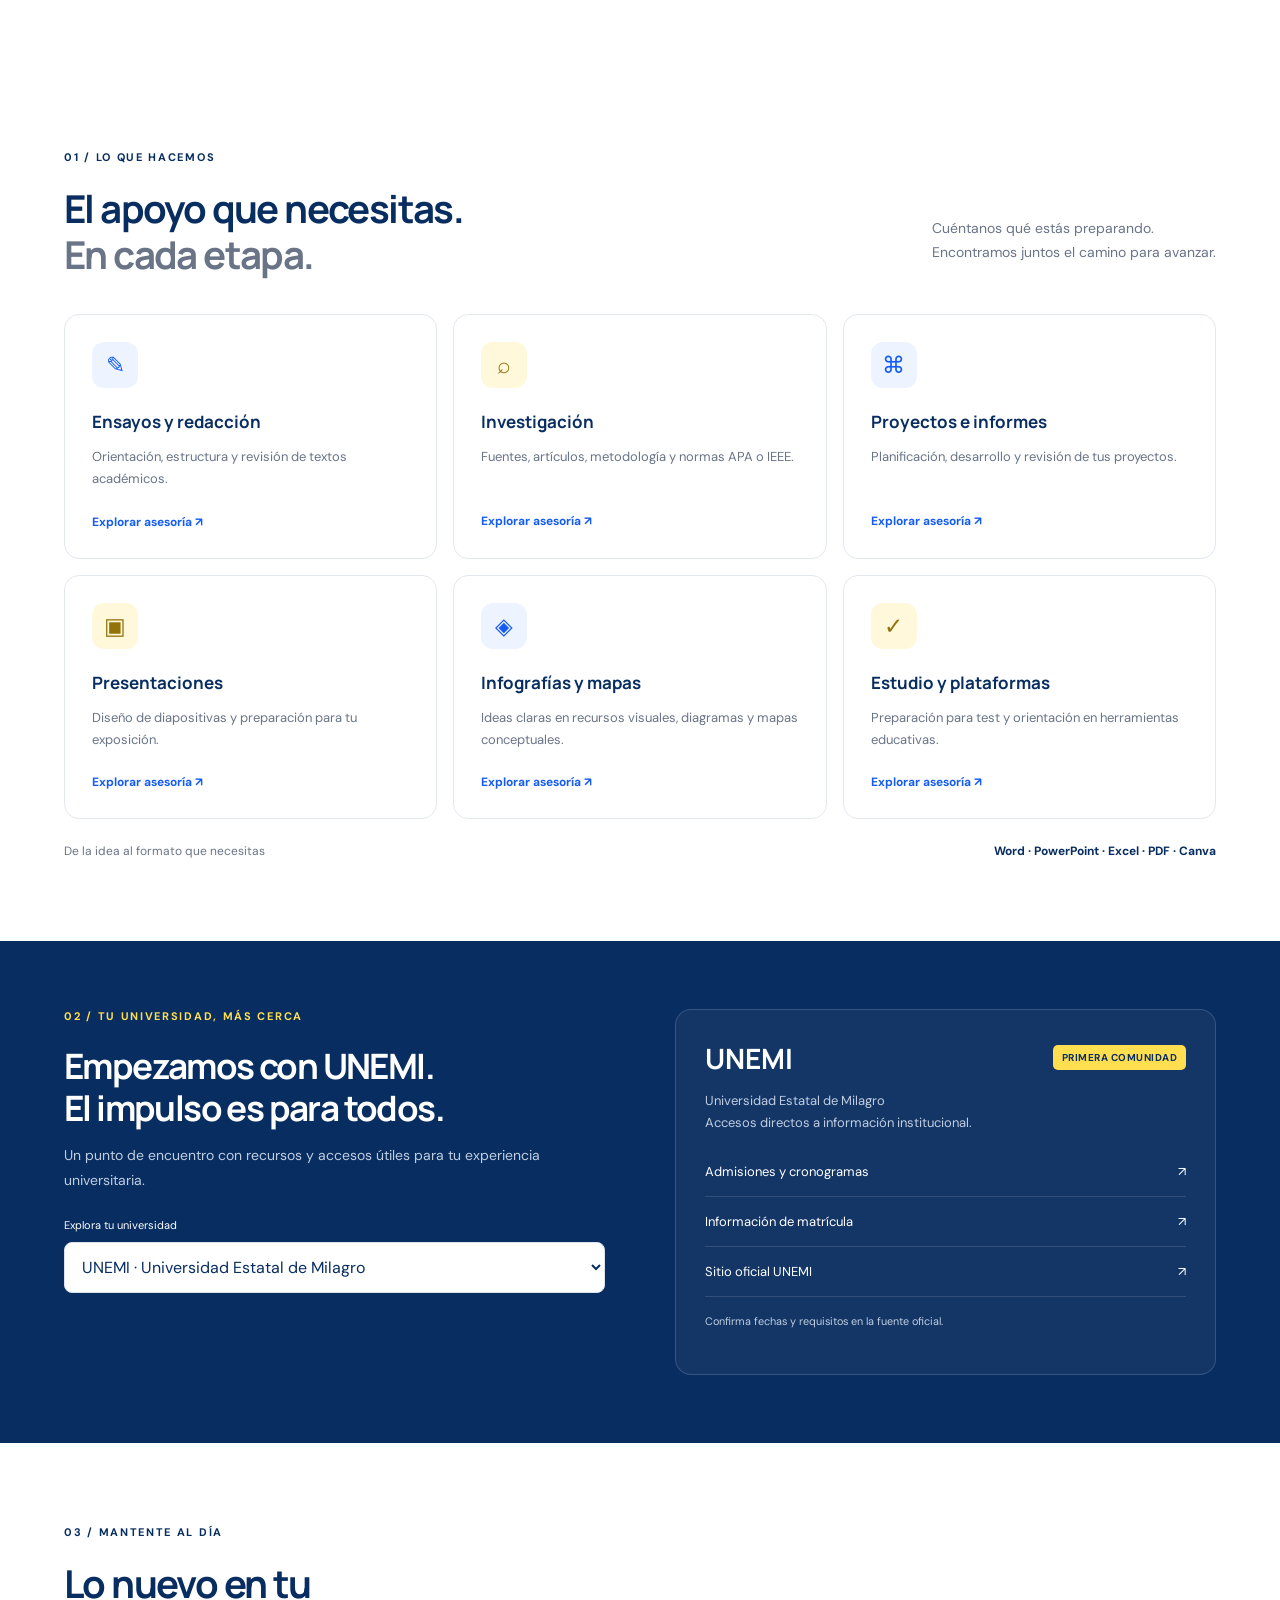
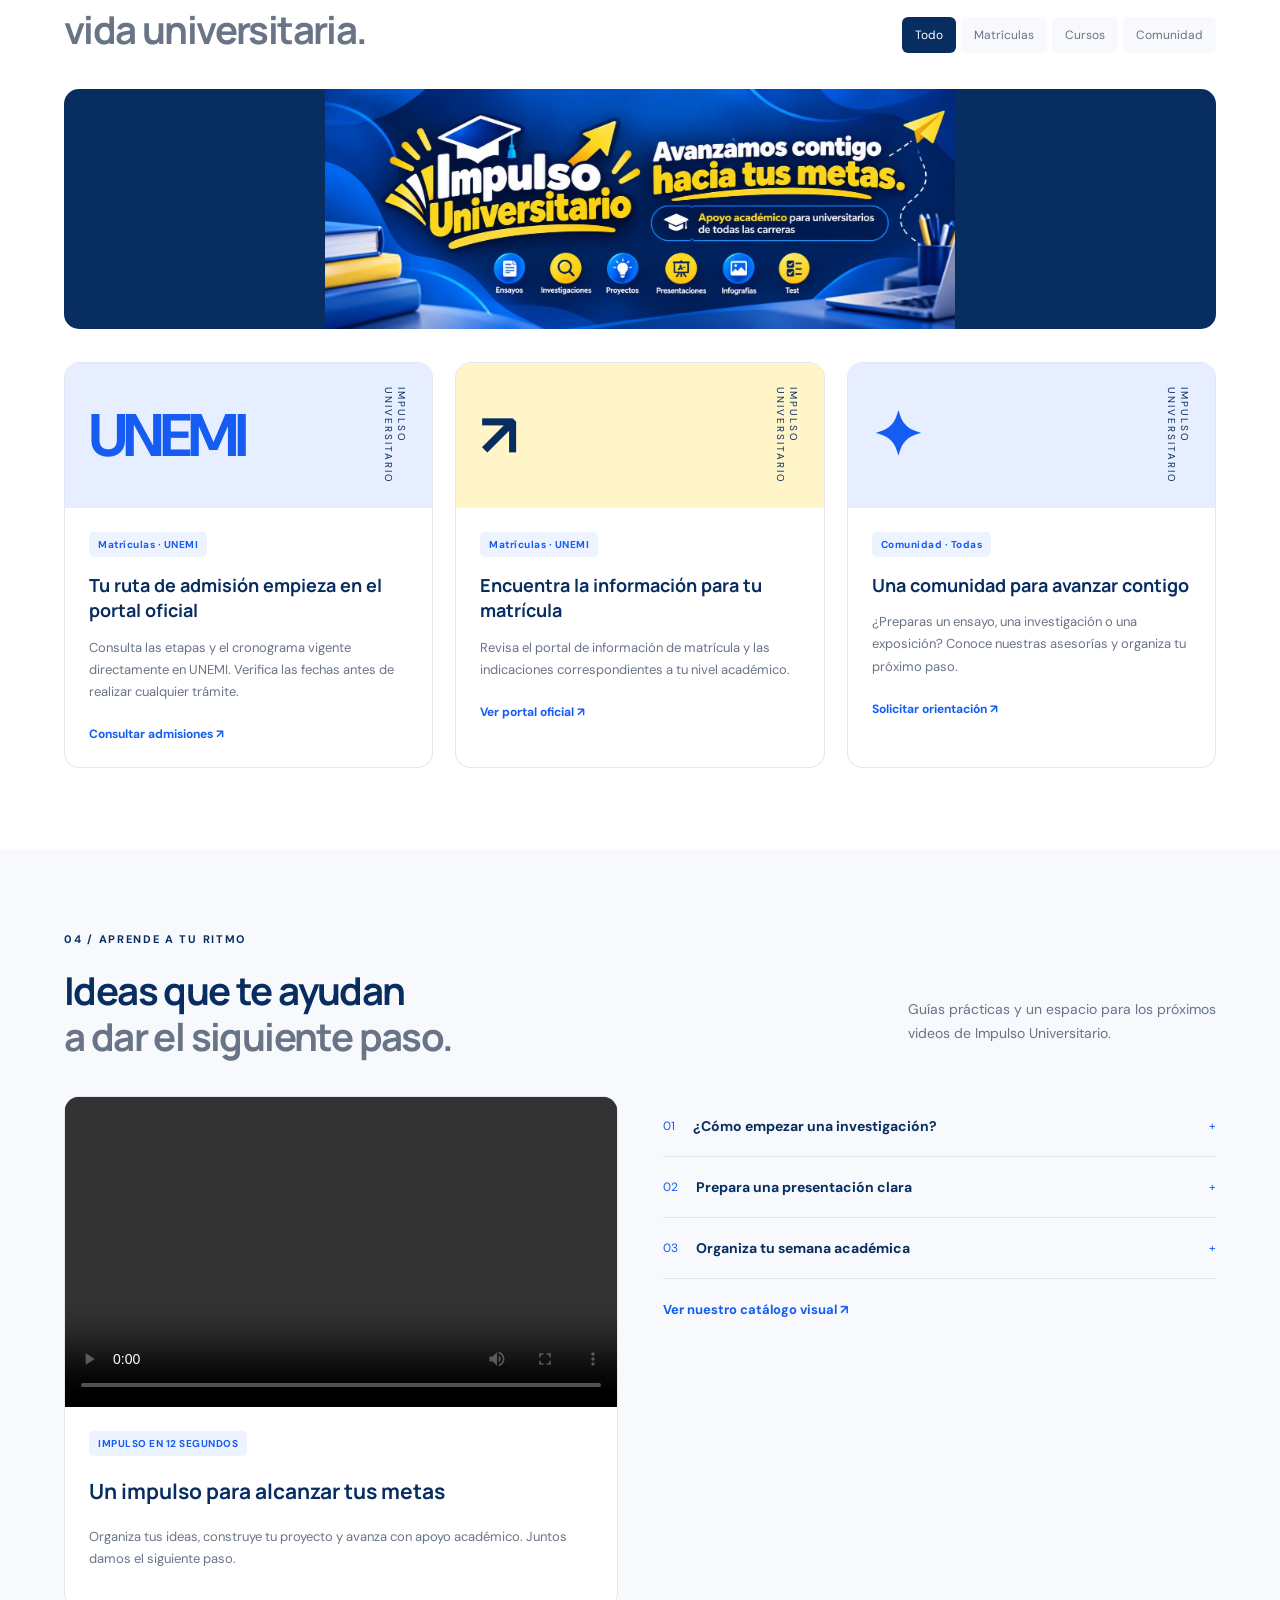
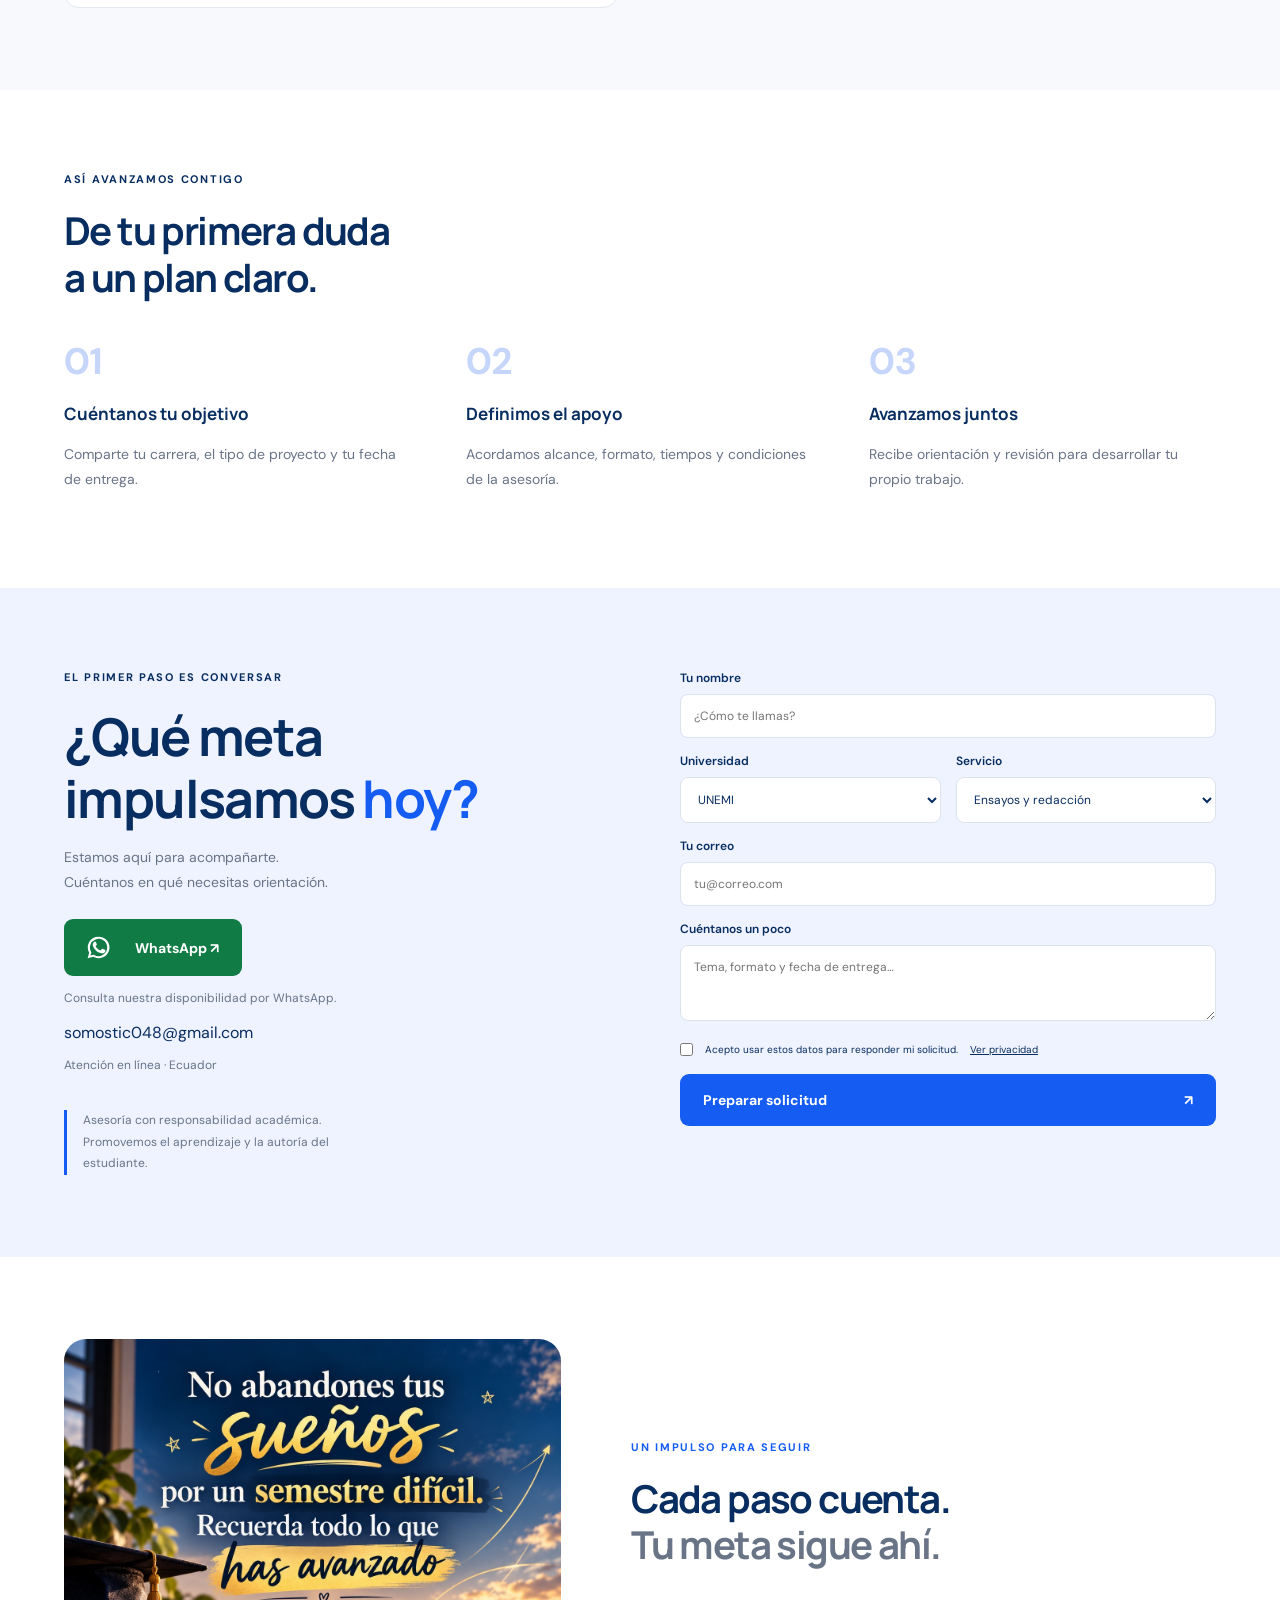
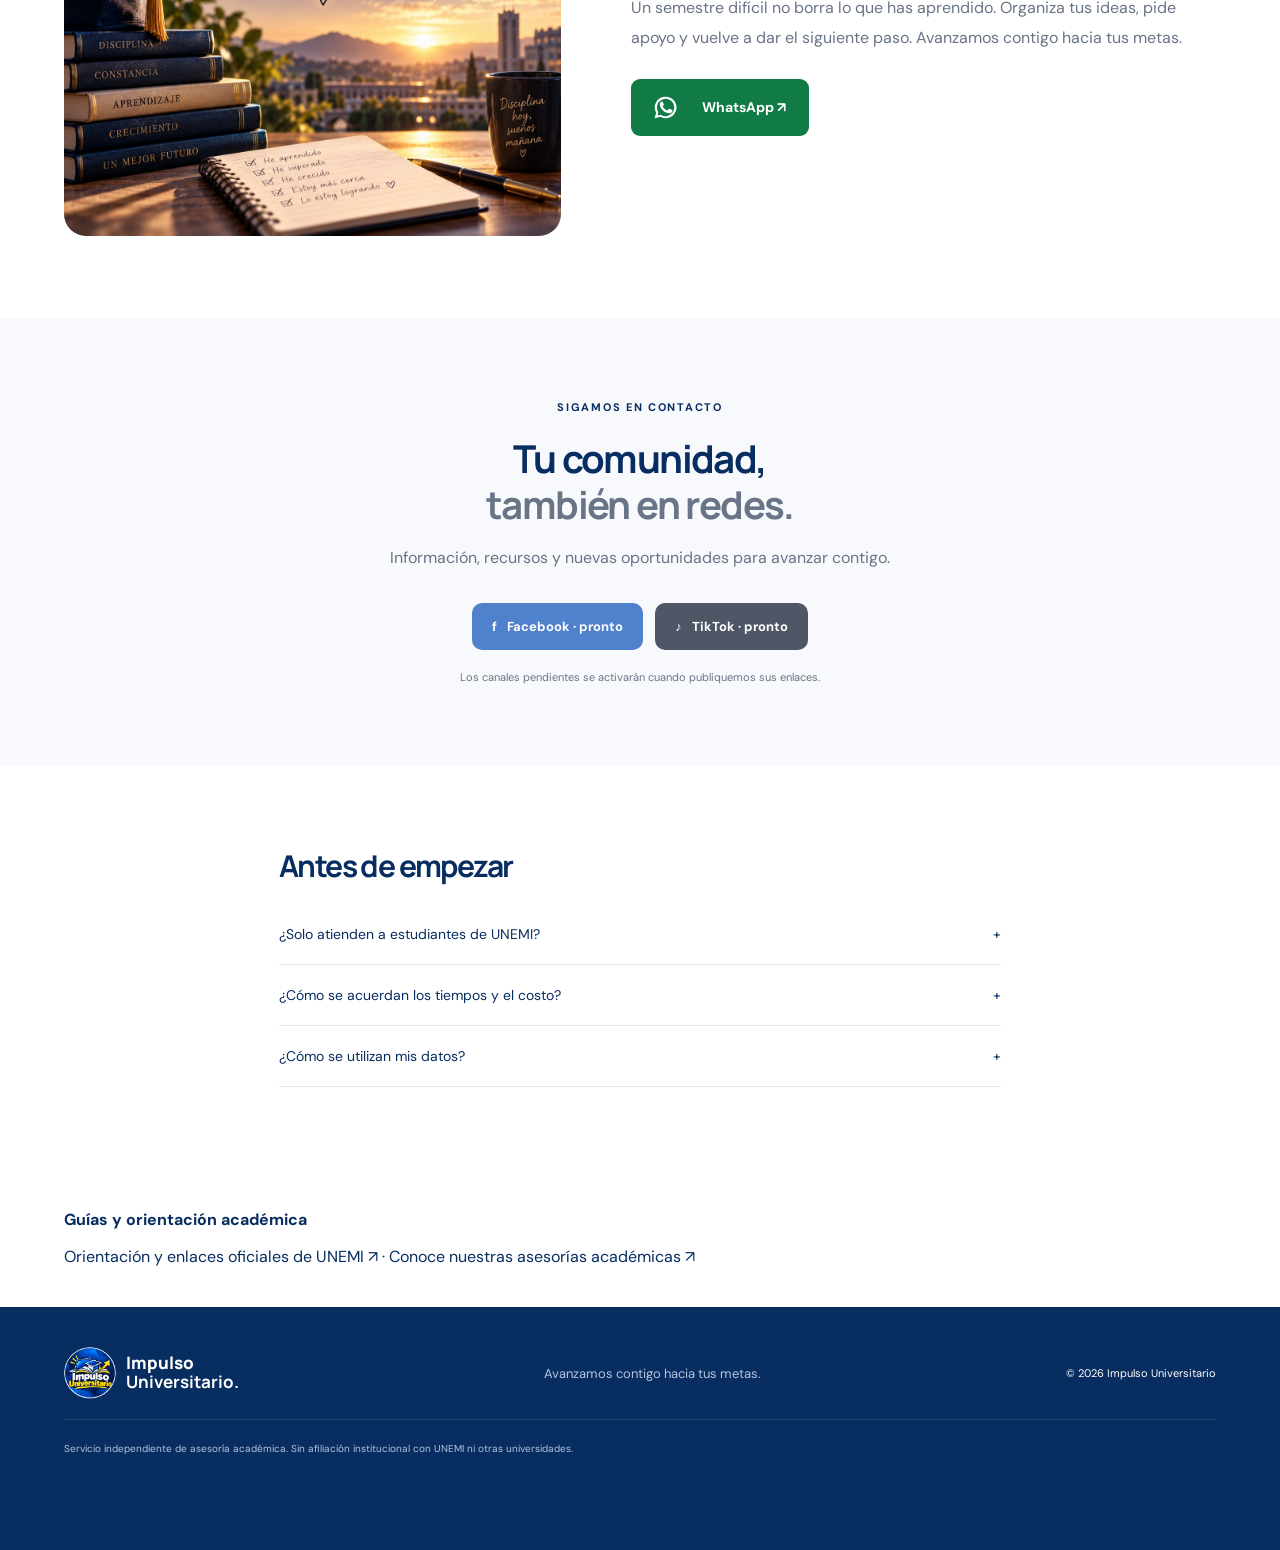
==== commit ed8b4f84: "Quitar publicidad y añadir guardado y vista previa al editor" ====
--- a/index.html
+++ b/index.html
@@ -5,7 +5,7 @@
 <div class="values" data-content="marca-valores"><span>✦ Calidad</span><span>◷ Puntualidad</span><span>◇ Confidencialidad</span><span>↗ Responsabilidad</span></div>
 <section id="nosotros" class="section about-section"><div><div class="eyebrow" data-content="etiqueta-1">UN ESPACIO PARA TUS METAS</div><h2 data-content="texto-3">Tu esfuerzo.<br><span>Nuestro acompañamiento.</span></h2><p data-setting-text="about"></p><a class="button whatsapp" data-social="whatsapp" data-content="detalle-editable-6">◉ WhatsApp · pronto</a></div><div class="about-values"><img class="brand-banner" data-media="bannerImage" src="assets/banner.png" alt="Impulso Universitario: avanzamos contigo hacia tus metas"><article><span data-content="detalle-editable-7">◎</span><h3 data-content="texto-4">Nuestra misión</h3><p data-setting-text="mission"></p></article><article><span data-content="detalle-editable-8">↗</span><h3 data-content="texto-5">Nuestra visión</h3><p data-setting-text="vision"></p></article></div></section><section id="servicios" class="section"><div class="section-heading"><div><div class="eyebrow" data-content="etiqueta-2">01 / LO QUE HACEMOS</div><h2 data-content="texto-6">El apoyo que necesitas.<br><span>En cada etapa.</span></h2></div><p data-content="texto-7">Cuéntanos qué estás preparando.<br>Encontramos juntos el camino para avanzar.</p></div><div id="services" class="service-grid"></div><div class="format-line">De la idea al formato que necesitas <strong data-content="detalle-editable-9">Word · PowerPoint · Excel · PDF · Canva</strong></div></section>
 <section id="universidades" class="university-section"><div class="university-intro"><div class="eyebrow" data-content="etiqueta-3">02 / TU UNIVERSIDAD, MÁS CERCA</div><h2 data-content="texto-8">Empezamos con UNEMI.<br>El impulso es para todos.</h2><p data-content="texto-9">Un punto de encuentro con recursos y accesos útiles para tu experiencia universitaria.</p><label for="university" data-content="detalle-editable-10">Explora tu universidad</label><select id="university"><option value="UNEMI">UNEMI · Universidad Estatal de Milagro</option><option value="Otras">Otras universidades</option></select></div><div id="university-content" class="university-panel"></div></section>
-<section id="novedades" class="section"><div class="section-heading"><div><div class="eyebrow" data-content="etiqueta-4">03 / MANTENTE AL DÍA</div><h2 data-content="texto-10">Lo nuevo en tu<br><span>vida universitaria.</span></h2></div><div class="filters" aria-label="Filtrar publicaciones"><button class="active" data-filter="Todos" data-content="detalle-editable-11">Todo</button><button data-filter="Matrículas" data-content="detalle-editable-12">Matrículas</button><button data-filter="Cursos" data-content="detalle-editable-13">Cursos</button><button data-filter="Comunidad" data-content="detalle-editable-14">Comunidad</button></div></div><img class="section-banner" data-media="newsImage" src="assets/banner.png" alt="Novedades de Impulso Universitario"><div id="posts" class="post-grid"></div><aside class="promo"><span data-content="detalle-editable-15">ESPACIO PUBLICITARIO</span><h3 data-content="texto-11">Tu próximo curso puede empezar aquí.</h3><p data-content="texto-12">Un espacio para anunciar cursos, talleres y oportunidades para nuestra comunidad.</p><a href="#contacto" class="button light" data-edit-link="enlace-9" data-content="boton-enlace-9">Quiero anunciarme ↗</a></aside></section>
+<section id="novedades" class="section"><div class="section-heading"><div><div class="eyebrow" data-content="etiqueta-4">03 / MANTENTE AL DÍA</div><h2 data-content="texto-10">Lo nuevo en tu<br><span>vida universitaria.</span></h2></div><div class="filters" aria-label="Filtrar publicaciones"><button class="active" data-filter="Todos" data-content="detalle-editable-11">Todo</button><button data-filter="Matrículas" data-content="detalle-editable-12">Matrículas</button><button data-filter="Cursos" data-content="detalle-editable-13">Cursos</button><button data-filter="Comunidad" data-content="detalle-editable-14">Comunidad</button></div></div><img class="section-banner" data-media="newsImage" src="assets/banner.png" alt="Novedades de Impulso Universitario"><div id="posts" class="post-grid"></div></section>
 <section id="recursos" class="resources section"><div class="section-heading"><div><div class="eyebrow" data-content="etiqueta-5">04 / APRENDE A TU RITMO</div><h2 data-content="texto-13">Ideas que te ayudan<br><span>a dar el siguiente paso.</span></h2></div><p data-content="texto-14">Guías prácticas y un espacio para los próximos<br>videos de Impulso Universitario.</p></div><div class="resource-grid"><article class="video-card"><div class="video-art"><img id="featured-cover" alt="Portada del video" hidden=""><video id="featured-video" controls="" preload="metadata" hidden=""></video><div id="featured-empty"><span data-content="detalle-editable-16">▷</span><p data-content="detalle-editable-17">IMPULSO EN VIDEO · PRÓXIMAMENTE</p></div></div><div><span class="tag" data-content="detalle-editable-18">PRÓXIMAMENTE</span><h3 data-content="texto-16">Aprende, organiza y avanza</h3><p data-content="texto-17">Aquí encontrarás nuestros videos y tutoriales cuando sean publicados.</p></div></article><div class="guide-list"><details><summary data-content="texto-18">01 <strong>¿Cómo empezar una investigación?</strong> +</summary><p data-content="texto-19">Delimita tu tema, plantea una pregunta, busca fuentes confiables y organiza un esquema. Guarda las referencias desde el inicio y consulta los requisitos de tu docente.</p></details><details><summary data-content="texto-20">02 <strong>Prepara una presentación clara</strong> +</summary><p data-content="texto-21">Define una idea central por diapositiva. Usa textos breves, imágenes pertinentes y una secuencia de introducción, desarrollo y conclusiones. Ensaya tu exposición.</p></details><details><summary data-content="texto-22">03 <strong>Organiza tu semana académica</strong> +</summary><p data-content="texto-23">Registra fechas de entrega, divide cada proyecto en pasos pequeños y reserva tiempo para revisión. Prioriza por fecha y complejidad.</p></details><a href="assets/servicios.png" id="catalog-link" target="_blank" rel="noopener" class="catalog-link" data-edit-link="enlace-10" data-content="boton-enlace-10">Ver nuestro catálogo visual ↗</a></div></div></section>
 <section class="process section"><div class="eyebrow" data-content="etiqueta-6">ASÍ AVANZAMOS CONTIGO</div><h2 data-content="texto-24">De tu primera duda<br>a un plan claro.</h2><div class="steps"><article><b>01</b><h3 data-content="texto-25">Cuéntanos tu objetivo</h3><p data-content="texto-26">Comparte tu carrera, el tipo de proyecto y tu fecha de entrega.</p></article><article><b>02</b><h3 data-content="texto-27">Definimos el apoyo</h3><p data-content="texto-28">Acordamos alcance, formato, tiempos y condiciones de la asesoría.</p></article><article><b>03</b><h3 data-content="texto-29">Avanzamos juntos</h3><p data-content="texto-30">Recibe orientación y revisión para desarrollar tu propio trabajo.</p></article></div></section>
 <section id="contacto" class="contact section"><div><div class="eyebrow" data-content="etiqueta-7">EL PRIMER PASO ES CONVERSAR</div><h2 data-content="texto-31">¿Qué meta<br>impulsamos <em>hoy?</em></h2><p data-content="texto-32">Estamos aquí para acompañarte.<br>Cuéntanos en qué necesitas orientación.</p><div class="contact-channels"><a class="button whatsapp" data-social="whatsapp" data-content="detalle-editable-19">◉ WhatsApp · pronto</a><p data-setting-text="schedule"></p><a id="public-email"></a><p id="public-address"></p></div><div class="contact-note" data-content="contacto-integridad">Asesoría con responsabilidad académica. Promovemos el aprendizaje y la autoría del estudiante.</div></div><form id="request"><label>Tu nombre<input name="name" required="" maxlength="100" placeholder="¿Cómo te llamas?" autocomplete="name"></label><div class="form-row"><label>Universidad<select name="university"><option>UNEMI</option><option>Otra universidad</option></select></label><label>Servicio<select name="service" id="request-service"></select></label></div><label>Tu correo<input name="email" type="email" required="" maxlength="180" placeholder="tu@correo.com" autocomplete="email"></label><label>Cuéntanos un poco<textarea name="message" required="" maxlength="2000" placeholder="Tema, formato y fecha de entrega…" rows="3"></textarea></label><label class="check"><input type="checkbox" required=""> Acepto usar estos datos para responder mi solicitud. <a href="#privacidad" data-edit-link="enlace-11" data-content="boton-enlace-11">Ver privacidad</a></label><button class="button" type="submit">Preparar solicitud <span data-content="detalle-editable-20">↗</span></button><p id="request-status" role="status"></p></form></section>
